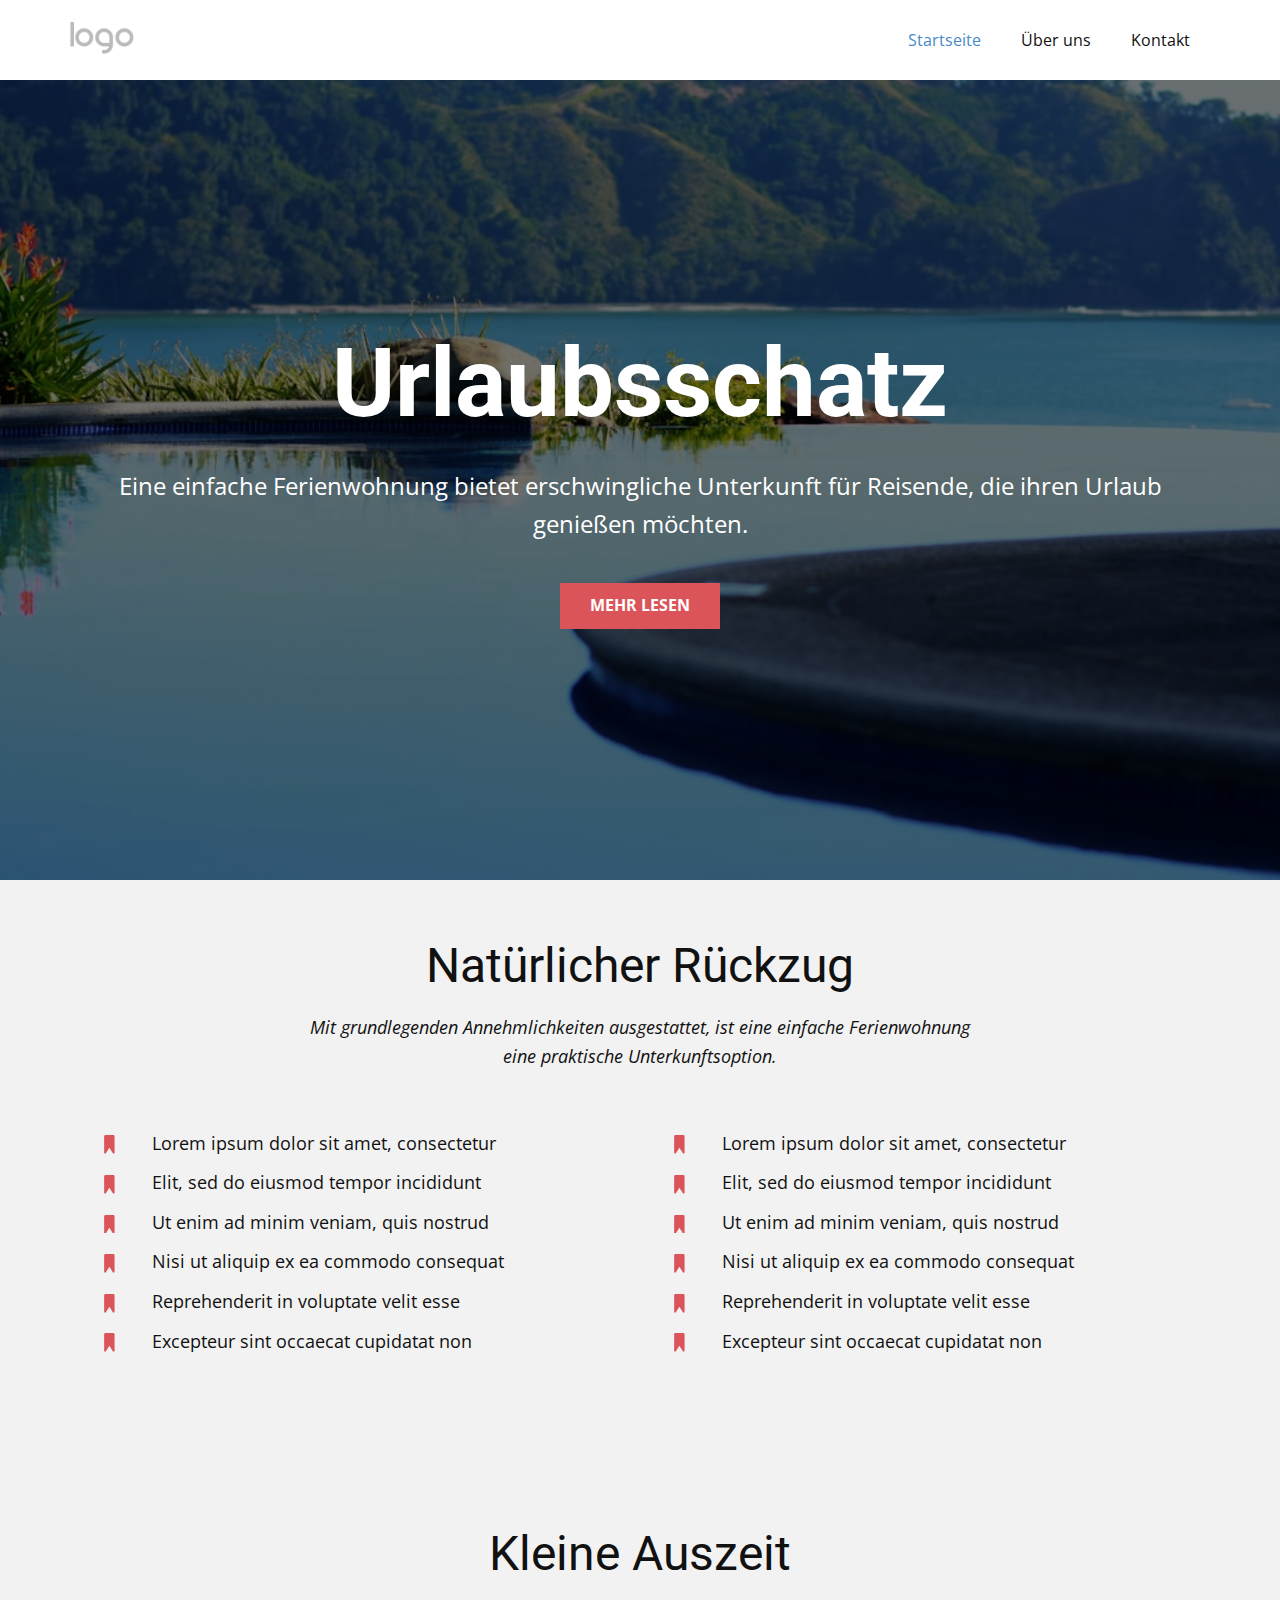
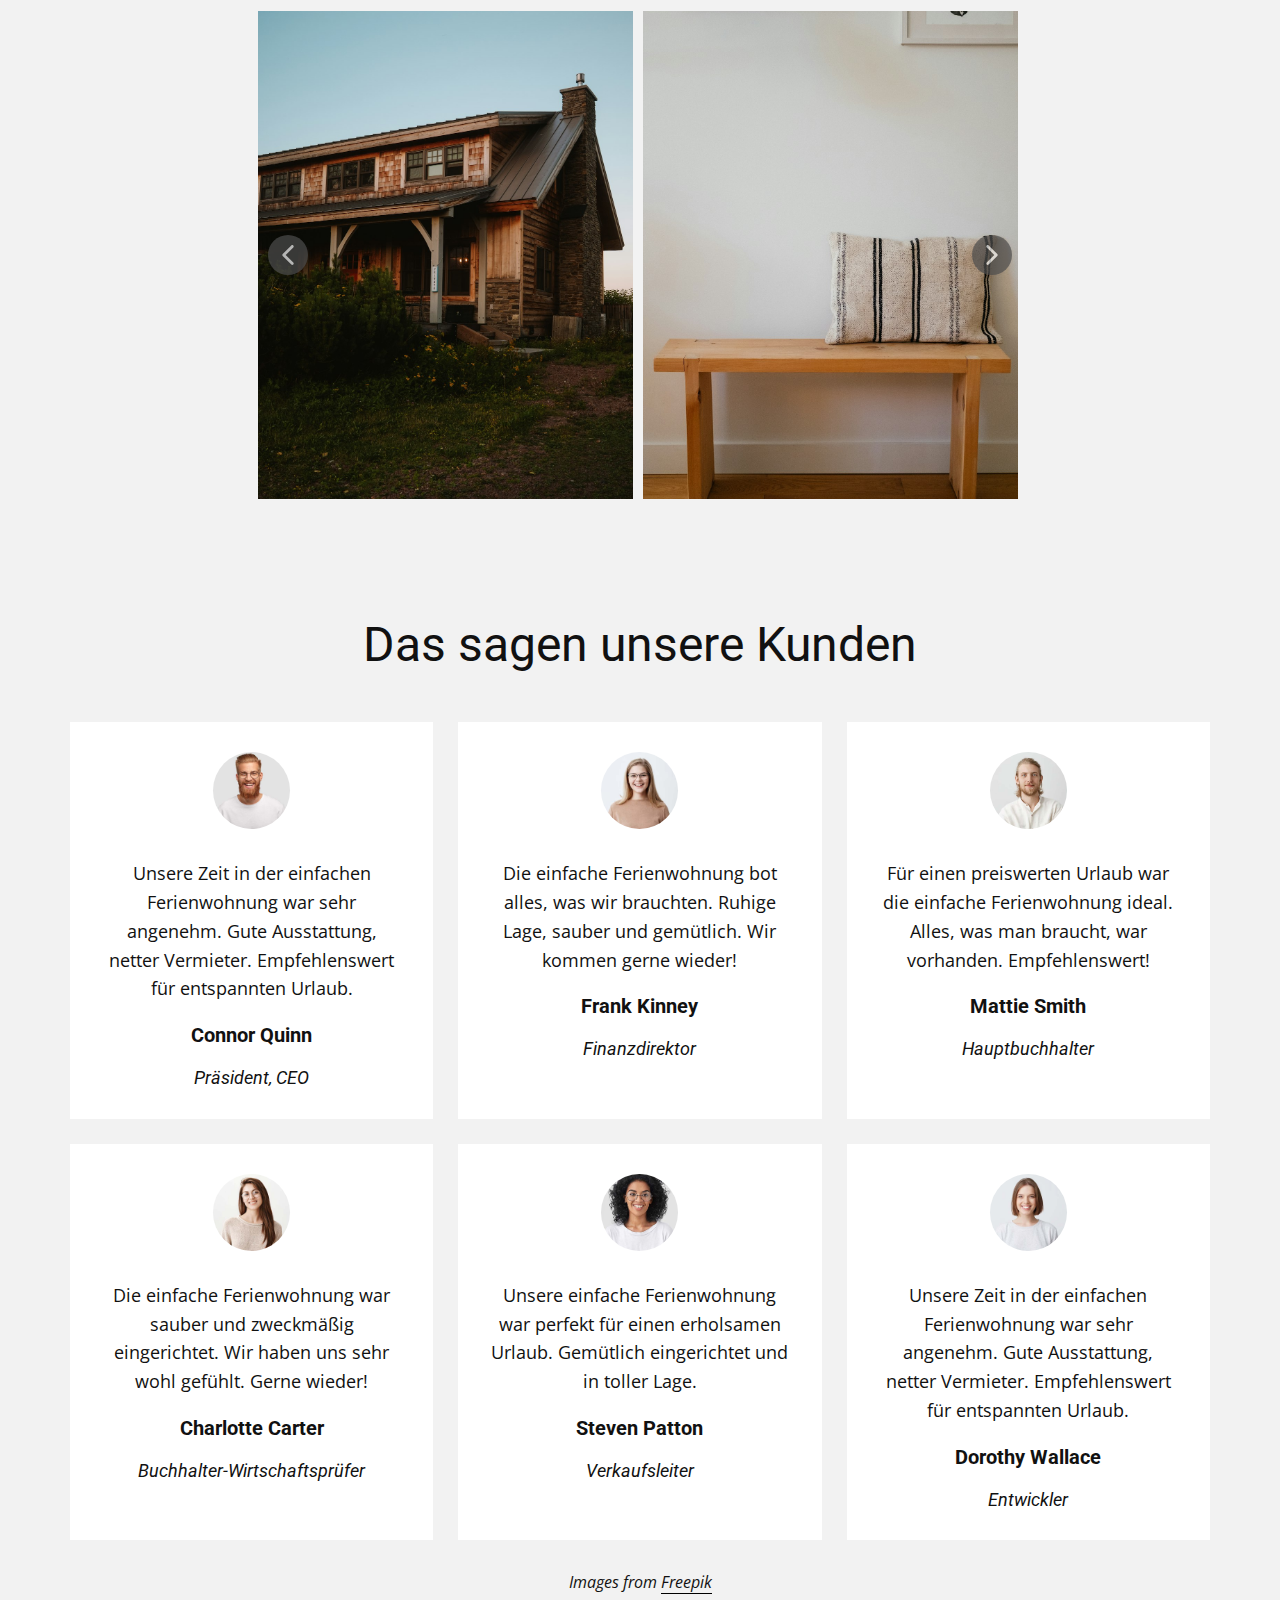
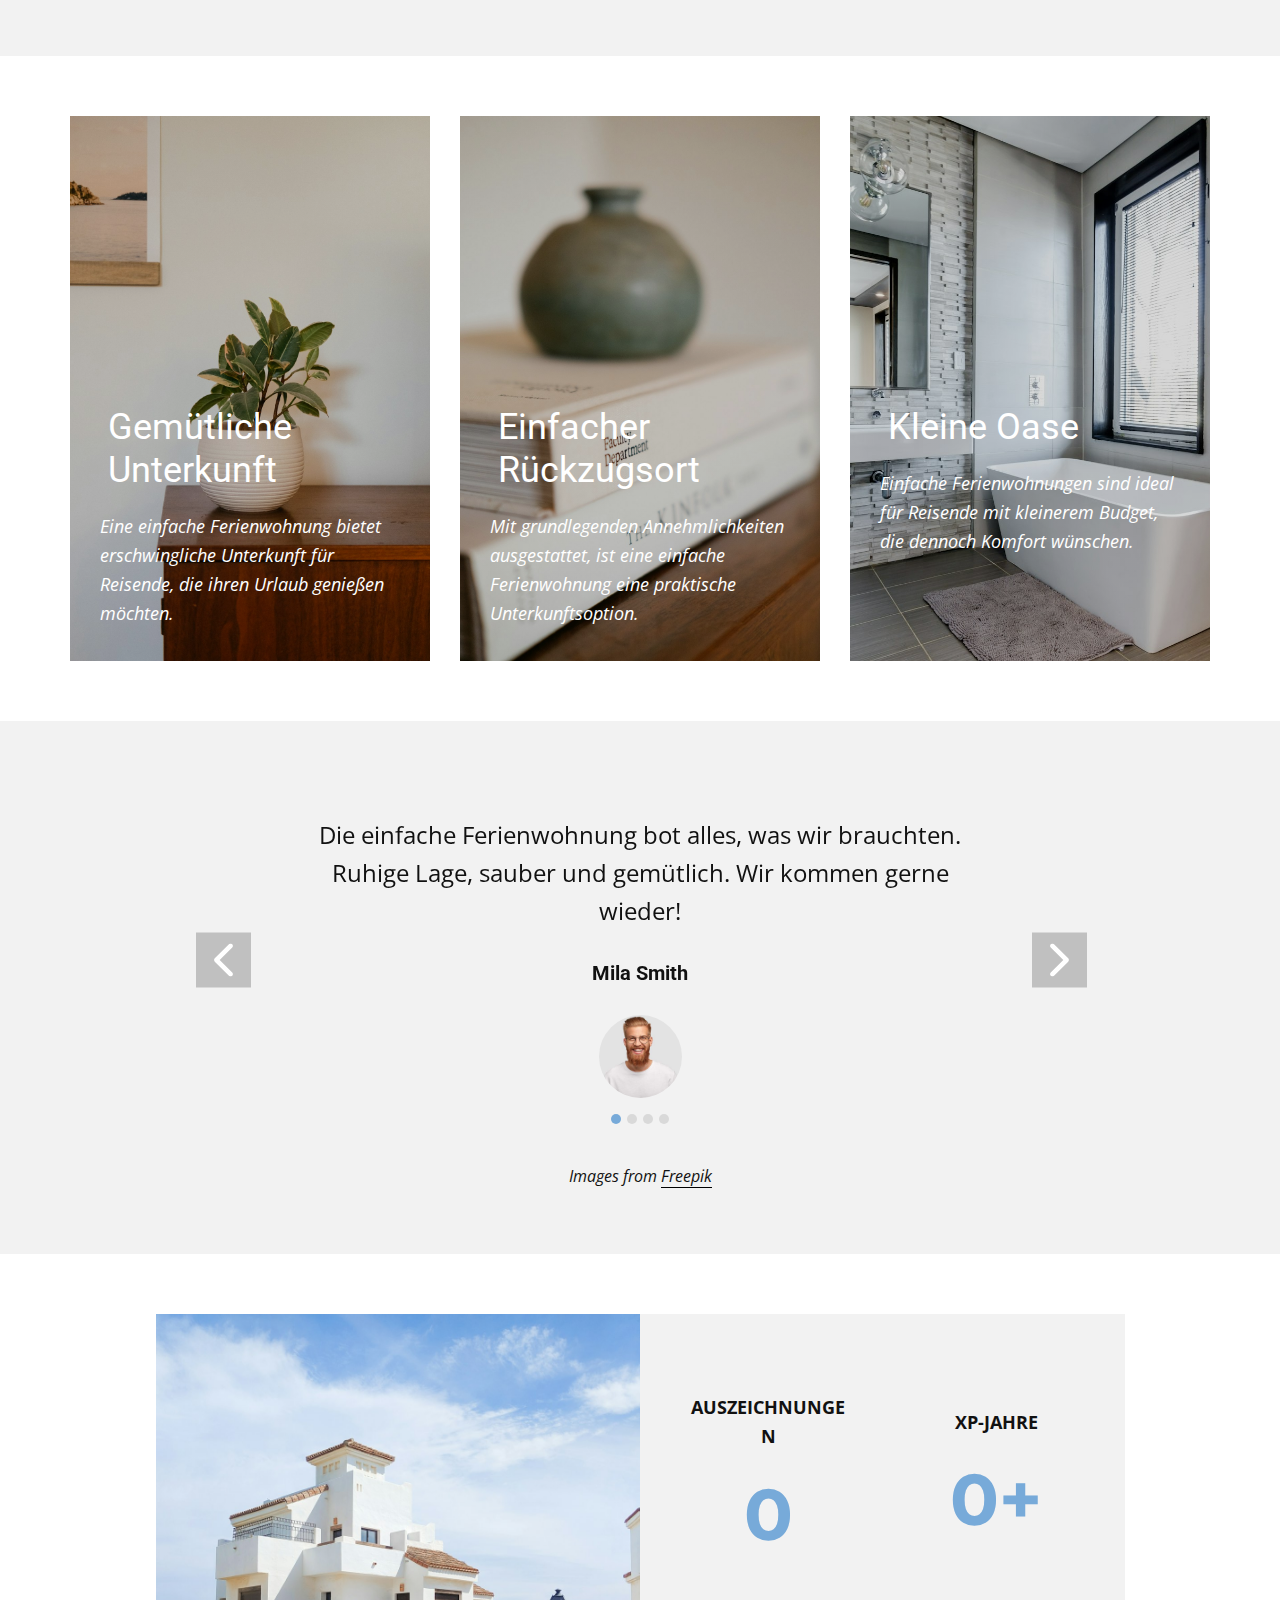
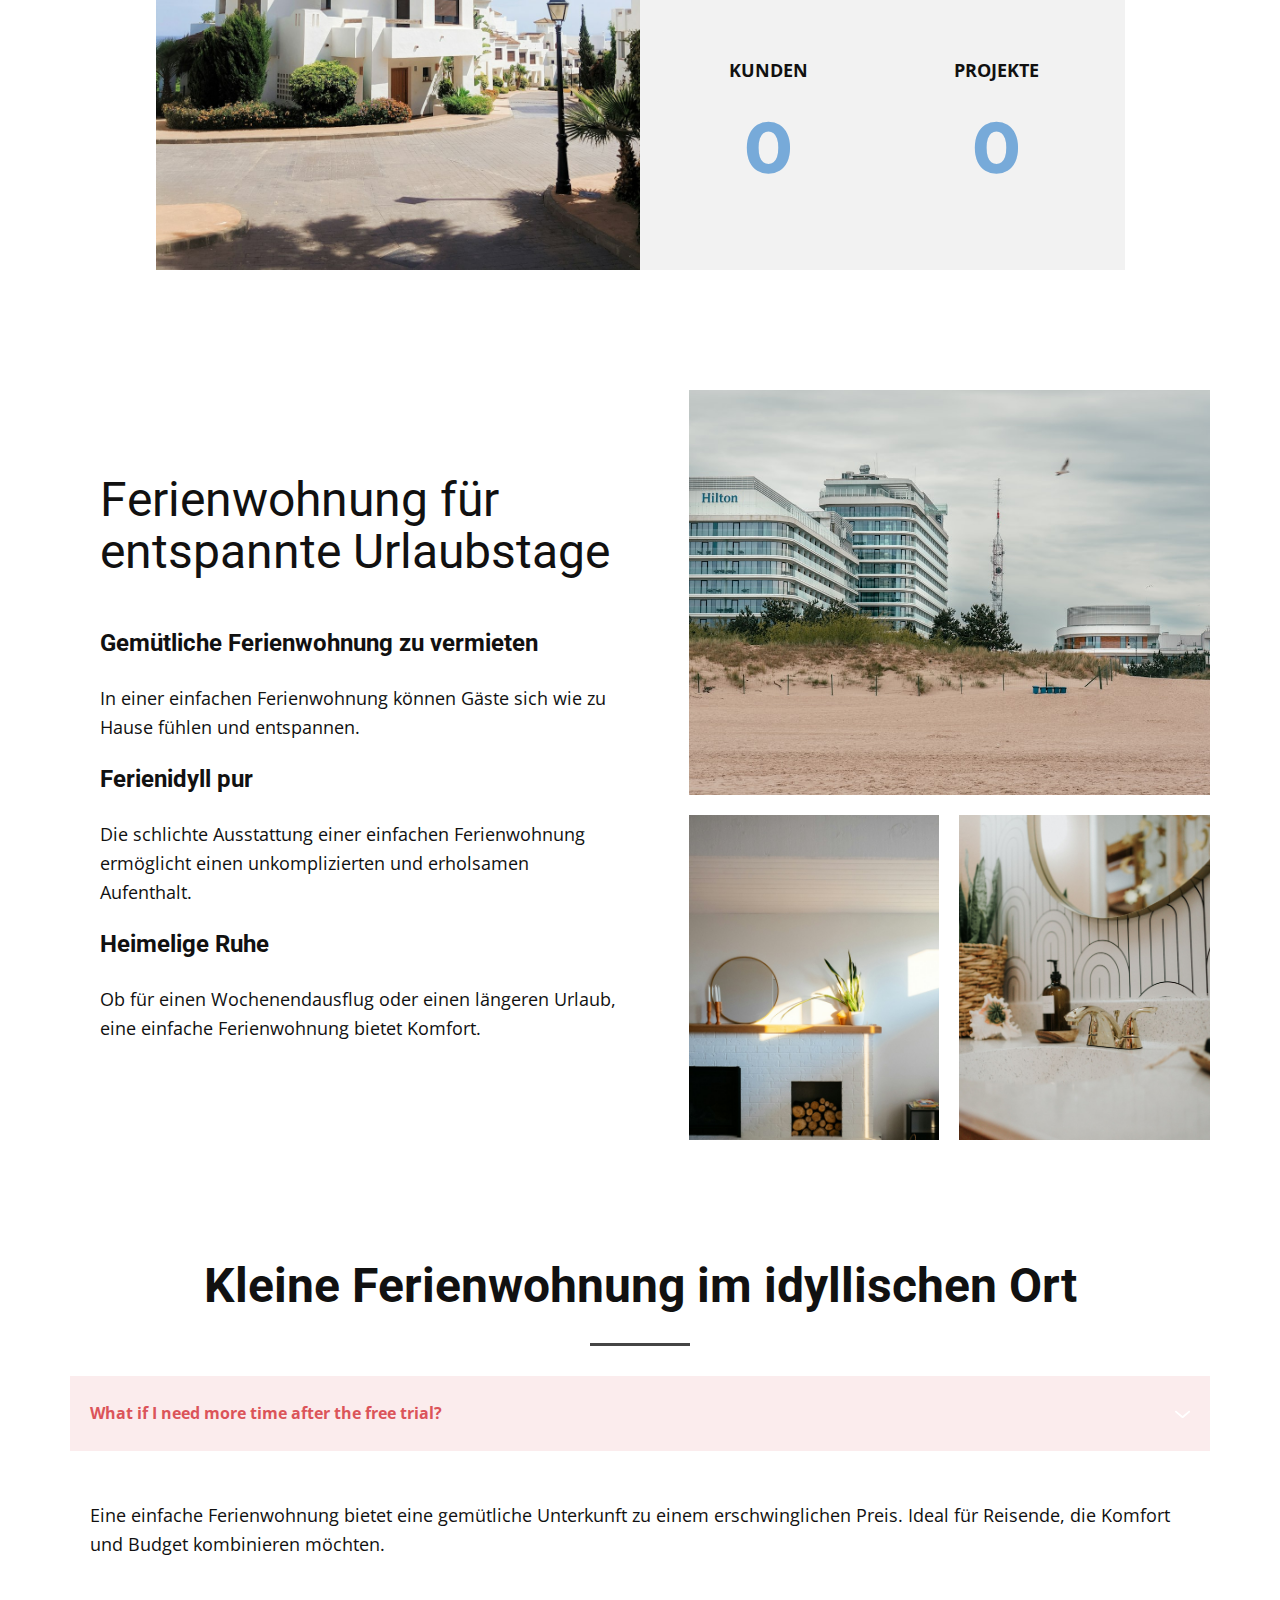
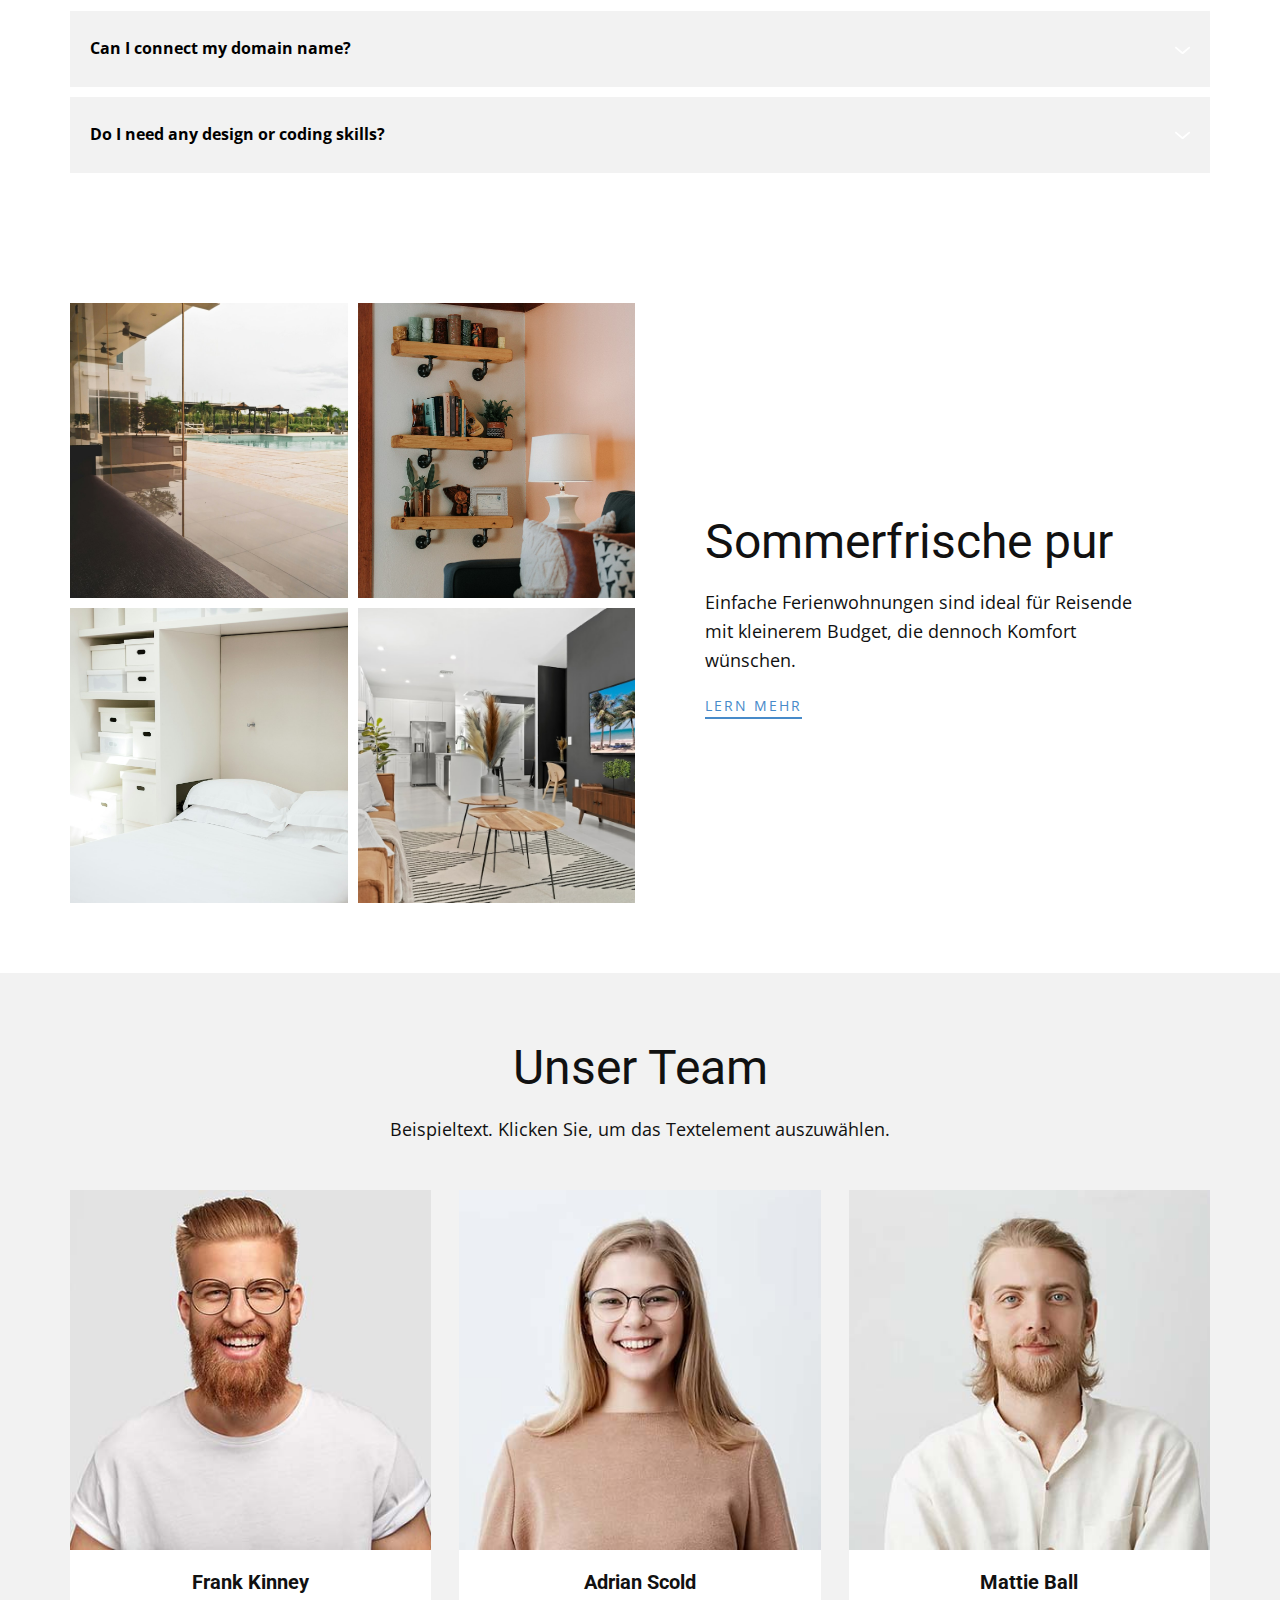
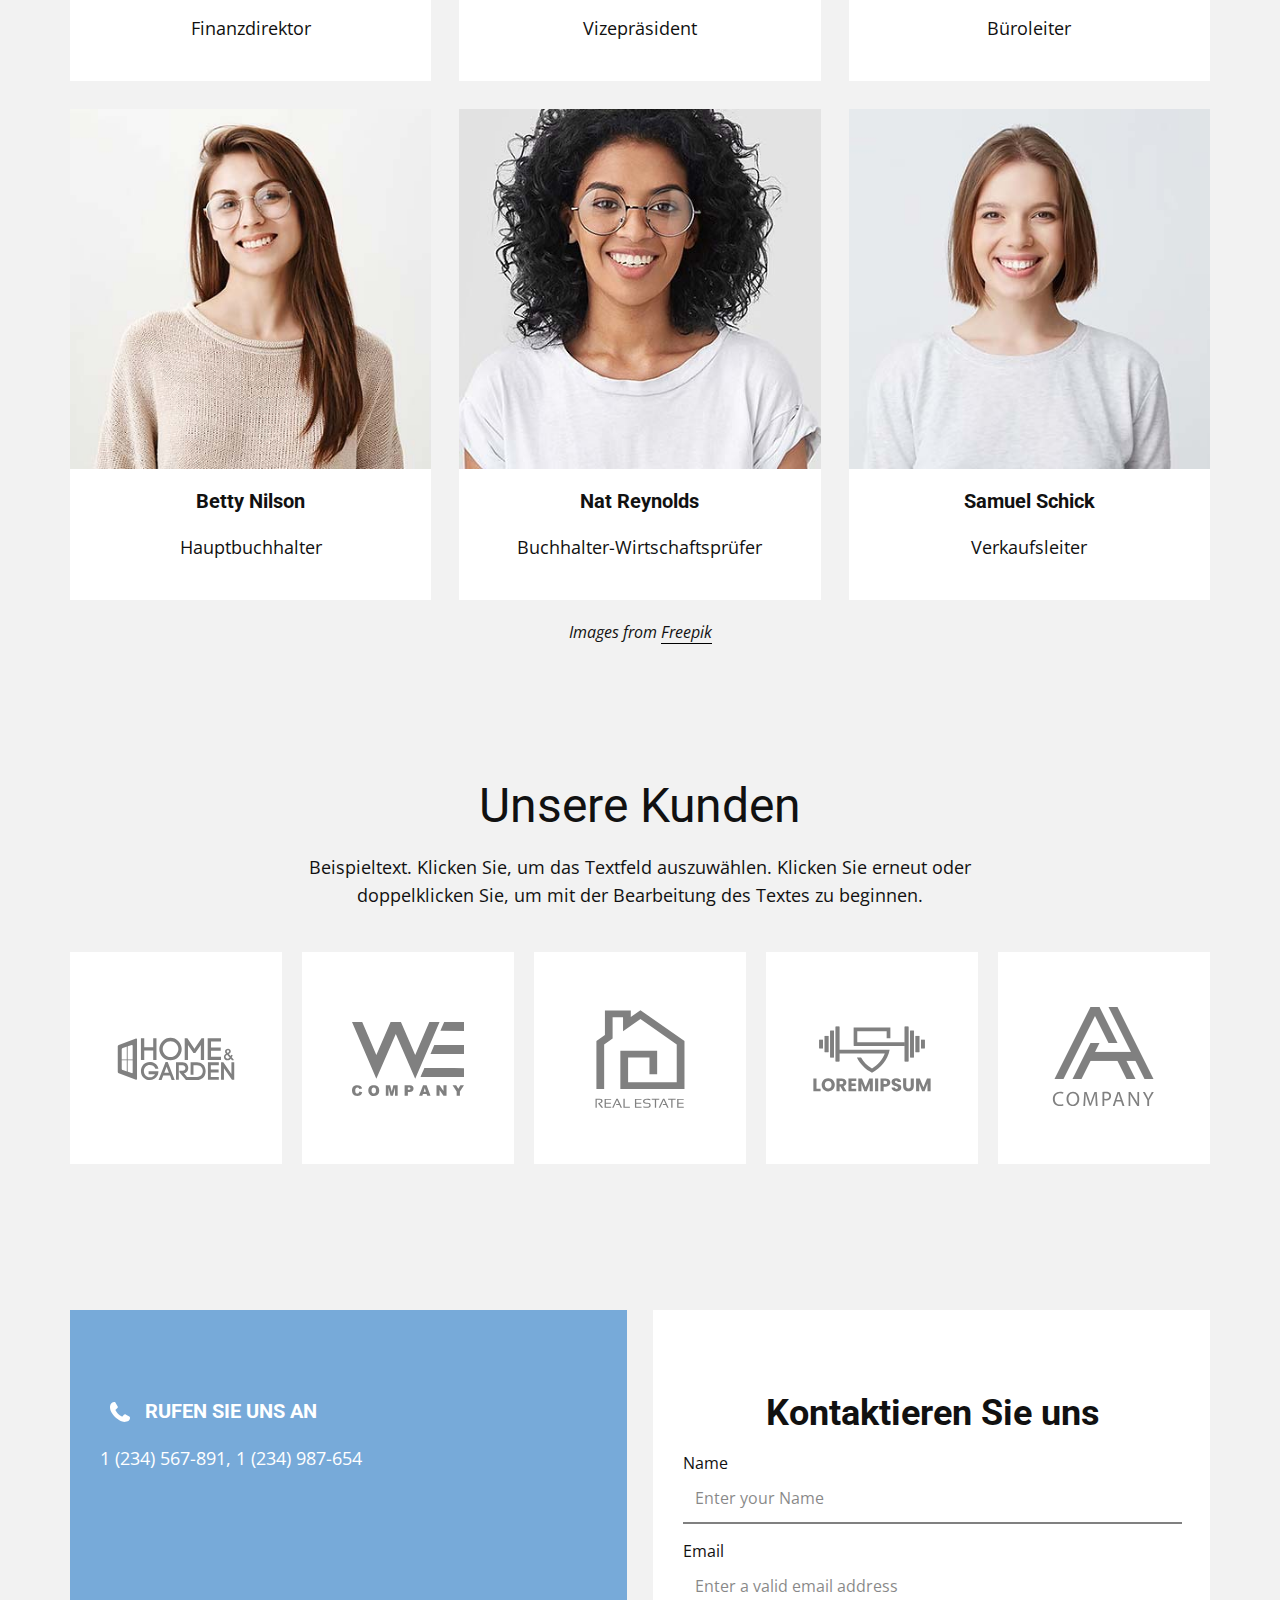
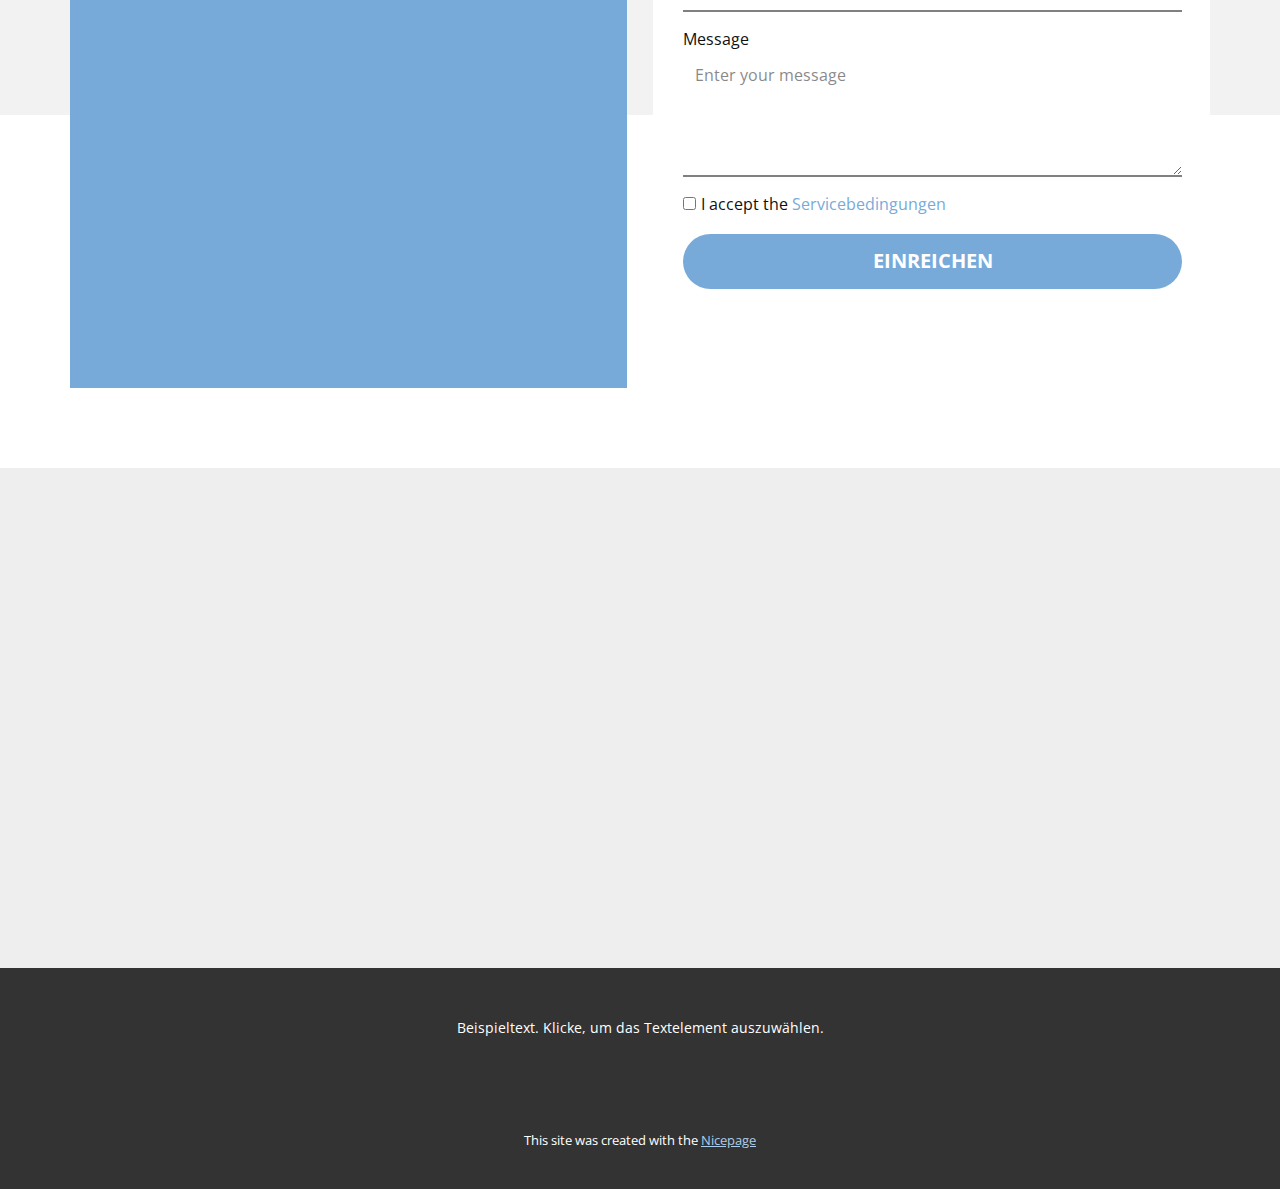
==== index.html @ 091677b6 "vacation apartment template" ====
<!DOCTYPE html>
<html style="font-size: 16px;" lang="de"><head>
    <meta name="viewport" content="width=device-width, initial-scale=1.0">
    <meta charset="utf-8">
    <meta name="keywords" content="Urlaubsschatz, Natürlicher Rückzug, Kleine Auszeit, Das sagen unsere Kunden, Ferienwohnung für entspannte Urlaubstage, Kleine Ferienwohnung im idyllischen Ort, Sommerfrische pur, Unser Team, Unsere Kunden">
    <meta name="description" content="">
    <title>Startseite</title>
    <link rel="stylesheet" href="nicepage.css" media="screen">
<link rel="stylesheet" href="index.css" media="screen">
    <script class="u-script" type="text/javascript" src="jquery.js" defer=""></script>
    <script class="u-script" type="text/javascript" src="nicepage.js" defer=""></script>
    <meta name="generator" content="Nicepage 7.1.0, nicepage.com">
    <meta name="referrer" content="origin">
    <link id="u-theme-google-font" rel="stylesheet" href="https://fonts.googleapis.com/css?family=Roboto:100,100i,300,300i,400,400i,500,500i,700,700i,900,900i|Open+Sans:300,300i,400,400i,500,500i,600,600i,700,700i,800,800i">
    <link id="u-page-google-font" rel="stylesheet" href="https://fonts.googleapis.com/css?family=Montserrat:100,100i,200,200i,300,300i,400,400i,500,500i,600,600i,700,700i,800,800i,900,900i">
    
    
    
    
    
    
    
    
    
    
    
    
    
    
    
    
    <script type="application/ld+json">{
		"@context": "http://schema.org",
		"@type": "Organization",
		"name": "Ferienwohnung",
		"logo": "images/default-logo.png"
}</script>
    <meta name="theme-color" content="#478ac9">
    <meta property="og:title" content="Startseite">
    <meta property="og:type" content="website">
  <meta data-intl-tel-input-cdn-path="intlTelInput/"></head>
  <body data-home-page="Startseite.html" data-home-page-title="Startseite" data-path-to-root="./" data-include-products="false" class="u-body u-xl-mode" data-lang="de"><header class="u-clearfix u-header u-header" id="sec-587d"><div class="u-clearfix u-sheet u-valign-middle u-sheet-1">
        <a href="#" class="u-image u-logo u-image-1">
          <img src="images/default-logo.png" class="u-logo-image u-logo-image-1">
        </a>
        <nav class="u-menu u-menu-one-level u-offcanvas u-menu-1">
          <div class="menu-collapse" style="font-size: 1rem; letter-spacing: 0px;">
            <a class="u-button-style u-custom-left-right-menu-spacing u-custom-padding-bottom u-custom-top-bottom-menu-spacing u-hamburger-link u-nav-link u-text-active-palette-1-base u-text-hover-palette-2-base" href="#">
              <svg class="u-svg-link" viewBox="0 0 24 24"><use xlink:href="#menu-hamburger"></use></svg>
              <svg class="u-svg-content" version="1.1" id="menu-hamburger" viewBox="0 0 16 16" x="0px" y="0px" xmlns:xlink="http://www.w3.org/1999/xlink" xmlns="http://www.w3.org/2000/svg"><g><rect y="1" width="16" height="2"></rect><rect y="7" width="16" height="2"></rect><rect y="13" width="16" height="2"></rect>
</g></svg>
            </a>
          </div>
          <div class="u-nav-container">
            <ul class="u-nav u-unstyled u-nav-1"><li class="u-nav-item"><a class="u-button-style u-nav-link u-text-active-palette-1-base u-text-hover-palette-2-base" href="./" style="padding: 10px 20px;">Startseite</a>
</li><li class="u-nav-item"><a class="u-button-style u-nav-link u-text-active-palette-1-base u-text-hover-palette-2-base" href="Über-uns.html" style="padding: 10px 20px;">Über uns</a>
</li><li class="u-nav-item"><a class="u-button-style u-nav-link u-text-active-palette-1-base u-text-hover-palette-2-base" href="Kontakt.html" style="padding: 10px 20px;">Kontakt</a>
</li></ul>
          </div>
          <div class="u-nav-container-collapse">
            <div class="u-black u-container-style u-inner-container-layout u-opacity u-opacity-95 u-sidenav">
              <div class="u-inner-container-layout u-sidenav-overflow">
                <div class="u-menu-close"></div>
                <ul class="u-align-center u-nav u-popupmenu-items u-unstyled u-nav-2"><li class="u-nav-item"><a class="u-button-style u-nav-link" href="./">Startseite</a>
</li><li class="u-nav-item"><a class="u-button-style u-nav-link" href="Über-uns.html">Über uns</a>
</li><li class="u-nav-item"><a class="u-button-style u-nav-link" href="Kontakt.html">Kontakt</a>
</li></ul>
              </div>
            </div>
            <div class="u-black u-menu-overlay u-opacity u-opacity-70"></div>
          </div>
        </nav>
      </div></header> 
    <section class="u-align-center u-clearfix u-container-align-center u-image u-shading u-section-1" id="sec-e8f2">
      <div class="u-clearfix u-sheet u-valign-middle u-sheet-1">
        <h1 class="u-align-center u-text u-text-default u-title u-text-1">Urlaubsschatz</h1>
        <p class="u-align-center u-large-text u-text u-text-default u-text-variant u-text-2">Eine einfache Ferienwohnung bietet erschwingliche Unterkunft für Reisende, die ihren Urlaub genießen möchten.</p>
        <a href="#" class="u-align-center u-btn u-button-style u-palette-2-base u-btn-1">Mehr lesen</a>
      </div>
    </section>
    <section class="u-align-center u-clearfix u-container-align-center u-container-align-center-lg u-container-align-center-md u-container-align-center-xl u-container-align-left-sm u-container-align-left-xs u-grey-5 u-section-2" id="sec-e6a4">
      <div class="u-clearfix u-sheet u-valign-middle u-sheet-1">
        <h2 class="u-align-center-lg u-align-center-md u-align-center-xl u-align-left-sm u-align-left-xs u-text u-text-default u-text-1">Natürlicher Rückzug</h2>
        <p class="u-align-center-lg u-align-center-md u-align-center-xl u-align-left-sm u-align-left-xs u-text u-text-2">Mit grundlegenden Annehmlichkeiten ausgestattet, ist eine einfache Ferienwohnung eine praktische Unterkunftsoption.</p>
        <div class="data-layout-selected u-clearfix u-expanded-width u-layout-wrap u-layout-wrap-1">
          <div class="u-layout">
            <div class="u-layout-row">
              <div class="u-container-style u-layout-cell u-left-cell u-size-30 u-layout-cell-1">
                <div class="u-container-layout u-valign-middle u-container-layout-1">
                  <ul class="u-align-left u-custom-list u-text u-text-3">
                    <li style="">
                      <div class="u-list-icon u-text-palette-2-base u-list-icon-1">
                        <svg xmlns="http://www.w3.org/2000/svg" xmlns:xlink="http://www.w3.org/1999/xlink" version="1.1" id="svg-7fbc" x="0px" y="0px" viewBox="0 0 344.406 344.406" style="margin: -0.2em; height: 1.3em; width: 1.3em;" xml:space="preserve" class="u-svg-content"><g><g><path d="M243.243,0h-142.08c-13.767,0.044-24.916,11.193-24.96,24.96v298.8c0,21,21.04,31.2,37.48,5l58.52-93.28l58.52,93.28    c16.44,26.2,37.48,15.96,37.48-5V24.96C268.159,11.193,257.01,0.044,243.243,0z"></path>
</g>
</g></svg>
                      </div> Lorem ipsum dolor sit amet, consectetur 
                    </li>
                    <li style="">
                      <div class="u-list-icon u-text-palette-2-base u-list-icon-2">
                        <svg xmlns="http://www.w3.org/2000/svg" xmlns:xlink="http://www.w3.org/1999/xlink" version="1.1" id="svg-e7c4" x="0px" y="0px" viewBox="0 0 344.406 344.406" style="margin: -0.2em; height: 1.3em; width: 1.3em;" xml:space="preserve" class="u-svg-content"><g><g><path d="M243.243,0h-142.08c-13.767,0.044-24.916,11.193-24.96,24.96v298.8c0,21,21.04,31.2,37.48,5l58.52-93.28l58.52,93.28    c16.44,26.2,37.48,15.96,37.48-5V24.96C268.159,11.193,257.01,0.044,243.243,0z"></path>
</g>
</g></svg>
                      </div> Elit, sed do eiusmod tempor incididunt 
                    </li>
                    <li style="">
                      <div class="u-list-icon u-text-palette-2-base u-list-icon-3">
                        <svg xmlns="http://www.w3.org/2000/svg" xmlns:xlink="http://www.w3.org/1999/xlink" version="1.1" id="svg-502c" x="0px" y="0px" viewBox="0 0 344.406 344.406" style="margin: -0.2em; height: 1.3em; width: 1.3em;" xml:space="preserve" class="u-svg-content"><g><g><path d="M243.243,0h-142.08c-13.767,0.044-24.916,11.193-24.96,24.96v298.8c0,21,21.04,31.2,37.48,5l58.52-93.28l58.52,93.28    c16.44,26.2,37.48,15.96,37.48-5V24.96C268.159,11.193,257.01,0.044,243.243,0z"></path>
</g>
</g></svg>
                      </div> Ut enim ad minim veniam, quis nostrud 
                    </li>
                    <li style="">
                      <div class="u-list-icon u-text-palette-2-base u-list-icon-4">
                        <svg xmlns="http://www.w3.org/2000/svg" xmlns:xlink="http://www.w3.org/1999/xlink" version="1.1" id="svg-bbcc" x="0px" y="0px" viewBox="0 0 344.406 344.406" style="margin: -0.2em; height: 1.3em; width: 1.3em;" xml:space="preserve" class="u-svg-content"><g><g><path d="M243.243,0h-142.08c-13.767,0.044-24.916,11.193-24.96,24.96v298.8c0,21,21.04,31.2,37.48,5l58.52-93.28l58.52,93.28    c16.44,26.2,37.48,15.96,37.48-5V24.96C268.159,11.193,257.01,0.044,243.243,0z"></path>
</g>
</g></svg>
                      </div> Nisi ut aliquip ex ea commodo consequat 
                    </li>
                    <li style="">
                      <div class="u-list-icon u-text-palette-2-base u-list-icon-5">
                        <svg xmlns="http://www.w3.org/2000/svg" xmlns:xlink="http://www.w3.org/1999/xlink" version="1.1" id="svg-3c6f" x="0px" y="0px" viewBox="0 0 344.406 344.406" style="margin: -0.2em; height: 1.3em; width: 1.3em;" xml:space="preserve" class="u-svg-content"><g><g><path d="M243.243,0h-142.08c-13.767,0.044-24.916,11.193-24.96,24.96v298.8c0,21,21.04,31.2,37.48,5l58.52-93.28l58.52,93.28    c16.44,26.2,37.48,15.96,37.48-5V24.96C268.159,11.193,257.01,0.044,243.243,0z"></path>
</g>
</g></svg>
                      </div> Reprehenderit in voluptate velit esse&nbsp; &nbsp; &nbsp; &nbsp;&nbsp; 
                    </li>
                    <li style="">
                      <div class="u-list-icon u-text-palette-2-base u-list-icon-6">
                        <svg xmlns="http://www.w3.org/2000/svg" xmlns:xlink="http://www.w3.org/1999/xlink" version="1.1" id="svg-754d" x="0px" y="0px" viewBox="0 0 344.406 344.406" style="margin: -0.2em; height: 1.3em; width: 1.3em;" xml:space="preserve" class="u-svg-content"><g><g><path d="M243.243,0h-142.08c-13.767,0.044-24.916,11.193-24.96,24.96v298.8c0,21,21.04,31.2,37.48,5l58.52-93.28l58.52,93.28    c16.44,26.2,37.48,15.96,37.48-5V24.96C268.159,11.193,257.01,0.044,243.243,0z"></path>
</g>
</g></svg>
                      </div> Excepteur sint occaecat cupidatat non 
                    </li>
                  </ul>
                </div>
              </div>
              <div class="u-container-align-left u-container-style u-layout-cell u-right-cell u-size-30 u-layout-cell-2">
                <div class="u-container-layout u-valign-middle u-container-layout-2">
                  <ul class="u-align-left u-custom-list u-text u-text-4">
                    <li style="">
                      <div class="u-list-icon u-text-palette-2-base u-list-icon-7">
                        <svg xmlns="http://www.w3.org/2000/svg" xmlns:xlink="http://www.w3.org/1999/xlink" version="1.1" id="svg-7fbc" x="0px" y="0px" viewBox="0 0 344.406 344.406" style="margin: -0.2em; height: 1.3em; width: 1.3em;" xml:space="preserve" class="u-svg-content"><g><g><path d="M243.243,0h-142.08c-13.767,0.044-24.916,11.193-24.96,24.96v298.8c0,21,21.04,31.2,37.48,5l58.52-93.28l58.52,93.28    c16.44,26.2,37.48,15.96,37.48-5V24.96C268.159,11.193,257.01,0.044,243.243,0z"></path>
</g>
</g></svg>
                      </div> Lorem ipsum dolor sit amet, consectetur 
                    </li>
                    <li style="">
                      <div class="u-list-icon u-text-palette-2-base u-list-icon-8">
                        <svg xmlns="http://www.w3.org/2000/svg" xmlns:xlink="http://www.w3.org/1999/xlink" version="1.1" id="svg-e7c4" x="0px" y="0px" viewBox="0 0 344.406 344.406" style="margin: -0.2em; height: 1.3em; width: 1.3em;" xml:space="preserve" class="u-svg-content"><g><g><path d="M243.243,0h-142.08c-13.767,0.044-24.916,11.193-24.96,24.96v298.8c0,21,21.04,31.2,37.48,5l58.52-93.28l58.52,93.28    c16.44,26.2,37.48,15.96,37.48-5V24.96C268.159,11.193,257.01,0.044,243.243,0z"></path>
</g>
</g></svg>
                      </div> Elit, sed do eiusmod tempor incididunt 
                    </li>
                    <li style="">
                      <div class="u-list-icon u-text-palette-2-base u-list-icon-9">
                        <svg xmlns="http://www.w3.org/2000/svg" xmlns:xlink="http://www.w3.org/1999/xlink" version="1.1" id="svg-502c" x="0px" y="0px" viewBox="0 0 344.406 344.406" style="margin: -0.2em; height: 1.3em; width: 1.3em;" xml:space="preserve" class="u-svg-content"><g><g><path d="M243.243,0h-142.08c-13.767,0.044-24.916,11.193-24.96,24.96v298.8c0,21,21.04,31.2,37.48,5l58.52-93.28l58.52,93.28    c16.44,26.2,37.48,15.96,37.48-5V24.96C268.159,11.193,257.01,0.044,243.243,0z"></path>
</g>
</g></svg>
                      </div> Ut enim ad minim veniam, quis nostrud 
                    </li>
                    <li style="">
                      <div class="u-list-icon u-text-palette-2-base u-list-icon-10">
                        <svg xmlns="http://www.w3.org/2000/svg" xmlns:xlink="http://www.w3.org/1999/xlink" version="1.1" id="svg-bbcc" x="0px" y="0px" viewBox="0 0 344.406 344.406" style="margin: -0.2em; height: 1.3em; width: 1.3em;" xml:space="preserve" class="u-svg-content"><g><g><path d="M243.243,0h-142.08c-13.767,0.044-24.916,11.193-24.96,24.96v298.8c0,21,21.04,31.2,37.48,5l58.52-93.28l58.52,93.28    c16.44,26.2,37.48,15.96,37.48-5V24.96C268.159,11.193,257.01,0.044,243.243,0z"></path>
</g>
</g></svg>
                      </div> Nisi ut aliquip ex ea commodo consequat 
                    </li>
                    <li style="">
                      <div class="u-list-icon u-text-palette-2-base u-list-icon-11">
                        <svg xmlns="http://www.w3.org/2000/svg" xmlns:xlink="http://www.w3.org/1999/xlink" version="1.1" id="svg-3c6f" x="0px" y="0px" viewBox="0 0 344.406 344.406" style="margin: -0.2em; height: 1.3em; width: 1.3em;" xml:space="preserve" class="u-svg-content"><g><g><path d="M243.243,0h-142.08c-13.767,0.044-24.916,11.193-24.96,24.96v298.8c0,21,21.04,31.2,37.48,5l58.52-93.28l58.52,93.28    c16.44,26.2,37.48,15.96,37.48-5V24.96C268.159,11.193,257.01,0.044,243.243,0z"></path>
</g>
</g></svg>
                      </div> Reprehenderit in voluptate velit esse&nbsp; &nbsp; &nbsp; &nbsp;&nbsp; 
                    </li>
                    <li style="">
                      <div class="u-list-icon u-text-palette-2-base u-list-icon-12">
                        <svg xmlns="http://www.w3.org/2000/svg" xmlns:xlink="http://www.w3.org/1999/xlink" version="1.1" id="svg-754d" x="0px" y="0px" viewBox="0 0 344.406 344.406" style="margin: -0.2em; height: 1.3em; width: 1.3em;" xml:space="preserve" class="u-svg-content"><g><g><path d="M243.243,0h-142.08c-13.767,0.044-24.916,11.193-24.96,24.96v298.8c0,21,21.04,31.2,37.48,5l58.52-93.28l58.52,93.28    c16.44,26.2,37.48,15.96,37.48-5V24.96C268.159,11.193,257.01,0.044,243.243,0z"></path>
</g>
</g></svg>
                      </div> Excepteur sint occaecat cupidatat non 
                    </li>
                  </ul>
                </div>
              </div>
            </div>
          </div>
        </div>
      </div>
    </section>
    <section class="u-align-center u-clearfix u-container-align-center u-grey-5 u-section-3" id="sec-f512">
      <div class="u-clearfix u-sheet u-valign-middle u-sheet-1">
        <h2 class="u-align-center u-text u-text-default u-text-1">Kleine Auszeit</h2>
        <div class="custom-expanded u-gallery u-layout-horizontal u-lightbox u-no-transition u-show-text-on-hover u-width-fixed u-gallery-1">
          <div class="u-gallery-inner"><div class="u-effect-fade u-gallery-item u-gallery-item-1"><div class="u-back-slide"><img class="u-back-image u-back-image-1" src="images/photo-1725550454765-04f807df5140.jpeg">
</div><div class="u-over-slide u-shading u-over-slide-1"></div>
</div><div class="u-effect-fade u-gallery-item u-gallery-item-2"><div class="u-back-slide"><img class="u-back-image u-back-image-2" src="images/photo-1629359329133-8b4c26d396cf.jpeg">
</div><div class="u-over-slide u-shading u-over-slide-2"></div>
</div><div class="u-effect-fade u-gallery-item u-gallery-item-3"><div class="u-back-slide"><img class="u-back-image u-back-image-3" src="images/photo-1635286708396-8b87478aa221.jpeg">
</div><div class="u-over-slide u-shading u-over-slide-3"></div>
</div></div>
          <a class="u-absolute-vcenter u-gallery-nav u-gallery-nav-prev u-grey-70 u-icon-circle u-opacity u-opacity-70 u-spacing-10 u-text-white u-gallery-nav-1" href="#" role="button">
            <span aria-hidden="true">
              <svg viewBox="0 0 451.847 451.847"><path d="M97.141,225.92c0-8.095,3.091-16.192,9.259-22.366L300.689,9.27c12.359-12.359,32.397-12.359,44.751,0
c12.354,12.354,12.354,32.388,0,44.748L173.525,225.92l171.903,171.909c12.354,12.354,12.354,32.391,0,44.744
c-12.354,12.365-32.386,12.365-44.745,0l-194.29-194.281C100.226,242.115,97.141,234.018,97.141,225.92z"></path></svg>
            </span>
            <span class="sr-only">
              <svg viewBox="0 0 451.847 451.847"><path d="M97.141,225.92c0-8.095,3.091-16.192,9.259-22.366L300.689,9.27c12.359-12.359,32.397-12.359,44.751,0
c12.354,12.354,12.354,32.388,0,44.748L173.525,225.92l171.903,171.909c12.354,12.354,12.354,32.391,0,44.744
c-12.354,12.365-32.386,12.365-44.745,0l-194.29-194.281C100.226,242.115,97.141,234.018,97.141,225.92z"></path></svg>
            </span>
          </a>
          <a class="u-absolute-vcenter u-gallery-nav u-gallery-nav-next u-grey-70 u-icon-circle u-opacity u-opacity-70 u-spacing-10 u-text-white u-gallery-nav-2" href="#" role="button">
            <span aria-hidden="true">
              <svg viewBox="0 0 451.846 451.847"><path d="M345.441,248.292L151.154,442.573c-12.359,12.365-32.397,12.365-44.75,0c-12.354-12.354-12.354-32.391,0-44.744
L278.318,225.92L106.409,54.017c-12.354-12.359-12.354-32.394,0-44.748c12.354-12.359,32.391-12.359,44.75,0l194.287,194.284
c6.177,6.18,9.262,14.271,9.262,22.366C354.708,234.018,351.617,242.115,345.441,248.292z"></path></svg>
            </span>
            <span class="sr-only">
              <svg viewBox="0 0 451.846 451.847"><path d="M345.441,248.292L151.154,442.573c-12.359,12.365-32.397,12.365-44.75,0c-12.354-12.354-12.354-32.391,0-44.744
L278.318,225.92L106.409,54.017c-12.354-12.359-12.354-32.394,0-44.748c12.354-12.359,32.391-12.359,44.75,0l194.287,194.284
c6.177,6.18,9.262,14.271,9.262,22.366C354.708,234.018,351.617,242.115,345.441,248.292z"></path></svg>
            </span>
          </a>
        </div>
      </div>
    </section>
    <section class="u-align-center u-clearfix u-container-align-center u-grey-5 u-section-4" id="sec-7cd7">
      <div class="u-clearfix u-sheet u-valign-middle u-sheet-1">
        <h2 class="u-text u-text-default u-text-1">Das sagen unsere Kunden</h2>
        <div class="u-expanded-width u-list u-list-1">
          <div class="u-repeater u-repeater-1">
            <div class="u-align-center u-container-align-center u-container-style u-list-item u-repeater-item u-video-cover u-white">
              <div class="u-container-layout u-similar-container u-valign-top u-container-layout-1">
                <div alt="" class="u-image u-image-circle u-image-1" src=""></div>
                <p class="u-align-center u-text u-text-2">Unsere Zeit in der einfachen Ferienwohnung war sehr angenehm. Gute Ausstattung, netter Vermieter. Empfehlenswert für entspannten Urlaub.</p>
                <h5 class="u-align-center u-text u-text-default u-text-3">Connor Quinn</h5>
                <h6 class="u-align-center u-text u-text-default u-text-4">Präsident, CEO</h6>
              </div>
            </div>
            <div class="u-align-center u-container-align-center u-container-style u-list-item u-repeater-item u-white u-list-item-2">
              <div class="u-container-layout u-similar-container u-valign-top u-container-layout-2">
                <div alt="" class="u-image u-image-circle u-image-2" src=""></div>
                <p class="u-align-center u-text u-text-5">Die einfache Ferienwohnung bot alles, was wir brauchten. Ruhige Lage, sauber und gemütlich. Wir kommen gerne wieder!</p>
                <h5 class="u-align-center u-text u-text-default u-text-6">Frank Kinney</h5>
                <h6 class="u-align-center u-text u-text-default u-text-7">Finanzdirektor</h6>
              </div>
            </div>
            <div class="u-align-center u-container-align-center u-container-style u-list-item u-repeater-item u-white u-list-item-3">
              <div class="u-container-layout u-similar-container u-valign-top u-container-layout-3">
                <img alt="" class="u-image u-image-circle u-image-3" src="images/d2fed6d9.jpeg">
                <p class="u-align-center u-text u-text-8">Für einen preiswerten Urlaub war die einfache Ferienwohnung ideal. Alles, was man braucht, war vorhanden. Empfehlenswert!</p>
                <h5 class="u-align-center u-text u-text-default u-text-9">Mattie Smith</h5>
                <h6 class="u-align-center u-text u-text-default u-text-10">Hauptbuchhalter</h6>
              </div>
            </div>
            <div class="u-align-center u-container-align-center u-container-style u-list-item u-repeater-item u-white u-list-item-4">
              <div class="u-container-layout u-similar-container u-valign-top u-container-layout-4">
                <div alt="" class="u-image u-image-circle u-image-4" src=""></div>
                <p class="u-align-center u-text u-text-11">Die einfache Ferienwohnung war sauber und zweckmäßig eingerichtet. Wir haben uns sehr wohl gefühlt. Gerne wieder!</p>
                <h5 class="u-align-center u-text u-text-default u-text-12">Charlotte Carter</h5>
                <h6 class="u-align-center u-text u-text-default u-text-13">Buchhalter-Wirtschaftsprüfer</h6>
              </div>
            </div>
            <div class="u-align-center u-container-align-center u-container-style u-list-item u-repeater-item u-white u-list-item-5">
              <div class="u-container-layout u-similar-container u-valign-top u-container-layout-5">
                <img alt="" class="u-image u-image-circle u-image-5" src="images/7e4ea1ca.jpeg">
                <p class="u-align-center u-text u-text-14">Unsere einfache Ferienwohnung war perfekt für einen erholsamen Urlaub. Gemütlich eingerichtet und in toller Lage.</p>
                <h5 class="u-align-center u-text u-text-default u-text-15">Steven Patton</h5>
                <h6 class="u-align-center u-text u-text-default u-text-16">Verkaufsleiter</h6>
              </div>
            </div>
            <div class="u-align-center u-container-align-center u-container-style u-list-item u-repeater-item u-white u-list-item-6">
              <div class="u-container-layout u-similar-container u-valign-top u-container-layout-6">
                <div alt="" class="u-image u-image-circle u-image-6"></div>
                <p class="u-align-center u-text u-text-17">Unsere Zeit in der einfachen Ferienwohnung war sehr angenehm. Gute Ausstattung, netter Vermieter. Empfehlenswert für entspannten Urlaub.</p>
                <h5 class="u-align-center u-text u-text-default u-text-18">Dorothy Wallace</h5>
                <h6 class="u-align-center u-text u-text-default u-text-19">Entwickler</h6>
              </div>
            </div>
          </div>
        </div>
        <p class="u-align-center u-text u-text-default u-text-20">Images from&nbsp;<a href="https://freepik.com/photos/people" class="u-border-1 u-border-active-palette-1-base u-border-black u-border-hover-palette-1-base u-border-no-left u-border-no-right u-border-no-top u-btn u-button-link u-button-style u-none u-text-body-color u-btn-1" data-animation-name="" data-animation-duration="0" data-animation-delay="0" data-animation-direction="" target="_blank">Freepik</a>
        </p>
      </div>
    </section>
    <section class="u-clearfix u-container-align-center u-valign-middle-md u-valign-middle-xs u-section-5" id="sec-5db7">
      <div class="u-clearfix u-sheet u-valign-middle-lg u-valign-middle-md u-valign-middle-xl u-valign-middle-xs u-sheet-1">
        <div class="u-expanded-width u-list u-list-1">
          <div class="u-repeater u-repeater-1">
            <div class="u-container-style u-custom-item u-image u-list-item u-repeater-item u-shading u-image-1" data-animation-name="" data-animation-duration="0" data-animation-delay="0" data-animation-direction="">
              <div class="u-container-layout u-similar-container u-container-layout-1">
                <h3 class="u-text u-text-1">Gemütliche Unterkunft</h3>
                <p class="u-text u-text-default u-text-2">Eine einfache Ferienwohnung bietet erschwingliche Unterkunft für Reisende, die ihren Urlaub genießen möchten.</p>
              </div>
            </div>
            <div class="u-container-style u-custom-item u-image u-list-item u-repeater-item u-shading u-image-2" data-animation-name="" data-animation-duration="0" data-animation-delay="0" data-animation-direction="">
              <div class="u-container-layout u-similar-container u-container-layout-2">
                <h3 class="u-text u-text-3">Einfacher Rückzugsort</h3>
                <p class="u-text u-text-default u-text-4">Mit grundlegenden Annehmlichkeiten ausgestattet, ist eine einfache Ferienwohnung eine praktische Unterkunftsoption.</p>
              </div>
            </div>
            <div class="u-container-style u-custom-item u-image u-list-item u-repeater-item u-shading u-image-3" data-animation-name="" data-animation-duration="0" data-animation-delay="0" data-animation-direction="">
              <div class="u-container-layout u-similar-container u-container-layout-3">
                <h3 class="u-text u-text-5">Kleine Oase</h3>
                <p class="u-text u-text-default u-text-6">Einfache Ferienwohnungen sind ideal für Reisende mit kleinerem Budget, die dennoch Komfort wünschen.</p>
              </div>
            </div>
          </div>
        </div>
      </div>
    </section>
    <section class="u-clearfix u-container-align-center u-grey-5 u-section-6" id="sec-fe42">
      <div class="u-clearfix u-sheet u-valign-middle u-sheet-1">
        <div id="carousel-b93c" data-interval="5000" data-u-ride="carousel" class="u-carousel u-expanded-width-xs u-slider u-slider-1">
          <ol class="u-absolute-hcenter u-carousel-indicators u-carousel-indicators-1">
            <li data-u-target="#carousel-b93c" class="u-active u-active-palette-1-light-1 u-grey-15 u-hover-palette-1-light-1 u-shape-circle" data-u-slide-to="0" style="width: 10px; height: 10px;"></li>
            <li data-u-target="#carousel-b93c" class="u-active-palette-1-light-1 u-grey-15 u-hover-palette-1-light-1 u-shape-circle" data-u-slide-to="1" style="width: 10px; height: 10px;"></li>
            <li data-u-target="#carousel-b93c" class="u-active-palette-1-light-1 u-grey-15 u-hover-palette-1-light-1 u-shape-circle" data-u-slide-to="2" style="width: 10px; height: 10px;"></li>
            <li data-u-target="#carousel-b93c" class="u-active-palette-1-light-1 u-grey-15 u-hover-palette-1-light-1 u-shape-circle" data-u-slide-to="3" style="width: 10px; height: 10px;"></li>
          </ol>
          <div class="u-carousel-inner" role="listbox">
            <div class="u-active u-align-center u-carousel-item u-container-align-center u-container-style u-slide">
              <div class="u-container-layout u-valign-top u-container-layout-1">
                <p class="u-align-center u-text u-text-default u-text-1">Die einfache Ferienwohnung bot alles, was wir brauchten. Ruhige Lage, sauber und gemütlich. Wir kommen gerne wieder!</p>
                <h5 class="u-align-center u-text u-text-default u-text-2">Mila Smith</h5>
                <div alt="" class="u-image u-image-circle u-image-1" src=""></div>
              </div>
            </div>
            <div class="u-align-center u-carousel-item u-container-align-center u-container-style u-slide">
              <div class="u-container-layout u-valign-top u-container-layout-2">
                <p class="u-align-center u-text u-text-default u-text-3">Für einen preiswerten Urlaub war die einfache Ferienwohnung ideal. Alles, was man braucht, war vorhanden. Empfehlenswert!</p>
                <h5 class="u-align-center u-text u-text-default u-text-4">Douglas L. Wise</h5>
                <img alt="" class="u-image u-image-circle u-image-2" src="images/d8e17dd9.jpeg">
              </div>
            </div>
            <div class="u-align-center u-carousel-item u-container-align-center u-container-style u-slide">
              <div class="u-container-layout u-valign-top u-container-layout-3">
                <p class="u-align-center u-text u-text-default u-text-5">Die einfache Ferienwohnung war sauber und zweckmäßig eingerichtet. Wir haben uns sehr wohl gefühlt. Gerne wieder!</p>
                <h5 class="u-align-center u-text u-text-default u-text-6">Amy Landrum</h5>
                <div alt="" class="u-image u-image-circle u-image-3" src=""></div>
              </div>
            </div>
            <div class="u-align-center u-carousel-item u-container-align-center u-container-style u-slide">
              <div class="u-container-layout u-valign-top u-container-layout-4">
                <p class="u-align-center u-text u-text-default u-text-7">Unsere einfache Ferienwohnung war perfekt für einen erholsamen Urlaub. Gemütlich eingerichtet und in toller Lage.</p>
                <h5 class="u-align-center u-text u-text-default u-text-8">Chris Garrett</h5>
                <img alt="" class="u-image u-image-circle u-image-4" src="images/57faf1e6.jpeg">
              </div>
            </div>
          </div>
          <a class="u-absolute-vcenter u-carousel-control u-carousel-control-prev u-grey-25 u-hover-grey-50 u-icon-rectangle u-spacing-10 u-text-body-alt-color u-text-hover-white u-carousel-control-1" href="#carousel-b93c" role="button" data-u-slide="prev">
            <span aria-hidden="true">
              <svg viewBox="0 0 451.847 451.847"><path d="M97.141,225.92c0-8.095,3.091-16.192,9.259-22.366L300.689,9.27c12.359-12.359,32.397-12.359,44.751,0
c12.354,12.354,12.354,32.388,0,44.748L173.525,225.92l171.903,171.909c12.354,12.354,12.354,32.391,0,44.744
c-12.354,12.365-32.386,12.365-44.745,0l-194.29-194.281C100.226,242.115,97.141,234.018,97.141,225.92z"></path></svg>
            </span>
            <span class="sr-only">
              <svg viewBox="0 0 451.847 451.847"><path d="M97.141,225.92c0-8.095,3.091-16.192,9.259-22.366L300.689,9.27c12.359-12.359,32.397-12.359,44.751,0
c12.354,12.354,12.354,32.388,0,44.748L173.525,225.92l171.903,171.909c12.354,12.354,12.354,32.391,0,44.744
c-12.354,12.365-32.386,12.365-44.745,0l-194.29-194.281C100.226,242.115,97.141,234.018,97.141,225.92z"></path></svg>
            </span>
          </a>
          <a class="u-absolute-vcenter u-carousel-control u-carousel-control-next u-grey-25 u-hover-grey-50 u-icon-rectangle u-spacing-10 u-text-body-alt-color u-text-hover-white u-carousel-control-2" href="#carousel-b93c" role="button" data-u-slide="next">
            <span aria-hidden="true">
              <svg viewBox="0 0 451.846 451.847"><path d="M345.441,248.292L151.154,442.573c-12.359,12.365-32.397,12.365-44.75,0c-12.354-12.354-12.354-32.391,0-44.744
L278.318,225.92L106.409,54.017c-12.354-12.359-12.354-32.394,0-44.748c12.354-12.359,32.391-12.359,44.75,0l194.287,194.284
c6.177,6.18,9.262,14.271,9.262,22.366C354.708,234.018,351.617,242.115,345.441,248.292z"></path></svg>
            </span>
            <span class="sr-only">
              <svg viewBox="0 0 451.846 451.847"><path d="M345.441,248.292L151.154,442.573c-12.359,12.365-32.397,12.365-44.75,0c-12.354-12.354-12.354-32.391,0-44.744
L278.318,225.92L106.409,54.017c-12.354-12.359-12.354-32.394,0-44.748c12.354-12.359,32.391-12.359,44.75,0l194.287,194.284
c6.177,6.18,9.262,14.271,9.262,22.366C354.708,234.018,351.617,242.115,345.441,248.292z"></path></svg>
            </span>
          </a>
        </div>
        <p class="u-align-center u-text u-text-default u-text-9">Images from&nbsp;<a href="https://freepik.com/photos/people" class="u-border-1 u-border-active-palette-1-base u-border-black u-border-hover-palette-1-base u-border-no-left u-border-no-right u-border-no-top u-btn u-button-link u-button-style u-none u-text-body-color u-btn-1" data-animation-name="" data-animation-duration="0" data-animation-delay="0" data-animation-direction="" target="_blank">Freepik</a>
        </p>
      </div>
    </section>
    <section class="u-align-center u-clearfix u-container-align-center u-white u-section-7" id="sec-bc1a">
      <div class="u-clearfix u-sheet u-valign-middle u-sheet-1">
        <div class="data-layout-selected u-clearfix u-gutter-0 u-layout-wrap u-layout-wrap-1">
          <div class="u-gutter-0 u-layout">
            <div class="u-layout-row">
              <div class="u-align-center u-container-align-center u-container-style u-image u-layout-cell u-size-30-lg u-size-30-xl u-size-60-md u-size-60-sm u-size-60-xs u-image-1">
                <div class="u-container-layout u-valign-middle u-container-layout-1"></div>
              </div>
              <div class="u-container-style u-grey-5 u-layout-cell u-size-30-lg u-size-30-xl u-size-60-md u-size-60-sm u-size-60-xs u-layout-cell-2">
                <div class="u-container-layout u-valign-middle u-container-layout-2">
                  <div class="u-expanded-width u-list u-list-1">
                    <div class="u-repeater u-repeater-1">
                      <div class="u-container-align-center u-container-style u-list-item u-repeater-item u-shape-rectangle">
                        <div class="u-container-layout u-similar-container u-valign-middle u-container-layout-3">
                          <p class="u-align-center u-text u-text-1">Auszeichnungen</p>
                          <h3 class="u-align-left u-custom-font u-font-montserrat u-text u-text-default u-text-palette-1-light-1 u-text-2" data-animation-name="counter" data-animation-event="scroll" data-animation-duration="3000">17</h3>
                        </div>
                      </div>
                      <div class="u-container-align-center u-container-style u-list-item u-repeater-item u-shape-rectangle">
                        <div class="u-container-layout u-similar-container u-valign-middle u-container-layout-4">
                          <p class="u-align-center u-text u-text-3">XP-JAHRE</p>
                          <h3 class="u-align-left u-custom-font u-font-montserrat u-text u-text-default u-text-palette-1-light-1 u-text-4" data-animation-name="counter" data-animation-event="scroll" data-animation-duration="3000">12+</h3>
                        </div>
                      </div>
                      <div class="u-container-align-center u-container-style u-list-item u-repeater-item u-shape-rectangle">
                        <div class="u-container-layout u-similar-container u-valign-middle u-container-layout-5">
                          <p class="u-align-center u-text u-text-5">Kunden</p>
                          <h3 class="u-align-left u-custom-font u-font-montserrat u-text u-text-default u-text-palette-1-light-1 u-text-6" data-animation-name="counter" data-animation-event="scroll" data-animation-duration="3000">138</h3>
                        </div>
                      </div>
                      <div class="u-container-style u-list-item u-repeater-item u-shape-rectangle">
                        <div class="u-container-layout u-similar-container u-valign-middle u-container-layout-6">
                          <p class="u-align-center u-text u-text-7">Projekte</p>
                          <h3 class="u-align-left u-custom-font u-font-montserrat u-text u-text-default u-text-palette-1-light-1 u-text-8" data-animation-name="counter" data-animation-event="scroll" data-animation-duration="3000">350</h3>
                        </div>
                      </div>
                    </div>
                  </div>
                </div>
              </div>
            </div>
          </div>
        </div>
      </div>
    </section>
    <section class="u-align-center u-clearfix u-container-align-center u-section-8" id="sec-c0a8">
      <div class="u-clearfix u-sheet u-valign-middle u-sheet-1">
        <div class="data-layout-selected u-clearfix u-expanded-width u-gutter-20 u-layout-wrap u-layout-wrap-1">
          <div class="u-gutter-0 u-layout">
            <div class="u-layout-row">
              <div class="u-size-31-sm u-size-31-xs u-size-32-lg u-size-32-xl u-size-60-md">
                <div class="u-layout-col">
                  <div class="u-align-left u-container-align-left u-container-style u-layout-cell u-size-60 u-layout-cell-1">
                    <div class="u-container-layout u-valign-middle u-container-layout-1">
                      <h2 class="u-align-left u-text u-text-1">Ferienwohnung für entspannte Urlaubstage</h2>
                      <div class="u-expanded-width u-list u-list-1">
                        <div class="u-repeater u-repeater-1">
                          <div class="u-container-style u-list-item u-repeater-item u-list-item-1">
                            <div class="u-container-layout u-similar-container u-container-layout-2">
                              <h4 class="u-align-left u-text u-text-default u-text-2">Gemütliche Ferienwohnung zu vermieten</h4>
                              <p class="u-text u-text-3">In einer einfachen Ferienwohnung können Gäste sich wie zu Hause fühlen und entspannen.</p>
                            </div>
                          </div>
                          <div class="u-container-style u-list-item u-repeater-item u-list-item-2">
                            <div class="u-container-layout u-similar-container u-container-layout-3">
                              <h4 class="u-align-left u-text u-text-default u-text-4">Ferienidyll pur</h4>
                              <p class="u-text u-text-5">Die schlichte Ausstattung einer einfachen Ferienwohnung ermöglicht einen unkomplizierten und erholsamen Aufenthalt.</p>
                            </div>
                          </div>
                          <div class="u-container-style u-list-item u-repeater-item u-list-item-3">
                            <div class="u-container-layout u-similar-container u-container-layout-4">
                              <h4 class="u-align-left u-text u-text-default u-text-6">Heimelige Ruhe</h4>
                              <p class="u-text u-text-7">Ob für einen Wochenendausflug oder einen längeren Urlaub, eine einfache Ferienwohnung bietet Komfort.</p>
                            </div>
                          </div>
                        </div>
                      </div>
                    </div>
                  </div>
                </div>
              </div>
              <div class="u-size-28-lg u-size-28-xl u-size-29-sm u-size-29-xs u-size-60-md">
                <div class="u-layout-col">
                  <div class="u-size-40">
                    <div class="u-layout-row">
                      <div class="u-container-style u-image u-layout-cell u-size-60 u-image-1">
                        <div class="u-container-layout u-container-layout-5"></div>
                      </div>
                    </div>
                  </div>
                  <div class="u-size-20">
                    <div class="u-layout-row">
                      <div class="u-container-style u-image u-layout-cell u-size-30 u-image-2">
                        <div class="u-container-layout u-container-layout-6"></div>
                      </div>
                      <div class="u-container-style u-image u-layout-cell u-size-30 u-image-3">
                        <div class="u-container-layout u-container-layout-7"></div>
                      </div>
                    </div>
                  </div>
                </div>
              </div>
            </div>
          </div>
        </div>
      </div>
    </section>
    <section class="u-align-center u-clearfix u-container-align-center u-white u-section-9" id="sec-7528">
      <div class="u-clearfix u-sheet u-valign-middle u-sheet-1">
        <h2 class="u-text u-text-default u-text-1">Kleine Ferienwohnung im idyllischen Ort</h2>
        <div class="u-border-3 u-border-grey-dark-1 u-line u-line-horizontal u-line-1"></div>
        <div class="u-accordion u-faq u-spacing-10 u-accordion-1">
          <div class="u-accordion-item">
            <a class="active u-accordion-link u-active-palette-2-light-3 u-button-style u-grey-5 u-hover-palette-2-light-3 u-text-active-palette-2-base u-text-black u-text-hover-palette-2-base u-accordion-link-1" id="link-accordion-ae6a" aria-controls="accordion-ae6a" aria-selected="true">
              <span class="u-accordion-link-text">What if I need more time after the free trial?</span>
              <span class="u-accordion-link-icon u-icon u-icon-circle u-text-palette-1-base u-icon-1">
                <svg class="u-svg-link" preserveAspectRatio="xMidYMin slice" viewBox="0 0 16 16" style=""><use xmlns:xlink="http://www.w3.org/1999/xlink" xlink:href="#svg-a823"></use></svg>
                <svg class="u-svg-content" viewBox="0 0 16 16" x="0px" y="0px" id="svg-a823" style=""><path d="M8,10.7L1.6,5.3c-0.4-0.4-1-0.4-1.3,0c-0.4,0.4-0.4,0.9,0,1.3l7.2,6.1c0.1,0.1,0.4,0.2,0.6,0.2s0.4-0.1,0.6-0.2l7.1-6
	c0.4-0.4,0.4-0.9,0-1.3c-0.4-0.4-1-0.4-1.3,0L8,10.7z"></path></svg>
              </span>
            </a>
            <div class="u-accordion-active u-accordion-pane u-container-style u-accordion-pane-1" id="accordion-ae6a" aria-labelledby="link-accordion-ae6a">
              <div class="u-container-layout u-container-layout-1">
                <div class="fr-view u-clearfix u-rich-text u-text">
                  <p>Eine einfache Ferienwohnung bietet eine gemütliche Unterkunft zu einem erschwinglichen Preis. Ideal für Reisende, die Komfort und Budget kombinieren möchten.</p>
                </div>
              </div>
            </div>
          </div>
          <div class="u-accordion-item">
            <a class="u-accordion-link u-active-palette-2-light-3 u-button-style u-grey-5 u-hover-palette-2-light-3 u-text-active-palette-2-base u-text-black u-text-hover-palette-2-base u-accordion-link-2" id="link-accordion-8339" aria-controls="accordion-8339" aria-selected="false">
              <span class="u-accordion-link-text">Can I connect my domain name?&nbsp;<br>
              </span>
              <span class="u-accordion-link-icon u-icon u-icon-circle u-text-palette-1-base u-icon-2">
                <svg class="u-svg-link" preserveAspectRatio="xMidYMin slice" viewBox="0 0 16 16" style=""><use xmlns:xlink="http://www.w3.org/1999/xlink" xlink:href="#svg-7d7e"></use></svg>
                <svg class="u-svg-content" viewBox="0 0 16 16" x="0px" y="0px" id="svg-7d7e" style=""><path d="M8,10.7L1.6,5.3c-0.4-0.4-1-0.4-1.3,0c-0.4,0.4-0.4,0.9,0,1.3l7.2,6.1c0.1,0.1,0.4,0.2,0.6,0.2s0.4-0.1,0.6-0.2l7.1-6
	c0.4-0.4,0.4-0.9,0-1.3c-0.4-0.4-1-0.4-1.3,0L8,10.7z"></path></svg>
              </span>
            </a>
            <div class="u-accordion-pane u-container-style u-accordion-pane-2" id="accordion-8339" aria-labelledby="link-accordion-8339">
              <div class="u-container-layout u-container-layout-2">
                <div class="fr-view u-clearfix u-rich-text u-text">
                  <p>Die Ausstattung umfasst in der Regel die grundlegenden Annehmlichkeiten für einen angenehmen Aufenthalt. Perfekt für Selbstversorger und unkomplizierte Urlauber.</p>
                </div>
              </div>
            </div>
          </div>
          <div class="u-accordion-item">
            <a class="u-accordion-link u-active-palette-2-light-3 u-button-style u-grey-5 u-hover-palette-2-light-3 u-text-active-palette-2-base u-text-black u-text-hover-palette-2-base u-accordion-link-3" id="link-accordion-1c17" aria-controls="accordion-1c17" aria-selected="false">
              <span class="u-accordion-link-text">Do I need any design or coding skills?&nbsp;<br>
              </span>
              <span class="u-accordion-link-icon u-icon u-icon-circle u-text-palette-1-base u-icon-3">
                <svg class="u-svg-link" preserveAspectRatio="xMidYMin slice" viewBox="0 0 16 16" style=""><use xmlns:xlink="http://www.w3.org/1999/xlink" xlink:href="#svg-d58c"></use></svg>
                <svg class="u-svg-content" viewBox="0 0 16 16" x="0px" y="0px" id="svg-d58c" style=""><path d="M8,10.7L1.6,5.3c-0.4-0.4-1-0.4-1.3,0c-0.4,0.4-0.4,0.9,0,1.3l7.2,6.1c0.1,0.1,0.4,0.2,0.6,0.2s0.4-0.1,0.6-0.2l7.1-6
	c0.4-0.4,0.4-0.9,0-1.3c-0.4-0.4-1-0.4-1.3,0L8,10.7z"></path></svg>
              </span>
            </a>
            <div class="u-accordion-pane u-container-style u-accordion-pane-3" id="accordion-1c17" aria-labelledby="link-accordion-1c17">
              <div class="u-container-layout u-container-layout-3">
                <div class="fr-view u-clearfix u-rich-text u-text">
                  <p>Einfache Ferienwohnungen sind eine praktische Option für Reisende, die eine erschwingliche Unterkunft in einer schönen Umgebung suchen. Ideal für einen entspannten Urlaub ohne Schnickschnack.</p>
                </div>
              </div>
            </div>
          </div>
        </div>
      </div>
    </section>
    <section class="u-clearfix u-container-align-center u-section-10" id="sec-4ce9">
      <div class="u-clearfix u-sheet u-valign-middle u-sheet-1">
        <div class="data-layout-selected u-clearfix u-expanded-width u-gutter-10 u-layout-wrap u-layout-wrap-1">
          <div class="u-gutter-0 u-layout">
            <div class="u-layout-row">
              <div class="u-size-30 u-size-60-md">
                <div class="u-layout-col">
                  <div class="u-size-30">
                    <div class="u-layout-row">
                      <div class="u-align-left u-container-align-left u-container-style u-image u-layout-cell u-left-cell u-size-30 u-image-1" src="">
                        <div class="u-container-layout u-valign-middle u-container-layout-1" src=""></div>
                      </div>
                      <div class="u-align-left u-container-align-left u-container-style u-image u-layout-cell u-size-30 u-image-2" src="">
                        <div class="u-container-layout u-valign-middle u-container-layout-2" src=""></div>
                      </div>
                    </div>
                  </div>
                  <div class="u-size-30">
                    <div class="u-layout-row">
                      <div class="u-align-left u-container-align-left u-container-style u-image u-layout-cell u-left-cell u-size-30 u-image-3" src="">
                        <div class="u-container-layout u-valign-middle u-container-layout-3" src=""></div>
                      </div>
                      <div class="u-align-left u-container-align-left u-container-style u-image u-layout-cell u-size-30 u-image-4" src="">
                        <div class="u-container-layout u-valign-middle u-container-layout-4" src=""></div>
                      </div>
                    </div>
                  </div>
                </div>
              </div>
              <div class="u-size-30 u-size-60-md">
                <div class="u-layout-col">
                  <div class="u-align-left u-container-align-left u-container-style u-layout-cell u-right-cell u-size-60 u-white u-layout-cell-5">
                    <div class="u-container-layout u-container-layout-5">
                      <h2 class="u-align-left u-text u-text-default u-text-1">Sommerfrische pur</h2>
                      <p class="u-align-left u-text u-text-2">Einfache Ferienwohnungen sind ideal für Reisende mit kleinerem Budget, die dennoch Komfort wünschen.</p>
                      <a href="" class="u-align-left u-border-2 u-border-active-black u-border-hover-black u-border-no-left u-border-no-right u-border-no-top u-border-palette-1-base u-btn u-btn-rectangle u-button-style u-none u-text-active-black u-text-hover-black u-btn-1">Lern mehr</a>
                    </div>
                  </div>
                </div>
              </div>
            </div>
          </div>
        </div>
      </div>
    </section>
    <section class="u-clearfix u-container-align-center u-grey-5 u-section-11" id="sec-4813">
      <div class="u-clearfix u-sheet u-valign-middle u-sheet-1">
        <h2 class="u-align-center u-text u-text-default u-text-1">Unser Team</h2>
        <p class="u-align-center u-text u-text-2">Beispieltext. Klicken Sie, um das Textelement auszuwählen.</p>
        <div class="u-expanded-width u-list u-list-1">
          <div class="u-repeater u-repeater-1">
            <div class="u-align-center u-container-align-center u-list-item u-repeater-item u-white u-list-item-1">
              <div class="u-container-layout u-similar-container u-valign-top u-container-layout-1">
                <img alt="" class="u-expanded-width u-image u-image-default u-image-1" src="images/6adc50df.jpeg">
                <h5 class="u-align-center u-text u-text-3">Frank Kinney</h5>
                <p class="u-align-center u-text u-text-4">Finanzdirektor</p>
              </div>
            </div>
            <div class="u-align-center u-container-align-center u-list-item u-repeater-item u-white u-list-item-2">
              <div class="u-container-layout u-similar-container u-valign-top u-container-layout-2">
                <img alt="" class="u-expanded-width u-image u-image-default u-image-2" src="images/d8e17dd9.jpeg">
                <h5 class="u-align-center u-text u-text-5">Adrian Scold</h5>
                <p class="u-align-center u-text u-text-6"> Vizepräsident</p>
              </div>
            </div>
            <div class="u-align-center u-container-align-center u-list-item u-repeater-item u-white u-list-item-3">
              <div class="u-container-layout u-similar-container u-valign-top u-container-layout-3">
                <img alt="" class="u-expanded-width u-image u-image-default u-image-3" src="images/d2fed6d9.jpeg">
                <h5 class="u-align-center u-text u-text-7">Mattie Ball</h5>
                <p class="u-align-center u-text u-text-8">Büroleiter</p>
              </div>
            </div>
            <div class="u-align-center u-container-align-center u-list-item u-repeater-item u-white u-list-item-4">
              <div class="u-container-layout u-similar-container u-valign-top u-container-layout-4">
                <img alt="" class="u-expanded-width u-image u-image-default u-image-4" src="images/57faf1e6.jpeg">
                <h5 class="u-align-center u-text u-text-9">Betty Nilson</h5>
                <p class="u-align-center u-text u-text-10">Hauptbuchhalter</p>
              </div>
            </div>
            <div class="u-align-center u-container-align-center u-list-item u-repeater-item u-white u-list-item-5">
              <div class="u-container-layout u-similar-container u-valign-top u-container-layout-5">
                <img alt="" class="u-expanded-width u-image u-image-default u-image-5" src="images/7e4ea1ca.jpeg">
                <h5 class="u-align-center u-text u-text-11">Nat Reynolds</h5>
                <p class="u-align-center u-text u-text-12">Buchhalter-Wirtschaftsprüfer</p>
              </div>
            </div>
            <div class="u-align-center u-container-align-center u-list-item u-repeater-item u-white u-list-item-6">
              <div class="u-container-layout u-similar-container u-valign-top u-container-layout-6">
                <img alt="" class="u-expanded-width u-image u-image-default u-image-6" src="images/86863174.jpeg">
                <h5 class="u-align-center u-text u-text-13">Samuel Schick</h5>
                <p class="u-align-center u-text u-text-14">Verkaufsleiter</p>
              </div>
            </div>
          </div>
        </div>
        <p class="u-align-center u-text u-text-default u-text-15">Images from&nbsp;<a href="https://freepik.com/photos/people" class="u-border-1 u-border-active-palette-1-base u-border-black u-border-hover-palette-1-base u-border-no-left u-border-no-right u-border-no-top u-btn u-button-link u-button-style u-none u-text-body-color u-btn-1" data-animation-name="" data-animation-duration="0" data-animation-delay="0" data-animation-direction="" target="_blank">Freepik</a>
        </p>
      </div>
    </section>
    <section class="u-align-center u-clearfix u-container-align-center u-grey-5 u-section-12" id="sec-f136">
      <div class="u-clearfix u-sheet u-valign-middle u-sheet-1">
        <h2 class="u-align-center u-text u-text-default u-text-1">Unsere Kunden</h2>
        <p class="u-align-center u-text u-text-2">Beispieltext. Klicken Sie, um das Textfeld auszuwählen. Klicken Sie erneut oder doppelklicken Sie, um mit der Bearbeitung des Textes zu beginnen.</p>
        <div class="u-expanded-width u-list u-list-1">
          <div class="u-repeater u-repeater-1">
            <div class="u-container-align-center u-container-style u-list-item u-repeater-item u-white u-list-item-1">
              <div class="u-container-layout u-similar-container u-valign-middle u-container-layout-1">
                <span class="u-align-center u-icon u-text-grey-50 u-icon-1">
                  <svg class="u-svg-link" preserveAspectRatio="xMidYMin slice" viewBox="0 0 200 200" style=""><use xlink:href="#svg-55da"></use></svg>
                  <svg class="u-svg-content" viewBox="0 0 200 200" x="0px" y="0px" id="svg-55da" style="enable-background:new 0 0 200 200;"><path d="M190.1,101.8h-2.6l-2-2.3c-1.3,1.6-2.8,2.5-5,2.5c-3.1,0-5.6-2.1-5.6-5.3c0-2.5,1.6-3.8,3.3-4.9
	c-0.9-1.1-1.6-2.2-1.6-3.7c0-2.7,2.3-4.3,4.7-4.3c2.2,0,4.3,1.7,4.3,4.1c0,2.3-1.6,3.5-3.2,4.4l2.9,3l1.2-2l2.2,1.1l-1.7,2.8
	l3.1,3.5V101.8z M179.9,93.5c-1.2,0.7-2.5,1.8-2.5,3.1c0,1.7,1.5,2.9,3.2,2.9c1.3,0,2.4-0.8,3.2-1.9L179.9,93.5z M179.2,88
	c0,0.8,0.7,1.9,1.4,2.7c1.1-0.6,2.5-1.5,2.5-2.8c0-1-0.8-1.7-1.9-1.7C180.1,86.2,179.2,87,179.2,88z"></path><polygon points="64.4,81.8 50.4,81.8 50.4,67.6 45.2,67.6 45.2,101.5 50.4,101.5 50.4,86.9 64.4,86.9 64.4,101.5 
	69.5,101.5 69.5,67.6 64.4,67.6 "></polygon><path d="M91.4,66.9c-4.6,0-9.1,1.9-12.4,5.2c-3.3,3.4-5.1,7.8-5.1,12.4c0,4.6,1.8,9,5.1,12.4c3.2,3.3,7.6,5.2,12.4,5.2
	c4.7,0,9.1-1.8,12.4-5.2c3.3-3.4,5.1-7.8,5.1-12.4c0-4.6-1.8-9-5.1-12.4C100.5,68.7,96.1,66.9,91.4,66.9z M91.4,96.9
	c-3.2,0-6.3-1.3-8.6-3.7c-2.3-2.3-3.6-5.4-3.6-8.7c0-3.3,1.3-6.4,3.6-8.7c2.3-2.4,5.4-3.7,8.6-3.7c3.3,0,6.4,1.3,8.7,3.7
	c2.3,2.3,3.6,5.4,3.6,8.7c0,3.3-1.3,6.4-3.6,8.7C97.8,95.6,94.7,96.9,91.4,96.9z"></path><polygon points="128.8,83.8 117.8,67.6 117.8,67.5 113.6,67.5 113.6,101.5 118.7,101.5 118.7,78.1 127.3,90.8 
	127.3,90.8 130.2,90.8 138.8,78.1 138.8,101.5 143.9,101.5 143.9,67.5 139.9,67.5 "></polygon><polygon points="154.7,96.4 154.7,87.1 169.9,87.1 169.9,81.9 154.7,81.9 154.7,72.7 170.3,72.7 170.3,67.6 149.5,67.6 
	149.5,101.5 170.3,101.5 170.3,96.4 "></polygon><path d="M57.2,123.7h10c-1.4,3.1-4.5,5-8.2,5c-5.3,0-9.2-4.2-9.2-9.8c0-5.5,4-9.7,9.2-9.7c3.4,0,7.5,1.5,8.6,5.8
	l0.1,0.2h4.8l-0.1-0.4c-1.5-7.6-8.2-10.2-13.4-10.2c-7.9,0-13.8,6.1-13.8,14.2c0,8.2,5.8,14.2,13.8,14.2c5,0,10-3.1,12.2-7.5v0.1
	l0.6-1.4c0.4-1,0.6-2.6,0.8-4.9l0-0.3H57.2V123.7z"></path><path d="M83.7,104.8l-11,27.9h4.8l2.6-6.8h10.5l2.6,6.8H98l-11-27.9H83.7z M88.9,121.6h-7.2l3.6-9.5L88.9,121.6z"></path><polygon points="154.4,121.1 166.6,121.1 166.6,116.6 154.4,116.6 154.4,109.6 166.9,109.6 166.9,105.2 149.9,105.2 
	149.9,132.6 166.9,132.6 166.9,128.2 154.4,128.2 "></polygon><polygon points="186.6,105.1 186.6,123.4 174,105.2 173.9,105.1 170.4,105.1 170.4,132.6 174.9,132.6 174.9,114.5 
	187.4,132.5 187.5,132.6 191,132.6 191,105.1 "></polygon><path d="M132.8,105.2h-10v19.5h4.5v-15.1h5.5c6.2,0,9.1,4.8,9.1,9.3c0,4.4-2.8,9.2-9.1,9.2l-15.5,0l-4.8-5.7
	c4.1-0.9,6.7-4.2,6.7-8.4c0-4.3-2.8-8.9-9.1-8.9H100v27.5h4.4v-23h5.7c3.1,0,4.6,2.3,4.6,4.4c0,2.1-1.4,4.4-4.6,4.4h-4.8v2.3
	l9.9,11.9l0.1,0.1h1.4h4.4h11.7c6.5,0,13.5-4.3,13.5-13.7C146.3,109.5,139.3,105.2,132.8,105.2z"></path><path d="M10.6,78.2C9.7,78.5,9,79.6,9,80.5v39.3c0,0.9,0.7,2,1.6,2.3l26.9,10.3c0.9,0.3,1.6-0.2,1.6-1.1V69
	c0-0.9-0.7-1.4-1.6-1.1L10.6,78.2z M32.3,120.9c0,0.9-0.7,1.4-1.6,1.1l-13.9-4.7c-0.9-0.3-1.6-1.3-1.6-2.2V85.2
	c0-0.9,0.7-1.9,1.6-2.2l13.9-4.7c0.9-0.3,1.6,0.2,1.6,1.1V120.9z"></path><path d="M35.7,101.4c0,0.4-0.8,0.7-1.7,0.7H13.6c-0.9,0-1.7-0.3-1.7-0.7c0-0.4,0.8-0.7,1.7-0.7H34
	C34.9,100.7,35.7,101,35.7,101.4z"></path><path d="M23.8,120.7c-0.4,0-0.7-0.8-0.7-1.7V77.8c0-0.9,0.3-1.7,0.7-1.7c0.4,0,0.7,0.8,0.7,1.7V119
	C24.5,119.9,24.2,120.7,23.8,120.7z"></path></svg>
                </span>
              </div>
            </div>
            <div class="u-container-align-center u-container-style u-list-item u-repeater-item u-white u-list-item-2">
              <div class="u-container-layout u-similar-container u-valign-middle u-container-layout-2">
                <span class="u-align-center u-icon u-text-grey-50 u-icon-2">
                  <svg class="u-svg-link" preserveAspectRatio="xMidYMin slice" viewBox="0 0 200 200" style=""><use xlink:href="#svg-9ce3"></use></svg>
                  <svg class="u-svg-content" viewBox="0 0 200 200" x="0px" y="0px" id="svg-9ce3"><path d="M137.51,120.75L137.51,120.75L137.51,120.75L137.51,120.75L137.51,120.75z M123.31,104.35c0.1,0,0.1,0,0.1,0H123.31
	L123.31,104.35z"></path><path d="M169.61,141.14h5.64l3.33,5.5l3.31-5.5h5.61l-6.38,9.49v6.84h-5.1v-6.84
	L169.61,141.14z M144.52,141.14h4.74l6.16,9.02v-9.02h4.8v16.33h-4.8l-6.13-8.97v8.97h-4.77L144.52,141.14L144.52,141.14z
	 M128,151.25l-1.79-5.87l-1.8,5.87H128z M129.08,154.78h-5.76l-0.83,2.69h-5.18l6.19-16.33h5.56l6.16,16.33h-5.32L129.08,154.78z
	 M99.8,148.12h1.25c0.99,0,1.68-0.17,2.08-0.51c0.4-0.34,0.6-0.77,0.6-1.3c0-0.51-0.17-0.95-0.52-1.3
	c-0.34-0.36-0.99-0.54-1.95-0.54H99.8L99.8,148.12L99.8,148.12z M94.7,141.14h8.45c1.84,0,3.22,0.43,4.14,1.3
	c0.91,0.87,1.37,2.11,1.37,3.72c0,1.65-0.5,2.94-1.5,3.87c-1,0.93-2.53,1.39-4.58,1.39H99.8v6.04h-5.1L94.7,141.14L94.7,141.14z
	 M65.36,141.14h6.7l2.55,9.94l2.56-9.94h6.67v16.33h-4.16v-12.45l-3.21,12.45h-3.76l-3.2-12.45v12.45h-4.16V141.14L65.36,141.14z
	 M43.05,149.33c0,1.65,0.31,2.83,0.93,3.55c0.62,0.72,1.46,1.08,2.53,1.08c1.09,0,1.94-0.35,2.54-1.06c0.6-0.71,0.9-1.97,0.9-3.8
	c0-1.54-0.31-2.66-0.94-3.36c-0.63-0.71-1.47-1.06-2.54-1.06c-1.03,0-1.85,0.36-2.47,1.08C43.36,146.48,43.05,147.67,43.05,149.33z
	 M37.98,149.32c0-2.66,0.75-4.74,2.24-6.22c1.5-1.49,3.58-2.23,6.25-2.23c2.74,0,4.84,0.73,6.33,2.19c1.48,1.46,2.22,3.5,2.22,6.13
	c0,1.91-0.32,3.47-0.97,4.69c-0.65,1.22-1.58,2.17-2.8,2.85c-1.22,0.68-2.75,1.02-4.57,1.02c-1.85,0-3.39-0.29-4.6-0.88
	c-1.21-0.59-2.2-1.52-2.95-2.79C38.36,152.82,37.98,151.23,37.98,149.32z M24.06,150.79l4.45,1.33c-0.3,1.24-0.77,2.28-1.42,3.11
	c-0.64,0.83-1.44,1.46-2.4,1.88c-0.95,0.42-2.17,0.63-3.64,0.63c-1.79,0-3.25-0.26-4.39-0.77c-1.13-0.52-2.11-1.43-2.93-2.72
	c-0.82-1.3-1.24-2.96-1.24-4.98c0-2.7,0.72-4.77,2.17-6.23c1.45-1.45,3.5-2.17,6.14-2.17c2.07,0,3.7,0.41,4.89,1.25
	c1.18,0.83,2.07,2.11,2.64,3.84l-4.48,0.98c-0.16-0.49-0.32-0.86-0.49-1.08c-0.29-0.38-0.64-0.68-1.04-0.89
	c-0.41-0.21-0.87-0.31-1.38-0.31c-1.16,0-2.04,0.46-2.65,1.38c-0.46,0.68-0.7,1.75-0.7,3.21c0,1.81,0.28,3.04,0.83,3.72
	c0.55,0.67,1.33,1,2.33,1c0.97,0,1.71-0.27,2.2-0.81C23.47,152.61,23.83,151.82,24.06,150.79z"></path><polygon points="80.91,60.81 111.27,130.78 149.3,42.25 133.36,42.25 111.27,93.67 
	88.96,42.25 72.85,42.25 50.54,93.67 28.45,42.25 12.51,42.25 50.54,130.78 "></polygon><path d="M171.7,114.25c-10.9,0-35.42,0-46.08,0c-0.67,1.55-5.15,12-5.93,13.8l67.8,0.03
	v-13.82L171.7,114.25z"></path><path d="M135.16,92.04l52.33,0.04V78.26c-9.93-0.01-36.35-0.01-46.4-0.01L135.16,92.04z"></path><path d="M150.62,56.05l36.87,0.03V42.26c-4.53-0.01-25.97-0.01-30.94-0.01L150.62,56.05z"></path></svg>
                </span>
              </div>
            </div>
            <div class="u-container-align-center u-container-style u-list-item u-repeater-item u-white u-list-item-3">
              <div class="u-container-layout u-similar-container u-valign-middle u-container-layout-3">
                <span class="u-align-center u-icon u-text-grey-50 u-icon-3">
                  <svg class="u-svg-link" preserveAspectRatio="xMidYMin slice" viewBox="0 0 200 200" style=""><use xlink:href="#svg-6d02"></use></svg>
                  <svg class="u-svg-content" viewBox="0 0 200 200" x="0px" y="0px" id="svg-6d02" style="enable-background:new 0 0 200 200;"><path class="st0" d="M30.5,176.1v-13.9h6.6c3,0,4.4,1.1,4.4,3.3c0,1.8-1.4,3.1-4.3,4l5.3,6.5h-2.7l-5-6.2v-1.2
	c3-0.4,4.5-1.4,4.5-3.1c0-1.3-0.8-1.9-2.5-1.9h-4.4v12.4H30.5z"></path><path class="st0" d="M54.9,162.3v1.5h-8.2v4.7h7.8v1.5h-7.8v4.8h8.3v1.5H44.7v-13.9H54.9z"></path><path class="st0" d="M58.6,176.1h-2.1l6.6-13.9h2.2l6.6,13.9h-2.2l-2-4.4h-5.2l0.6-1.5h3.9l-2.9-6.3L58.6,176.1z"></path><path class="st0" d="M76.1,162.3v12.4h8.1v1.5H74.1v-13.9H76.1z"></path><path class="st0" d="M102.3,162.3v1.5h-8.2v4.7h7.8v1.5h-7.8v4.8h8.3v1.5H92.1v-13.9H102.3z"></path><path class="st0" d="M105.3,175.6V174c1.6,0.5,3.4,0.8,5.3,0.8c2.7,0,4-0.9,4-2.6c0-1.5-1-2.2-3-2.2h-2c-3.3,0-4.9-1.3-4.9-3.8
	c0-2.6,2.1-4,6.3-4c1.8,0,3.5,0.2,5.1,0.6v1.6c-1.6-0.5-3.2-0.8-5.1-0.8c-2.8,0-4.2,0.8-4.2,2.5c0,1.5,1,2.2,2.9,2.2h2
	c3.3,0,5,1.3,5,3.8c0,2.7-2,4.1-6,4.1C108.7,176.2,106.9,176,105.3,175.6z"></path><path class="st0" d="M130.1,162.3v1.5h-4.9v12.4h-2v-12.4h-4.9v-1.5H130.1z"></path><path class="st0" d="M131.4,176.1h-2.1l6.6-13.9h2.2l6.6,13.9h-2.2l-2-4.4h-5.1l0.6-1.5h3.9l-2.9-6.3L131.4,176.1z"></path><path class="st0" d="M155.7,162.3v1.5h-4.9v12.4h-2v-12.4h-4.9v-1.5H155.7z"></path><path class="st0" d="M168.3,162.3v1.5h-8.2v4.7h7.8v1.5h-7.8v4.8h8.3v1.5h-10.3v-13.9H168.3z"></path><polygon class="st0" points="169.5,146.9 69.3,146.9 69.3,87.1 126.8,87.1 126.8,124 114.8,124 114.8,97.8 81.4,97.8 81.4,136.2 
	157.4,136.2 157.4,77.2 100.7,37.4 73.5,56.5 73.5,34.9 57.2,34.9 57.2,67.9 44,77.2 44,146.9 31.9,146.9 31.9,71.9 45.2,62.6 
	45.2,24.2 85.6,24.2 85.6,34.3 100.7,23.8 169.5,71.9 "></polygon></svg>
                </span>
              </div>
            </div>
            <div class="u-container-align-center u-container-style u-list-item u-repeater-item u-white u-list-item-4">
              <div class="u-container-layout u-similar-container u-valign-middle u-container-layout-4">
                <span class="u-align-center u-icon u-text-grey-50 u-icon-4">
                  <svg class="u-svg-link" preserveAspectRatio="xMidYMin slice" viewBox="0 0 200 200" style=""><use xlink:href="#svg-0869"></use></svg>
                  <svg class="u-svg-content" viewBox="0 0 200 200" x="0px" y="0px" id="svg-0869" style="enable-background:new 0 0 200 200;"><path d="M127.6,85.7c-3.2,15.7-13.6,28.7-27.6,35.6c-10.3-5-18.6-13.4-23.6-23.7h6.5c4,7.1,9.8,13,17.1,17.2
	c9.3-5.3,16.3-13.6,20-23.3H47.6v-5.8h74.1H127.6z"></path><path d="M128.7,50.7v16.9h-5.8V56.5c-15.3,0-30.6,0-45.9,0v17.3h74.3v5.8H77.3h-5.8c-0.1-1.4-0.2-2.9-0.2-4.3V50.7
	C90.4,50.7,109.6,50.7,128.7,50.7"></path><rect x="151.1" y="49.4" class="st0" width="5.8" height="54.4"></rect><rect x="151.1" y="49.4" class="st1" width="5.8" height="54.4"></rect><rect x="159.6" y="55.8" class="st0" width="5.8" height="41.7"></rect><rect x="159.6" y="55.8" class="st1" width="5.8" height="41.7"></rect><rect x="168.1" y="64" class="st0" width="5.8" height="25.3"></rect><rect x="168.1" y="64" class="st1" width="5.8" height="25.3"></rect><rect x="176.6" y="70" class="st0" width="5.8" height="13.3"></rect><rect x="176.6" y="70" class="st1" width="5.8" height="13.3"></rect><rect x="43.2" y="49.4" class="st0" width="5.8" height="54.4"></rect><rect x="43.2" y="49.4" class="st1" width="5.8" height="54.4"></rect><rect x="34.7" y="55.8" class="st0" width="5.8" height="41.7"></rect><rect x="34.7" y="55.8" class="st1" width="5.8" height="41.7"></rect><rect x="26.1" y="64" class="st0" width="5.8" height="25.3"></rect><rect x="26.1" y="64" class="st1" width="5.8" height="25.3"></rect><rect x="17.6" y="70" class="st0" width="5.8" height="13.3"></rect><rect x="17.6" y="70" class="st1" width="5.8" height="13.3"></rect><path d="M191.6,130.3v20.1h-4.9v-12l-4.5,12h-3.9l-4.5-12.1v12.1h-4.9v-20.1h5.8l5.6,13.9l5.6-13.9H191.6z M153.5,130.3
	v12c0,1.2,0.3,2.1,0.9,2.8c0.6,0.6,1.5,1,2.6,1c1.1,0,2-0.3,2.6-1c0.6-0.6,0.9-1.6,0.9-2.8v-12h4.9v12c0,1.8-0.4,3.3-1.1,4.5
	c-0.8,1.2-1.8,2.2-3.1,2.8c-1.3,0.6-2.7,0.9-4.3,0.9c-1.6,0-3-0.3-4.2-0.9c-1.2-0.6-2.2-1.6-3-2.8c-0.7-1.2-1.1-2.8-1.1-4.6v-12
	H153.5z M138.4,150.6c-1.5,0-2.8-0.2-3.9-0.7c-1.2-0.5-2.1-1.2-2.8-2.1c-0.7-0.9-1.1-2.1-1.1-3.4h5.2c0.1,0.7,0.3,1.3,0.8,1.7
	c0.4,0.4,1,0.6,1.7,0.6c0.7,0,1.3-0.2,1.7-0.5c0.4-0.3,0.6-0.8,0.6-1.4c0-0.5-0.2-0.9-0.5-1.2c-0.3-0.3-0.7-0.6-1.2-0.8
	c-0.5-0.2-1.2-0.4-2.1-0.7c-1.3-0.4-2.4-0.8-3.2-1.2c-0.8-0.4-1.5-1-2.1-1.8c-0.6-0.8-0.9-1.8-0.9-3.1c0-1.9,0.7-3.3,2-4.4
	c1.4-1.1,3.1-1.6,5.3-1.6c2.2,0,4,0.5,5.3,1.6c1.4,1.1,2.1,2.5,2.2,4.4h-5.3c0-0.6-0.3-1.2-0.7-1.5c-0.4-0.4-1-0.6-1.7-0.6
	c-0.6,0-1.1,0.2-1.4,0.5c-0.4,0.3-0.5,0.8-0.5,1.4c0,0.6,0.3,1.2,0.9,1.5c0.6,0.4,1.6,0.8,2.9,1.2c1.3,0.4,2.3,0.9,3.2,1.3
	c0.8,0.4,1.5,1,2.1,1.7c0.6,0.8,0.9,1.7,0.9,2.9c0,1.1-0.3,2.2-0.9,3.1c-0.6,0.9-1.4,1.7-2.5,2.2
	C141.2,150.3,139.9,150.6,138.4,150.6z M120.8,139.3c0.9,0,1.6-0.2,2.1-0.7c0.5-0.4,0.7-1.1,0.7-1.9c0-0.8-0.2-1.4-0.7-1.9
	c-0.5-0.4-1.2-0.7-2.1-0.7h-2.7v5H120.8z M128.6,136.8c0,1.2-0.3,2.2-0.8,3.2c-0.5,1-1.4,1.7-2.5,2.3c-1.1,0.6-2.5,0.9-4.1,0.9h-3
	v7.2h-4.9v-20.1h7.9c1.6,0,3,0.3,4.1,0.8c1.1,0.6,1.9,1.3,2.5,2.3C128.3,134.4,128.6,135.5,128.6,136.8z M109.7,130.3v20.1h-4.9
	v-20.1H109.7z M101.3,130.3v20.1h-4.9v-12l-4.5,12H88l-4.5-12.1v12.1h-4.9v-20.1h5.8l5.6,13.9l5.6-13.9H101.3z M68,134.2v4.1h6.5
	v3.8H68v4.4h7.4v3.9H63.2v-20.1h12.3v3.9H68z M49.4,139.3h3c0.9,0,1.6-0.2,2-0.7c0.4-0.4,0.7-1.1,0.7-1.9c0-0.8-0.2-1.4-0.7-1.8
	c-0.4-0.4-1.1-0.7-2-0.7h-3V139.3z M54.8,150.4l-4.2-7.6h-1.2v7.6h-4.9v-20.1h8.2c1.6,0,2.9,0.3,4,0.8c1.1,0.6,1.9,1.3,2.5,2.3
	c0.6,1,0.8,2,0.8,3.2c0,1.3-0.4,2.5-1.1,3.6c-0.8,1-1.9,1.8-3.3,2.2l4.6,7.9H54.8z M31.6,146.1c1.6,0,2.9-0.5,3.8-1.6
	c1-1.1,1.4-2.5,1.4-4.2c0-1.8-0.5-3.2-1.4-4.2c-1-1.1-2.2-1.6-3.8-1.6c-1.6,0-2.9,0.5-3.9,1.6c-1,1-1.4,2.5-1.4,4.3
	c0,1.8,0.5,3.2,1.4,4.2C28.6,145.6,29.9,146.1,31.6,146.1z M31.6,150.6c-1.9,0-3.6-0.4-5.2-1.3c-1.6-0.9-2.8-2.1-3.7-3.7
	c-0.9-1.6-1.4-3.3-1.4-5.3c0-2,0.5-3.7,1.4-5.3c0.9-1.6,2.2-2.8,3.7-3.7c1.6-0.9,3.3-1.3,5.2-1.3c1.9,0,3.6,0.4,5.2,1.3
	c1.6,0.9,2.8,2.1,3.7,3.7c0.9,1.6,1.4,3.3,1.4,5.3c0,2-0.5,3.7-1.4,5.3c-0.9,1.6-2.2,2.8-3.7,3.7C35.2,150.1,33.4,150.6,31.6,150.6z
	 M13.3,146.6h6.4v3.8H8.4v-20.1h4.9V146.6z"></path></svg>
                </span>
              </div>
            </div>
            <div class="u-container-align-center u-container-style u-list-item u-repeater-item u-white u-list-item-5">
              <div class="u-container-layout u-similar-container u-valign-middle u-container-layout-5">
                <span class="u-align-center u-icon u-text-grey-50 u-icon-5">
                  <svg class="u-svg-link" preserveAspectRatio="xMidYMin slice" viewBox="0 0 200 200" style=""><use xlink:href="#svg-c931"></use></svg>
                  <svg class="u-svg-content" viewBox="0 0 200 200" x="0px" y="0px" id="svg-c931"><polygon points="22.66,131.13 78.91,18.64 92.97,18.64 36.72,131.13 "></polygon><polygon points="92.97,74.88 64.85,131.13 50.78,131.13 78.91,74.88 "></polygon><polygon points="177.34,131.13 121.09,18.64 107.03,18.64 163.28,131.13 "></polygon><polygon points="121.09,74.88 107.03,74.88 78.91,18.63 92.97,18.63 "></polygon><polygon points="149.22,131.13 135.15,131.13 114.06,88.94 128.12,88.94 "></polygon><rect x="75.97" y="88.94" width="75.05" height="14.06"></rect><path d="M36.63,172.55c-1.04,0.52-3.11,1.04-5.77,1.04c-6.16,0-10.79-3.89-10.79-11.05c0-6.84,4.63-11.47,11.41-11.47
			c2.72,0,4.44,0.58,5.19,0.97l-0.68,2.3c-1.07-0.52-2.59-0.91-4.41-0.91c-5.12,0-8.52,3.27-8.52,9.01c0,5.35,3.08,8.78,8.39,8.78
			c1.72,0,3.47-0.36,4.6-0.91L36.63,172.55z"></path><path d="M61.4,162.12c0,7.52-4.57,11.51-10.14,11.51c-5.77,0-9.82-4.47-9.82-11.08c0-6.94,4.31-11.47,10.14-11.47
			C57.54,151.06,61.4,155.63,61.4,162.12z M44.44,162.47c0,4.67,2.53,8.85,6.97,8.85c4.47,0,7-4.12,7-9.08
			c0-4.34-2.27-8.88-6.97-8.88C46.78,153.37,44.44,157.68,44.44,162.47z"></path><path d="M86.71,163.67c-0.16-3.05-0.36-6.71-0.32-9.43h-0.1c-0.75,2.56-1.65,5.28-2.75,8.3l-3.86,10.6h-2.14L74,162.73
			c-1.04-3.08-1.91-5.9-2.53-8.49h-0.06c-0.06,2.72-0.23,6.38-0.42,9.66l-0.58,9.37h-2.69l1.52-21.84h3.6l3.73,10.57
			c0.91,2.69,1.65,5.09,2.2,7.36h0.1c0.55-2.2,1.33-4.6,2.3-7.36l3.89-10.57h3.6l1.36,21.84h-2.75L86.71,163.67z"></path><path d="M97.6,151.68c1.36-0.23,3.14-0.42,5.41-0.42c2.79,0,4.83,0.65,6.13,1.81c1.2,1.04,1.91,2.63,1.91,4.57
			c0,1.98-0.58,3.53-1.69,4.67c-1.49,1.59-3.92,2.4-6.68,2.4c-0.84,0-1.62-0.03-2.27-0.2v8.75H97.6V151.68z M100.42,162.21
			c0.62,0.16,1.39,0.23,2.33,0.23c3.4,0,5.48-1.65,5.48-4.67c0-2.88-2.04-4.28-5.15-4.28c-1.23,0-2.17,0.1-2.66,0.23V162.21z"></path><path d="M118.9,166.39l-2.27,6.87h-2.92l7.42-21.84h3.4l7.45,21.84h-3.01l-2.33-6.87H118.9z M126.06,164.19l-2.14-6.29
			c-0.49-1.43-0.81-2.72-1.13-3.99h-0.06c-0.32,1.3-0.68,2.63-1.1,3.95l-2.14,6.32H126.06z"></path><path d="M138.44,173.26v-21.84h3.08l7,11.05c1.62,2.56,2.88,4.86,3.92,7.1l0.07-0.03c-0.26-2.92-0.32-5.57-0.32-8.98v-9.14h2.66
			v21.84h-2.85l-6.94-11.08c-1.52-2.43-2.98-4.93-4.08-7.29l-0.1,0.03c0.16,2.75,0.23,5.38,0.23,9.01v9.33H138.44z"></path><path d="M167.64,173.26V164l-6.9-12.57h3.21l3.08,6.03c0.84,1.65,1.49,2.98,2.17,4.5h0.07c0.62-1.43,1.36-2.85,2.2-4.5l3.14-6.03
			h3.21l-7.32,12.54v9.3H167.64z"></path></svg>
                </span>
              </div>
            </div>
          </div>
        </div>
      </div>
    </section>
    <section class="u-clearfix u-container-align-center u-white u-section-13" id="sec-123c">
      <div class="u-expanded-width u-grey-5 u-shape u-shape-rectangle u-shape-1"></div>
      <div class="data-layout-selected u-clearfix u-gutter-26 u-layout-wrap u-layout-wrap-1">
        <div class="u-layout">
          <div class="u-layout-row">
            <div class="u-align-center u-container-align-center u-container-align-left u-container-style u-layout-cell u-palette-1-light-1 u-size-30-lg u-size-30-xl u-size-60-md u-size-60-sm u-size-60-xs u-layout-cell-1">
              <div class="u-container-layout u-valign-middle u-container-layout-1">
                <div class="u-expanded-width u-layout-grid u-list u-list-1">
                  <div class="u-repeater u-repeater-1">
                    <div class="u-align-left u-container-align-left u-container-style u-list-item u-repeater-item u-shape-rectangle">
                      <div class="u-container-layout u-similar-container u-valign-top u-container-layout-2">
                        <h5 class="u-align-left u-text u-text-1"> &nbsp;<span class="u-icon u-icon-1">
                            <svg class="u-svg-content" viewBox="0 0 122.88 122.27" x="0px" y="0px" style="width: 1em; height: 1em;"><path d="M33.84,50.25c4.13,7.45,8.89,14.6,15.07,21.12c6.2,6.56,13.91,12.53,23.89,17.63c0.74,0.36,1.44,0.36,2.07,0.11 c0.95-0.36,1.92-1.15,2.87-2.1c0.74-0.74,1.66-1.92,2.62-3.21c3.84-5.05,8.59-11.32,15.3-8.18c0.15,0.07,0.26,0.15,0.41,0.21 l22.38,12.87c0.07,0.04,0.15,0.11,0.21,0.15c2.95,2.03,4.17,5.16,4.2,8.71c0,3.61-1.33,7.67-3.28,11.1 c-2.58,4.53-6.38,7.53-10.76,9.51c-4.17,1.92-8.81,2.95-13.27,3.61c-7,1.03-13.56,0.37-20.27-1.69 c-6.56-2.03-13.17-5.38-20.39-9.84l-0.53-0.34c-3.31-2.07-6.89-4.28-10.4-6.89C31.12,93.32,18.03,79.31,9.5,63.89 C2.35,50.95-1.55,36.98,0.58,23.67c1.18-7.3,4.31-13.94,9.77-18.32c4.76-3.84,11.17-5.94,19.47-5.2c0.95,0.07,1.8,0.62,2.25,1.44 l14.35,24.26c2.1,2.72,2.36,5.42,1.21,8.12c-0.95,2.21-2.87,4.25-5.49,6.15c-0.77,0.66-1.69,1.33-2.66,2.03 c-3.21,2.33-6.86,5.02-5.61,8.18L33.84,50.25L33.84,50.25L33.84,50.25z"></path></svg>
                          </span>&nbsp;Rufen Sie uns an
                        </h5>
                        <p class="u-align-left u-text u-text-2">1 (234) 567-891,&nbsp;1 (234) 987-654</p>
                      </div>
                    </div>
                    <div class="u-align-left u-container-align-left u-container-style u-list-item u-repeater-item u-shape-rectangle" data-animation-name="bounceIn" data-animation-duration="1500" data-animation-direction="Right" data-animation-delay="500">
                      <div class="u-container-layout u-similar-container u-valign-top u-container-layout-3">
                        <h5 class="u-align-left u-text u-text-3"> &nbsp;<span class="u-icon u-icon-2">
                            <svg class="u-svg-content" viewBox="0 0 122.9 122.9" x="0px" y="0px" style="width: 1em; height: 1em;"><path d="M100.5,21.4c-2.1-3.5-4.7-6.7-7.8-9.5c-8.8-8-19-11.8-29.2-11.9C52.8-0.1,42.1,3.9,32.7,11.3c-4.1,3.3-7.4,7-10,11.1
	C16,32.9,14,45.8,16.1,59.2c2.2,13.1,8.3,26.8,18.2,39.1c7.1,9,16.2,17.2,27,24.1c1,0.6,2.2,0.6,3.1-0.1c7.3-4.4,13.8-9.9,19.4-16.1
	l0,0c11.4-12.5,19.1-27.8,22.2-42.8C109.1,48.2,107.6,33.2,100.5,21.4z M61.4,69.7c-12.7,0-23-10.3-23-23s10.3-23,23-23
	s23,10.3,23,23S74.1,69.7,61.4,69.7z"></path></svg>
                          </span> Standort 
                        </h5>
                        <p class="u-align-left u-text u-text-4">121 Rock Street, 21 Avenue, New York, NY 92103-9000</p>
                      </div>
                    </div>
                    <div class="u-align-left u-container-align-left u-container-style u-list-item u-repeater-item u-shape-rectangle" data-animation-name="bounceIn" data-animation-duration="1500" data-animation-direction="Right" data-animation-delay="500">
                      <div class="u-container-layout u-similar-container u-valign-top u-container-layout-4">
                        <h5 class="u-align-left u-text u-text-5"> &nbsp;<span class="u-icon u-icon-3">
                            <svg class="u-svg-content" viewBox="0 0 800 800" x="0px" y="0px" style="width: 1em; height: 1em;"><path d="M688.9,106.1H111.1C49.7,106.1,0,155.9,0,217.2v365.6c0,61.3,49.7,111.1,111.1,111.1h577.9c61.3,0,111.1-49.7,111.1-111.1
	V217.2C800,155.9,750.3,106.1,688.9,106.1z M278.4,502.7L122.9,635.4c-11,9.4-27.5,8.1-36.8-2.9c-9.4-11-8.1-27.5,2.9-36.8
	l155.5-132.7c11-9.4,27.5-8.1,36.8,2.9C290.7,476.8,289.4,493.3,278.4,502.7z M400,452.2c-20.8-0.1-41-7-56.7-20.6l0,0l0,0
	c0,0,0,0,0,0L104.6,224.5c-10.9-9.5-12.1-26-2.6-36.8c9.5-10.9,26-12.1,36.8-2.6l238.7,207.2c5.1,4.5,13.5,7.8,22.4,7.8
	c8.9,0,17.2-3.2,22.6-7.9l0.1-0.1l238.5-207c10.9-9.5,27.4-8.3,36.8,2.6c9.4,10.9,8.3,27.4-2.6,36.8L456.7,431.7
	C441,445.2,420.8,452.2,400,452.2z M714,632.5c-9.4,11-25.9,12.3-36.8,2.9L521.6,502.7c-11-9.4-12.3-25.9-2.9-36.8
	c9.4-11,25.9-12.3,36.8-2.9l155.5,132.7C722,605,723.3,621.5,714,632.5z"></path></svg>
                          </span>&nbsp;E-Mail
                        </h5>
                        <p class="u-align-left u-text u-text-6">
                          <a href="#" class="u-border-1 u-border-active-palette-1-light-2 u-border-hover-palette-1-light-2 u-border-no-left u-border-no-right u-border-no-top u-border-white u-btn u-button-link u-button-style u-none u-text-body-alt-color u-btn-1" data-animation-name="" data-animation-duration="0" data-animation-delay="0" data-animation-direction="">hallo@company.com</a>
                        </p>
                      </div>
                    </div>
                    <div class="u-align-left u-container-align-left u-container-style u-list-item u-repeater-item u-shape-rectangle" data-animation-name="bounceIn" data-animation-duration="1500" data-animation-direction="Right" data-animation-delay="500">
                      <div class="u-container-layout u-similar-container u-valign-top u-container-layout-5">
                        <h5 class="u-align-left u-text u-text-7"> &nbsp;<span class="u-icon u-icon-4">
                            <svg class="u-svg-content" viewBox="0 0 122.9 122.9" x="0px" y="0px" style="width: 1em; height: 1em;"><path d="M61.4,0C27.5,0,0,27.5,0,61.4s27.5,61.4,61.4,61.4s61.4-27.5,61.4-61.4S95.4,0,61.4,0z M77.7,84.4L77.7,84.4L58,73.9
	c-2.3-1.2-3.8-3.7-3.8-6.3h0l0-29.9c0-9.4,14.4-9.4,14.4,0v25.8L84.8,72c0.1,0,0.2,0.1,0.2,0.2l0.1,0.1
	C92.7,77.2,85.7,89.1,77.7,84.4z"></path></svg>
                          </span> Std 
                        </h5>
                        <p class="u-align-left u-text u-text-8">Mo – Fr … 8 – 17 Uhr, Sa, So … 11 – 20 Uhr</p>
                      </div>
                    </div>
                  </div>
                </div>
              </div>
            </div>
            <div class="u-container-align-center u-container-style u-layout-cell u-size-30-lg u-size-30-xl u-size-60-md u-size-60-sm u-size-60-xs u-white u-layout-cell-2">
              <div class="u-container-layout u-valign-middle u-container-layout-6">
                <div class="u-form u-form-1">
                  <form action="https://forms.nicepagesrv.com/v2/form/process" class="u-clearfix u-form-spacing-15 u-form-vertical u-inner-form" source="email" name="form" style="padding: 0px;">
                    <h3 class="u-align-center u-form-group u-form-text u-text u-text-9">Kontaktieren Sie uns</h3>
                    <div class="u-form-group u-form-name">
                      <label for="name-4c18" class="u-label">Name</label>
                      <input type="text" placeholder="Enter your Name" id="name-4c18" name="name" class="u-border-2 u-border-grey-50 u-border-no-left u-border-no-right u-border-no-top u-input u-input-rectangle u-none" required="">
                    </div>
                    <div class="u-form-email u-form-group">
                      <label for="email-4c18" class="u-label">Email</label>
                      <input type="email" placeholder="Enter a valid email address" id="email-4c18" name="email" class="u-border-2 u-border-grey-50 u-border-no-left u-border-no-right u-border-no-top u-input u-input-rectangle u-none" required="">
                    </div>
                    <div class="u-form-group u-form-message">
                      <label for="message-4c18" class="u-label">Message</label>
                      <textarea placeholder="Enter your message" rows="4" cols="50" id="message-4c18" name="message" class="u-border-2 u-border-grey-50 u-border-no-left u-border-no-right u-border-no-top u-input u-input-rectangle u-none" required=""></textarea>
                    </div>
                    <div class="u-form-agree u-form-group u-form-group-5">
                      <label class="u-field-label" style=""></label>
                      <input type="checkbox" id="agree-2953" name="agree" class="u-agree-checkbox u-field-input" required="">
                      <label for="agree-2953" class="u-agree-label u-field-label">I accept the <a class="u-active-none u-border-none u-btn u-button-link u-button-style u-hover-none u-none u-text-palette-1-light-1 u-btn-2" href="#">Servicebedingungen</a>
                      </label>
                    </div>
                    <div class="u-align-right u-form-group u-form-submit">
                      <a href="#" class="u-active-black u-border-active-palette-4-light-1 u-border-hover-palette-4-light-1 u-border-none u-btn u-btn-round u-btn-submit u-button-style u-hover-black u-palette-1-light-1 u-radius-50 u-btn-3">einreichen</a>
                      <input type="submit" value="submit" class="u-form-control-hidden">
                    </div>
                    <div class="u-form-send-message u-form-send-success"> Thank you! Your message has been sent. </div>
                    <div class="u-form-send-error u-form-send-message"> Unable to send your message. Please fix errors then try again. </div>
                    <input type="hidden" value="" name="recaptchaResponse">
                    <input type="hidden" name="formServices" value="e56a2dbc-8121-41d2-3ee3-2564c1eca7ab">
                  </form>
                </div>
              </div>
            </div>
          </div>
        </div>
      </div>
    </section>
    <section class="u-clearfix u-grey-light-2 u-typography-custom-page-typography-12--Map u-section-14" id="sec-8588">
      <div class="u-expanded u-grey-light-2 u-map">
        <div class="embed-responsive">
          <iframe class="embed-responsive-item" src="https://maps.google.com/maps?output=embed&amp;q=Manhattan&amp;t=m" data-map="[base64]"></iframe>
        </div>
      </div>
    </section>
    
    
    
    <footer class="u-align-center u-clearfix u-container-align-center u-footer u-grey-80 u-footer" id="sec-11b0"><div class="u-clearfix u-sheet u-sheet-1">
        <p class="u-small-text u-text u-text-variant u-text-1">Beispieltext. Klicke, um das Textelement auszuwählen.</p>
      </div></footer>
    <section class="u-backlink u-clearfix u-grey-80">
      <p class="u-text">
        <span>This site was created with the </span>
        <a class="u-link" href="https://nicepage.com/" target="_blank" rel="nofollow">
          <span>Nicepage</span>
        </a>
      </p>
    </section>
  
</body></html>
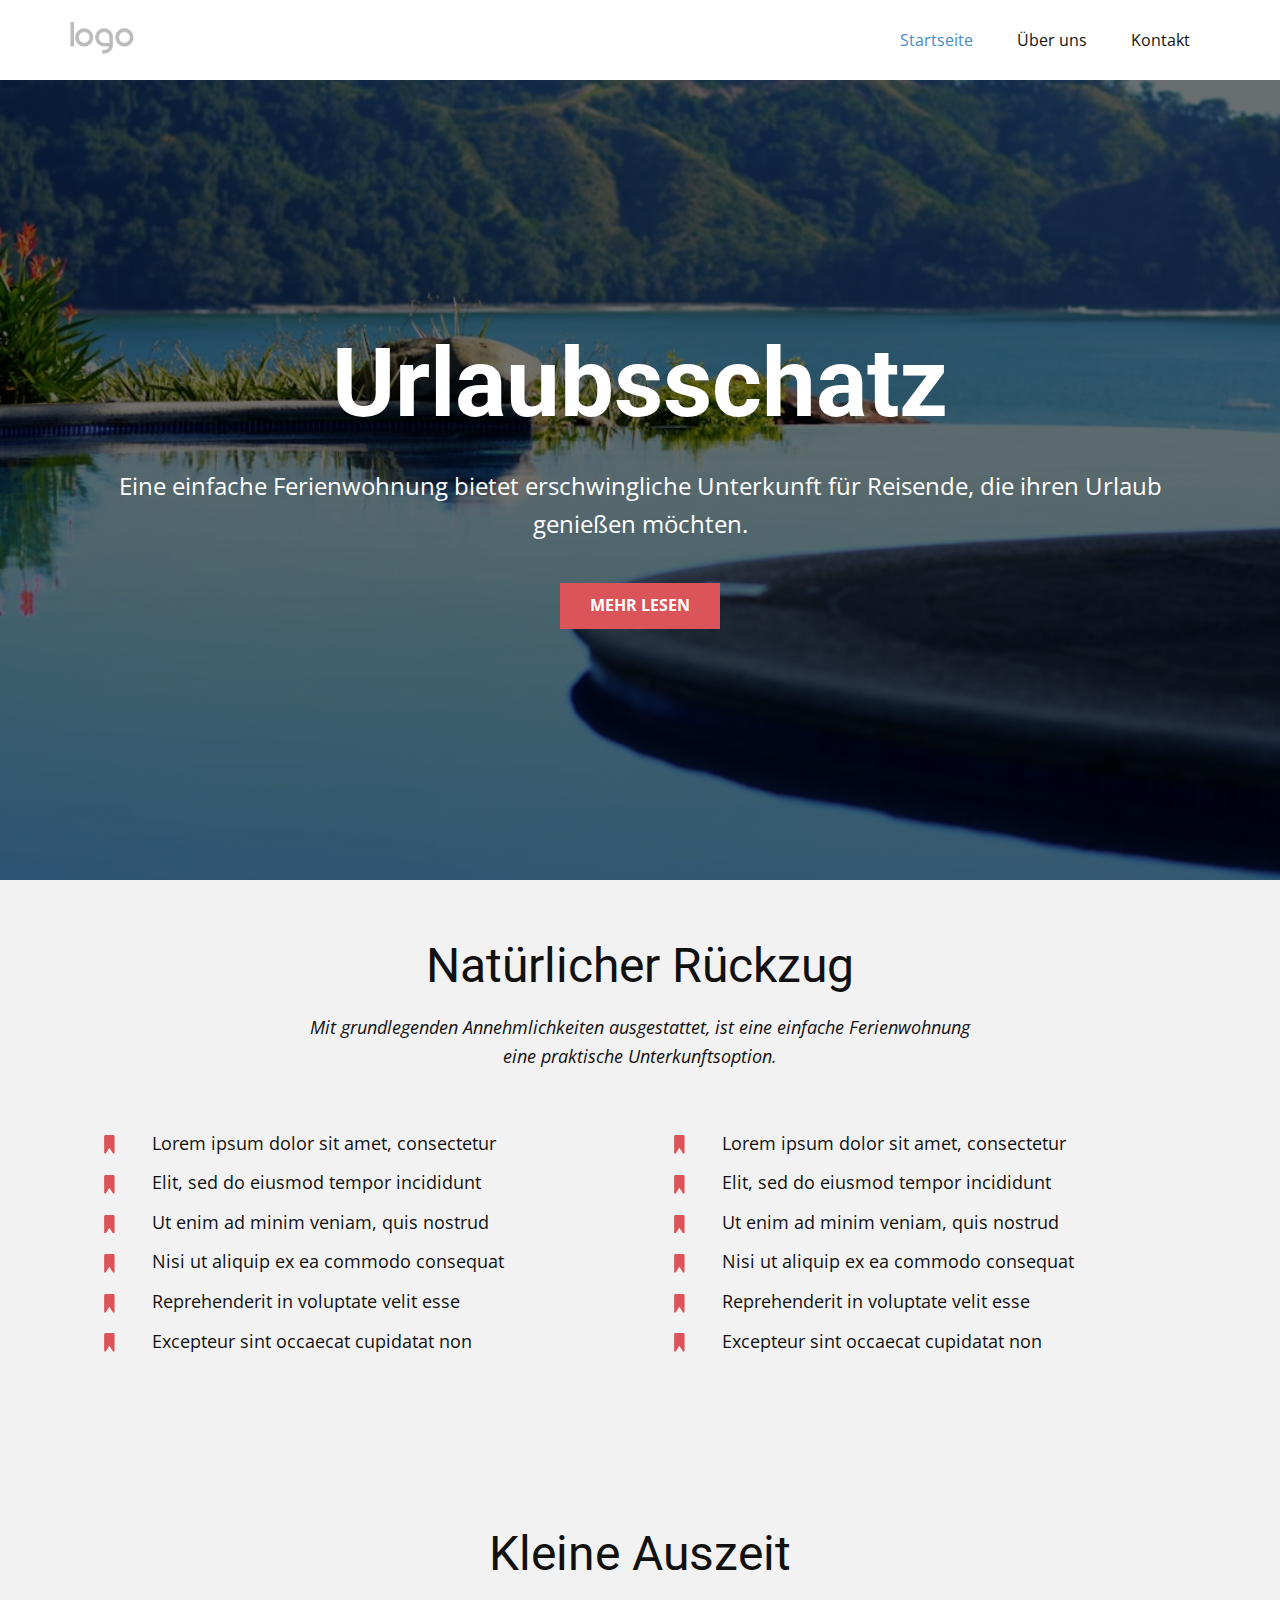
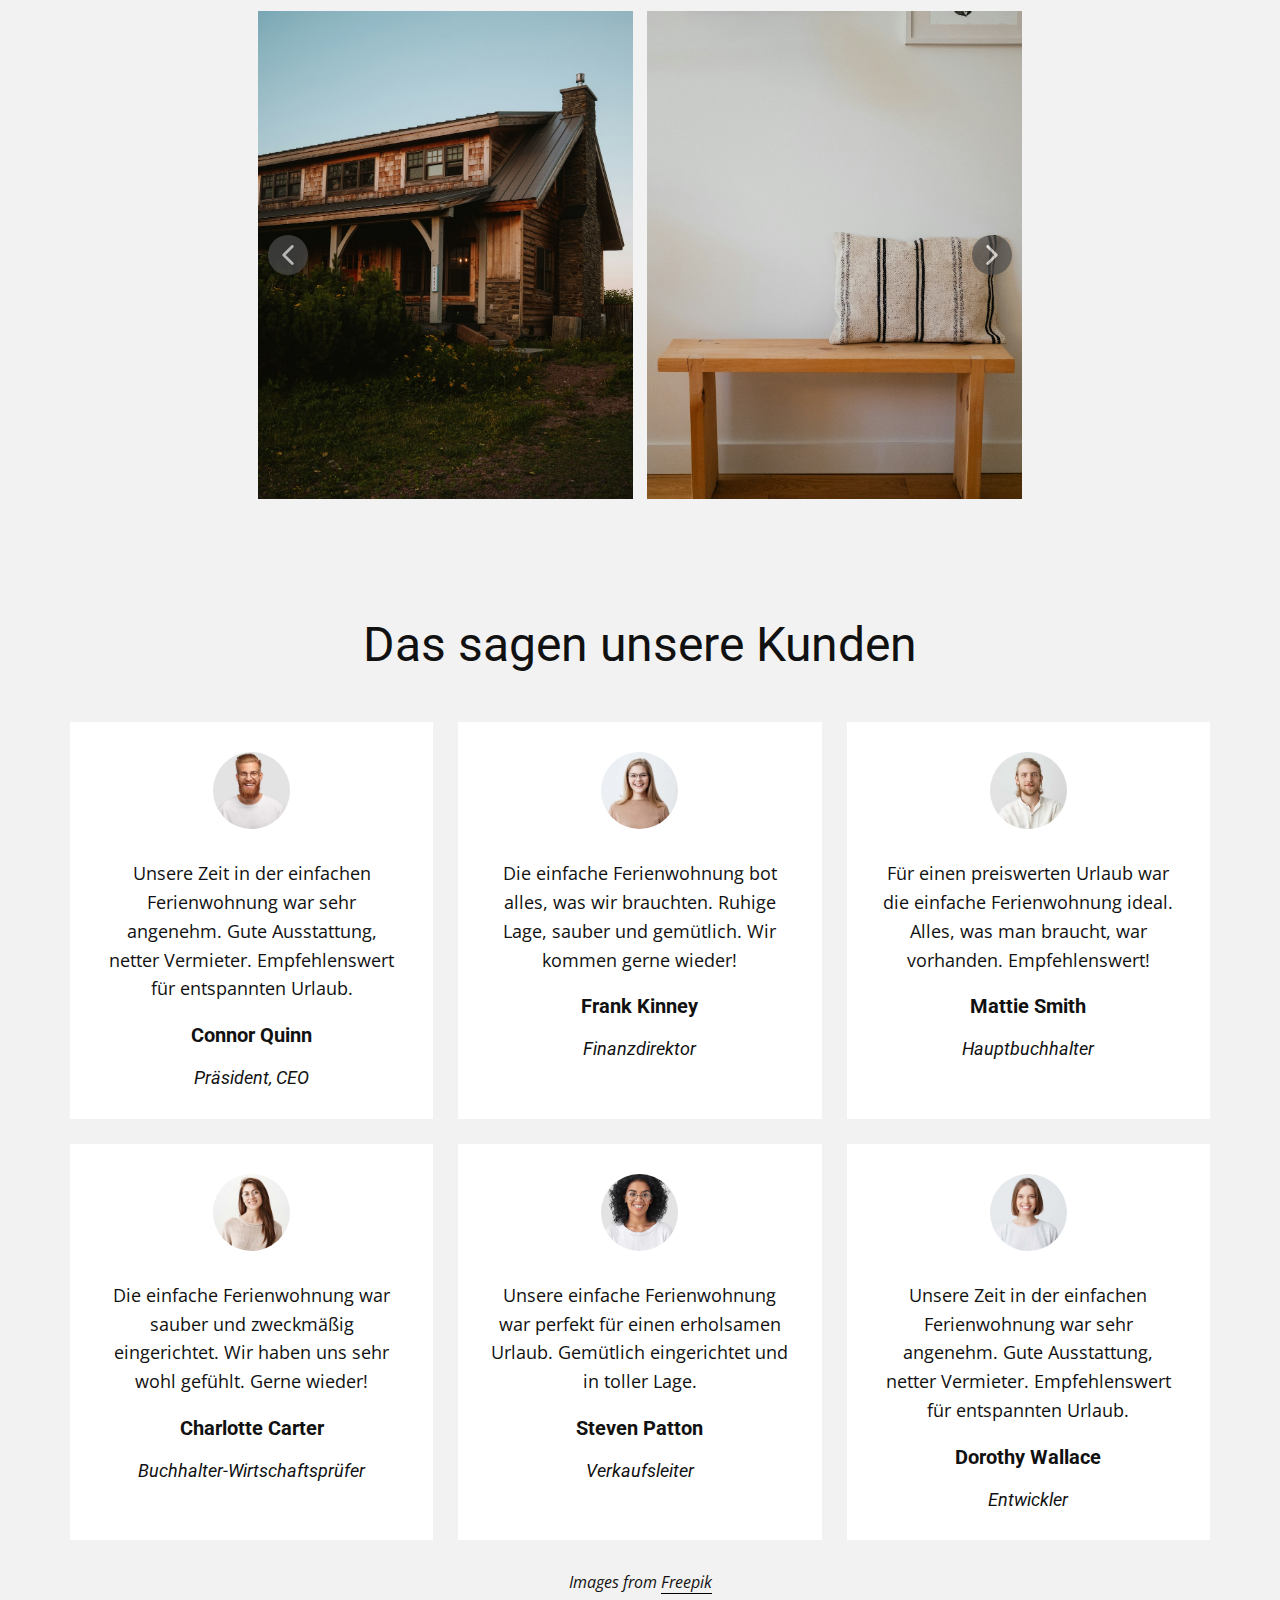
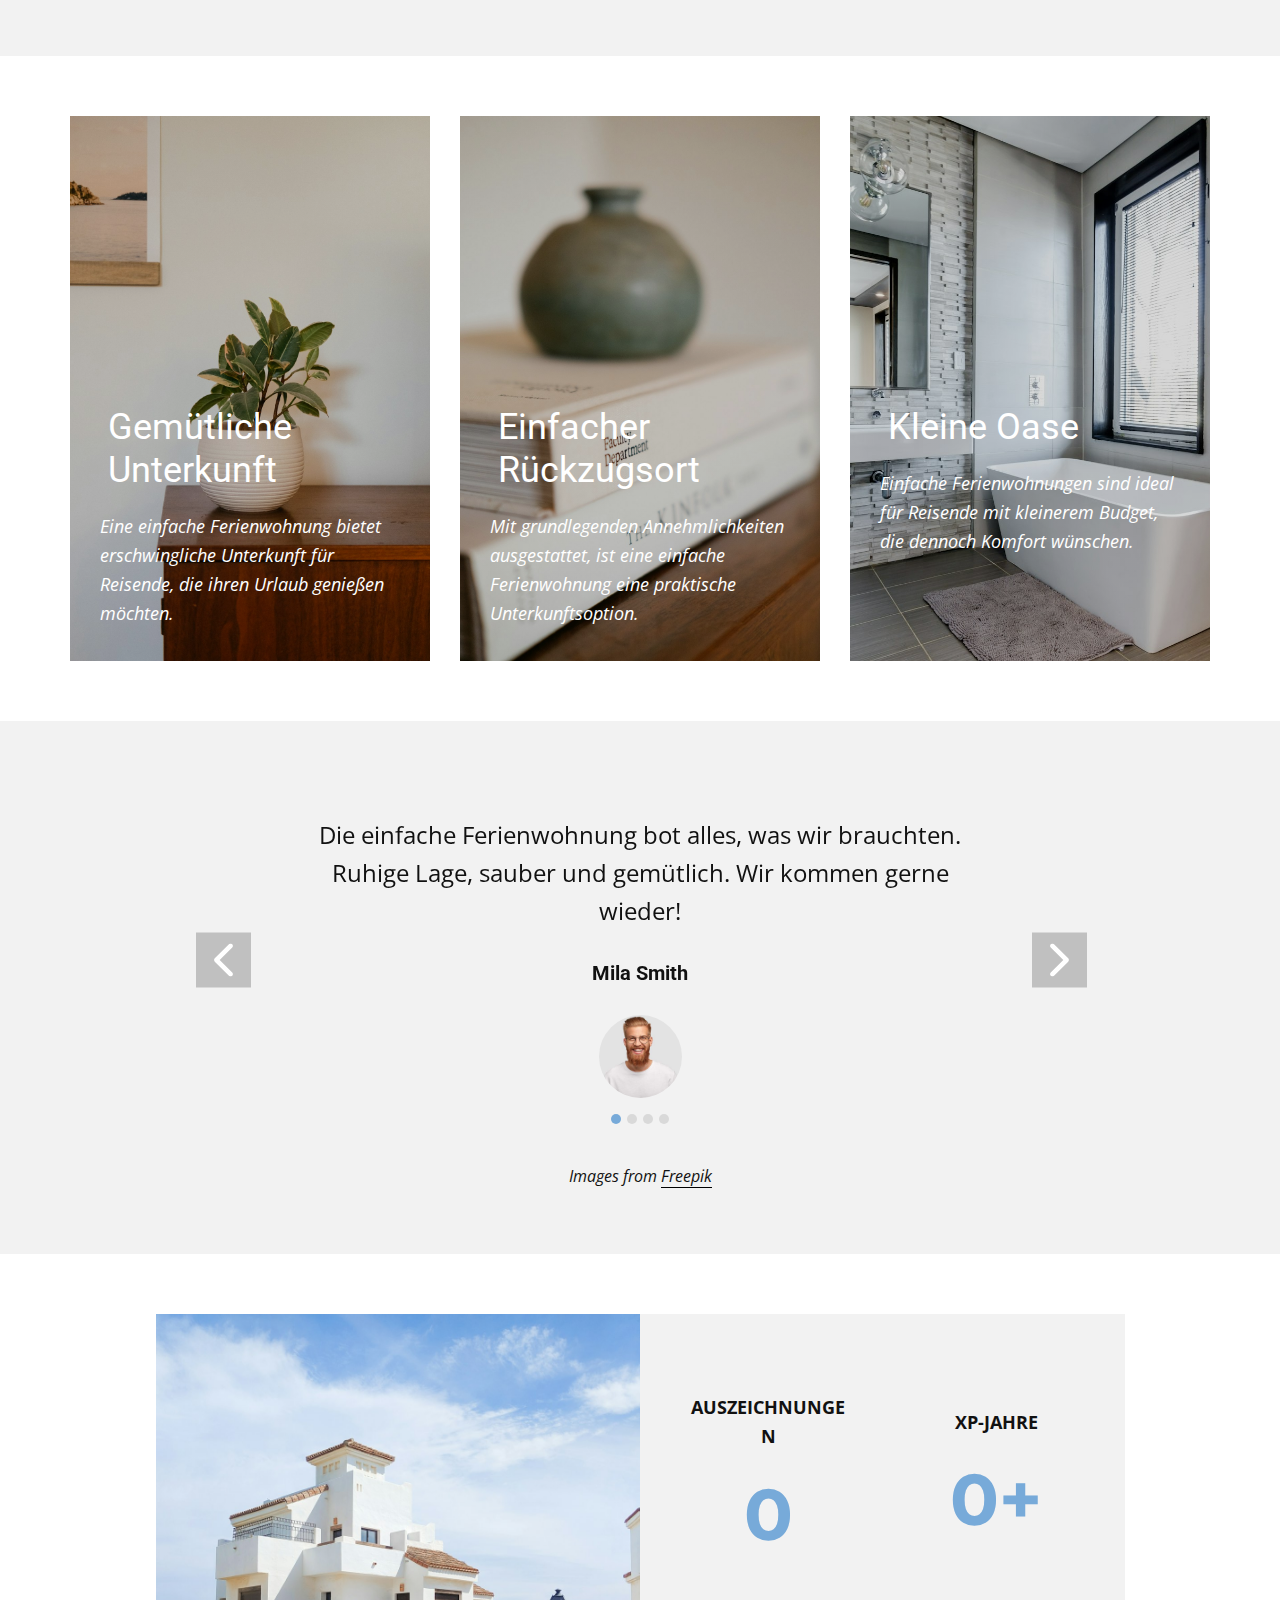
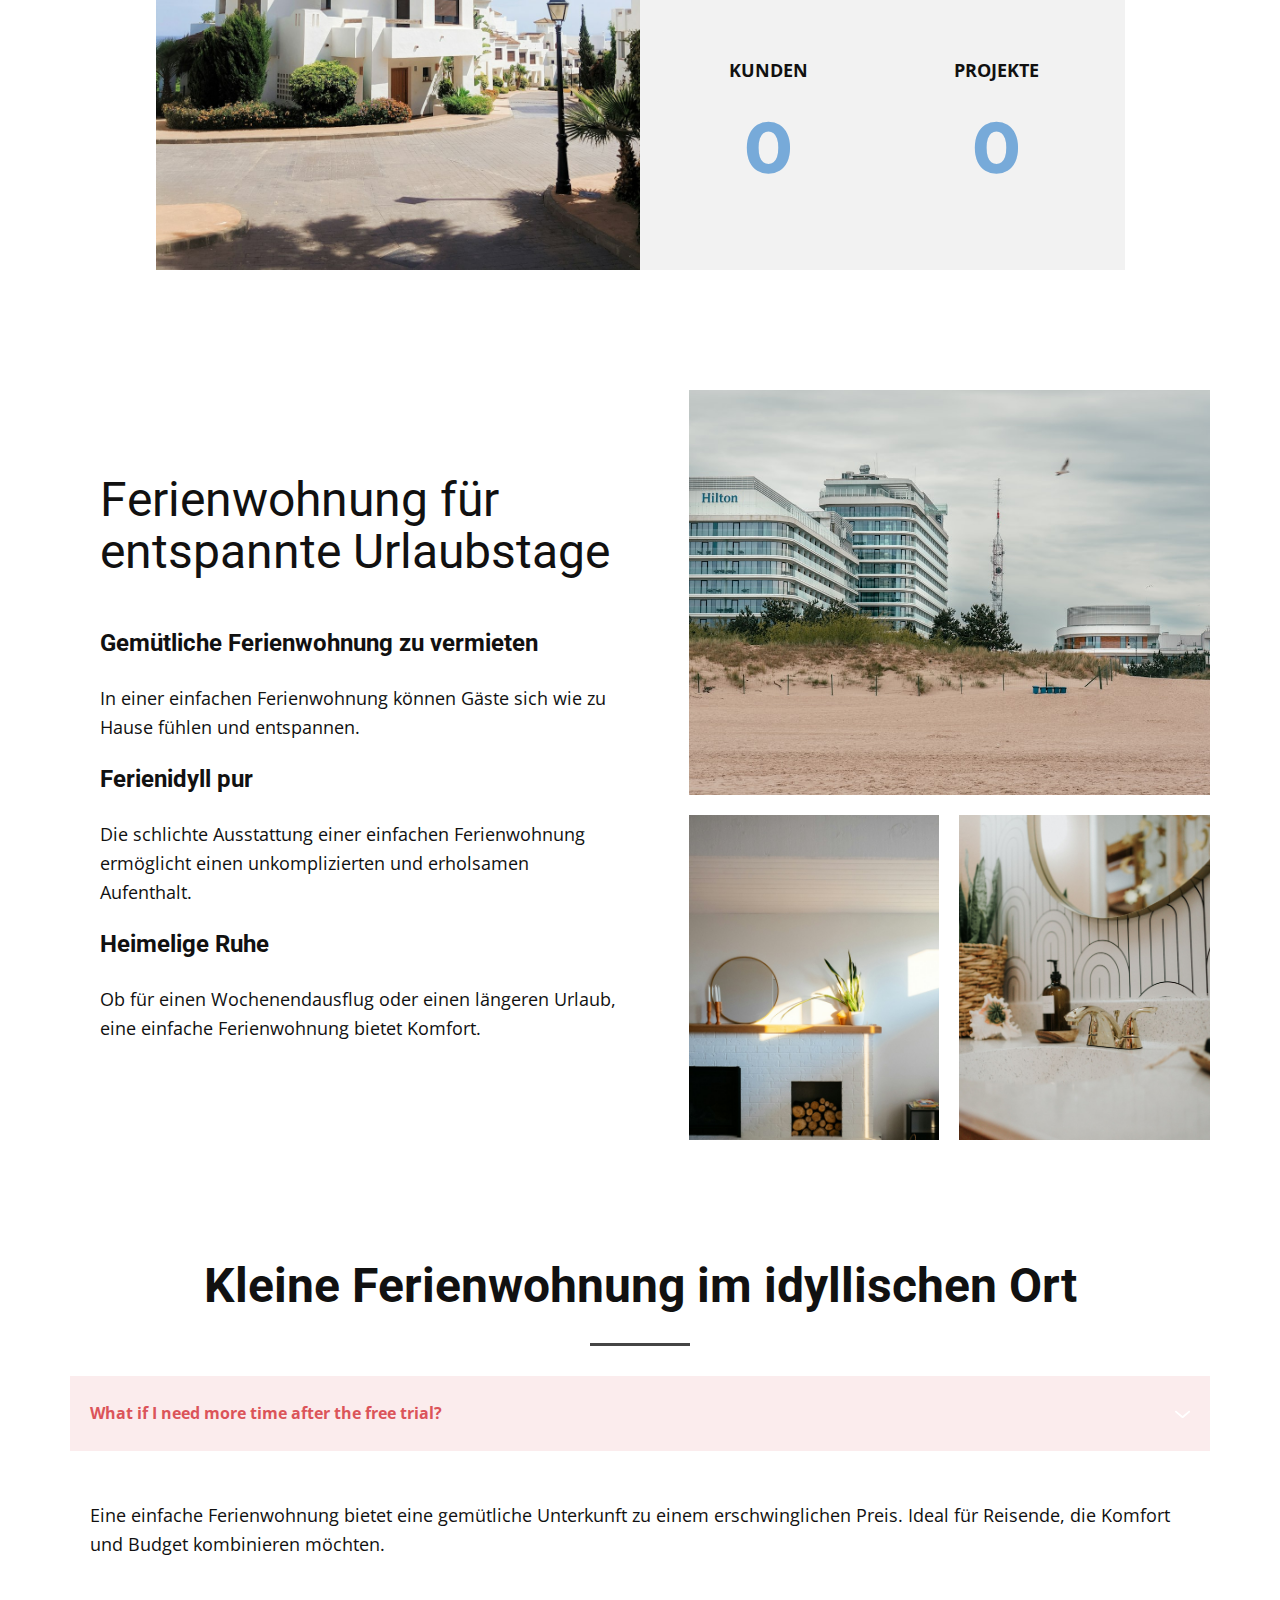
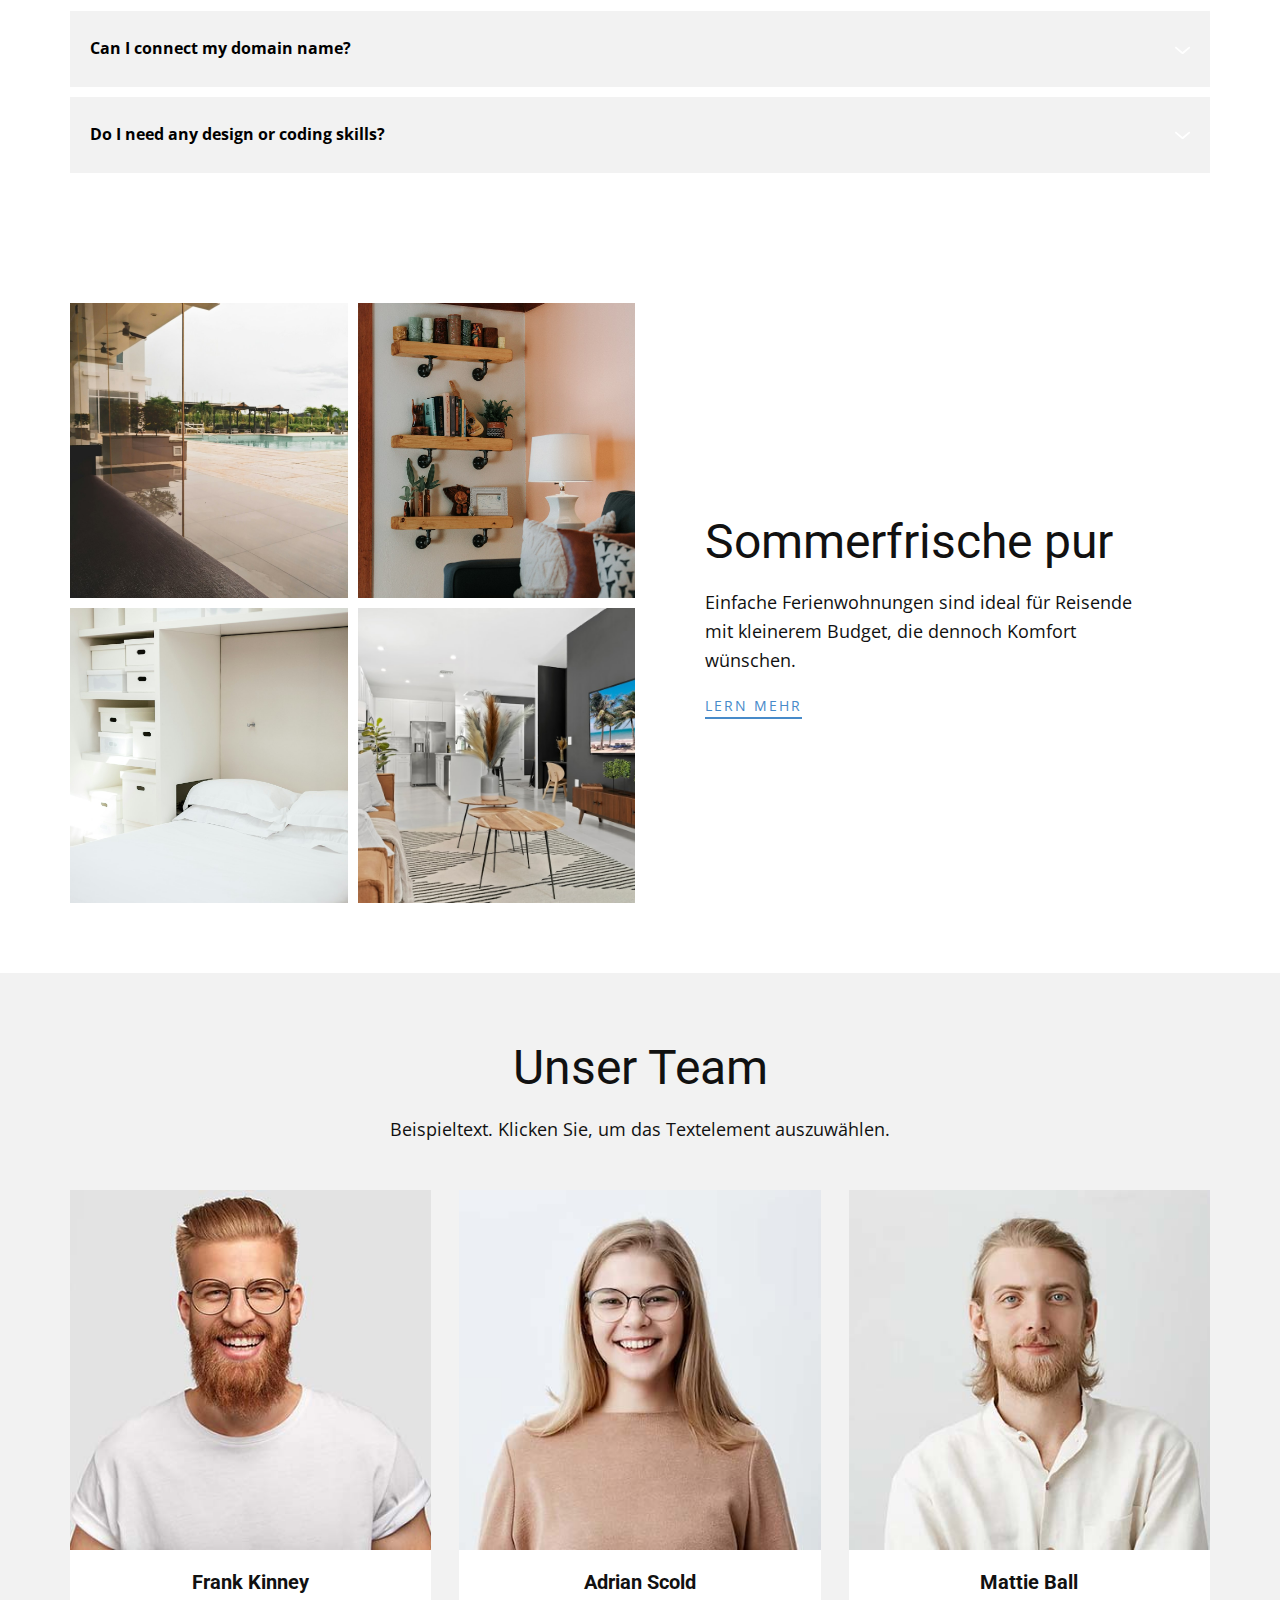
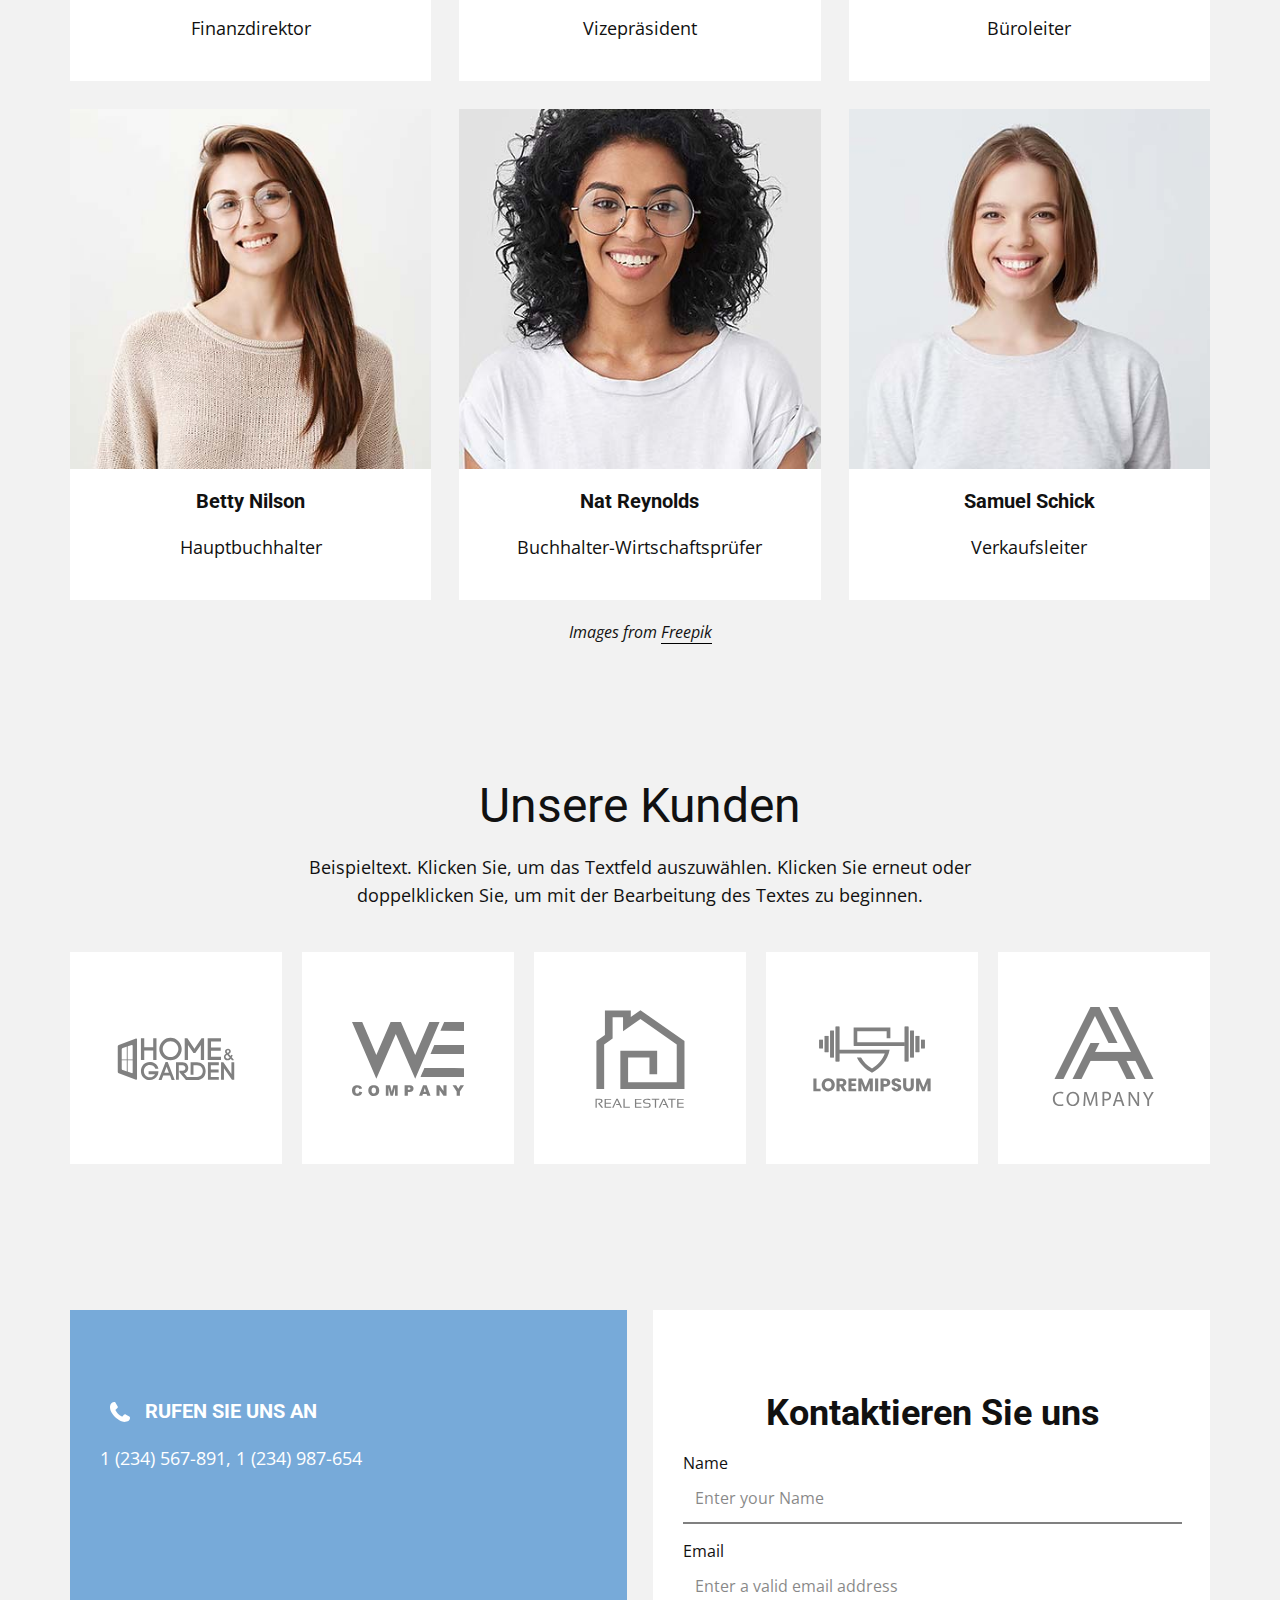
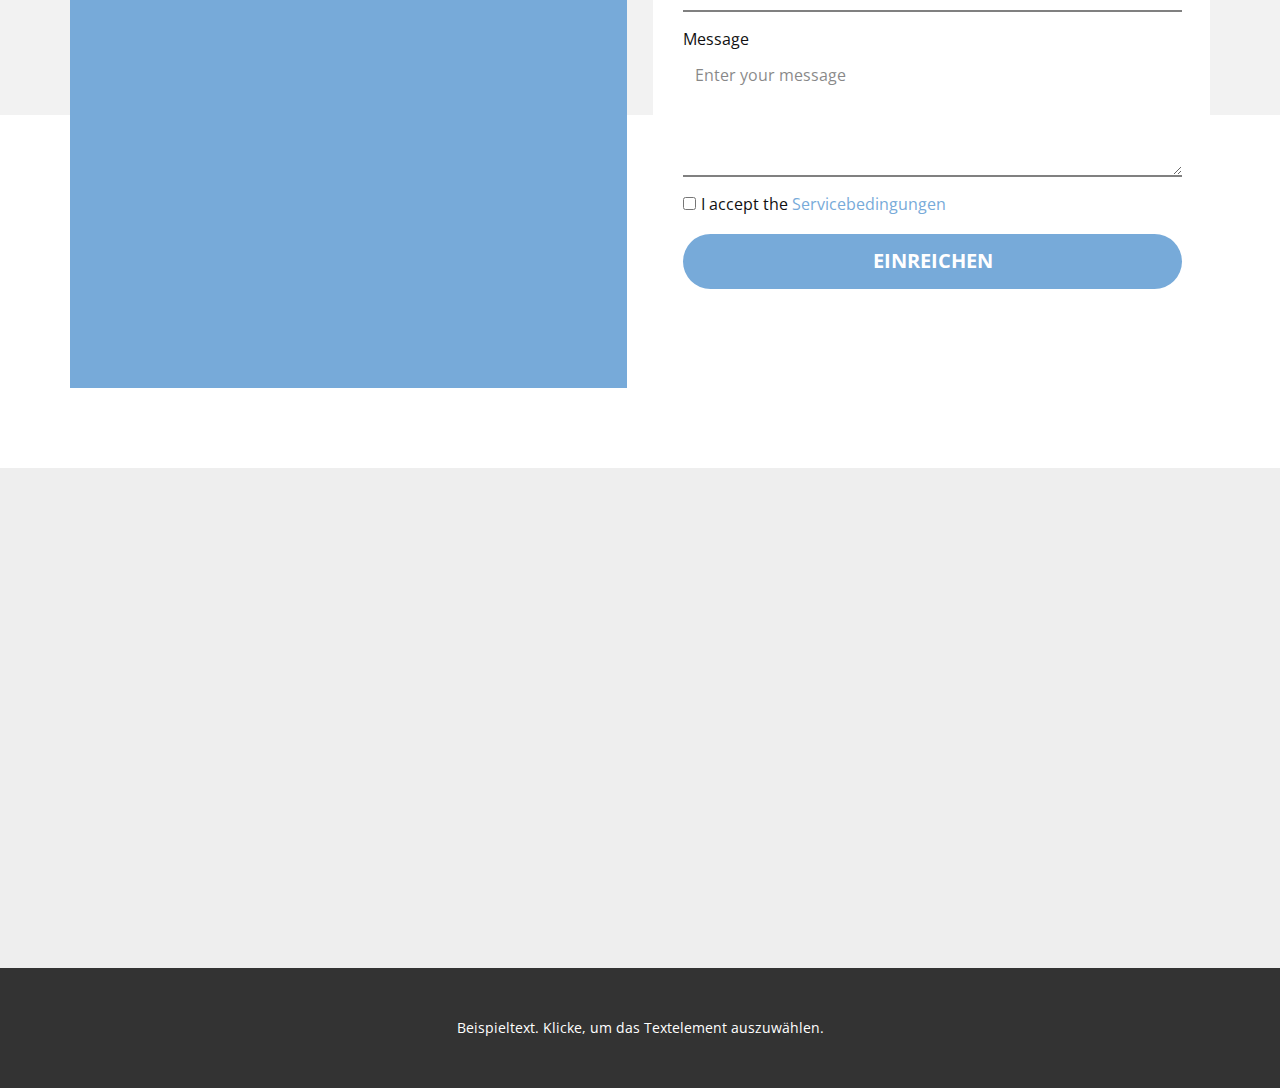
==== commit 1f014d77: "remove created with onepage xD" ====
--- a/index.html
+++ b/index.html
@@ -1,456 +1,688 @@
 <!DOCTYPE html>
-<html style="font-size: 16px;" lang="de"><head>
-    <meta name="viewport" content="width=device-width, initial-scale=1.0">
-    <meta charset="utf-8">
-    <meta name="keywords" content="Urlaubsschatz, Natürlicher Rückzug, Kleine Auszeit, Das sagen unsere Kunden, Ferienwohnung für entspannte Urlaubstage, Kleine Ferienwohnung im idyllischen Ort, Sommerfrische pur, Unser Team, Unsere Kunden">
-    <meta name="description" content="">
-    <title>Startseite</title>
-    <link rel="stylesheet" href="nicepage.css" media="screen">
-<link rel="stylesheet" href="index.css" media="screen">
-    <script class="u-script" type="text/javascript" src="jquery.js" defer=""></script>
-    <script class="u-script" type="text/javascript" src="nicepage.js" defer=""></script>
-    <meta name="generator" content="Nicepage 7.1.0, nicepage.com">
-    <meta name="referrer" content="origin">
-    <link id="u-theme-google-font" rel="stylesheet" href="https://fonts.googleapis.com/css?family=Roboto:100,100i,300,300i,400,400i,500,500i,700,700i,900,900i|Open+Sans:300,300i,400,400i,500,500i,600,600i,700,700i,800,800i">
-    <link id="u-page-google-font" rel="stylesheet" href="https://fonts.googleapis.com/css?family=Montserrat:100,100i,200,200i,300,300i,400,400i,500,500i,600,600i,700,700i,800,800i,900,900i">
-    
-    
-    
-    
-    
-    
-    
-    
-    
-    
-    
-    
-    
-    
-    
-    
-    <script type="application/ld+json">{
+<html style="font-size: 16px;" lang="de">
+
+<head>
+  <meta name="viewport" content="width=device-width, initial-scale=1.0">
+  <meta charset="utf-8">
+  <meta name="keywords"
+    content="Urlaubsschatz, Natürlicher Rückzug, Kleine Auszeit, Das sagen unsere Kunden, Ferienwohnung für entspannte Urlaubstage, Kleine Ferienwohnung im idyllischen Ort, Sommerfrische pur, Unser Team, Unsere Kunden">
+  <meta name="description" content="">
+  <title>Startseite</title>
+  <link rel="stylesheet" href="nicepage.css" media="screen">
+  <link rel="stylesheet" href="index.css" media="screen">
+  <script class="u-script" type="text/javascript" src="jquery.js" defer=""></script>
+  <script class="u-script" type="text/javascript" src="nicepage.js" defer=""></script>
+  <meta name="generator" content="Nicepage 7.1.0, nicepage.com">
+  <meta name="referrer" content="origin">
+  <link id="u-theme-google-font" rel="stylesheet"
+    href="https://fonts.googleapis.com/css?family=Roboto:100,100i,300,300i,400,400i,500,500i,700,700i,900,900i|Open+Sans:300,300i,400,400i,500,500i,600,600i,700,700i,800,800i">
+  <link id="u-page-google-font" rel="stylesheet"
+    href="https://fonts.googleapis.com/css?family=Montserrat:100,100i,200,200i,300,300i,400,400i,500,500i,600,600i,700,700i,800,800i,900,900i">
+
+
+
+
+
+
+
+
+
+
+
+
+
+
+
+
+  <script type="application/ld+json">{
 		"@context": "http://schema.org",
 		"@type": "Organization",
 		"name": "Ferienwohnung",
 		"logo": "images/default-logo.png"
 }</script>
-    <meta name="theme-color" content="#478ac9">
-    <meta property="og:title" content="Startseite">
-    <meta property="og:type" content="website">
-  <meta data-intl-tel-input-cdn-path="intlTelInput/"></head>
-  <body data-home-page="Startseite.html" data-home-page-title="Startseite" data-path-to-root="./" data-include-products="false" class="u-body u-xl-mode" data-lang="de"><header class="u-clearfix u-header u-header" id="sec-587d"><div class="u-clearfix u-sheet u-valign-middle u-sheet-1">
-        <a href="#" class="u-image u-logo u-image-1">
-          <img src="images/default-logo.png" class="u-logo-image u-logo-image-1">
+  <meta name="theme-color" content="#478ac9">
+  <meta property="og:title" content="Startseite">
+  <meta property="og:type" content="website">
+  <meta data-intl-tel-input-cdn-path="intlTelInput/">
+</head>
+
+<body data-home-page="Startseite.html" data-home-page-title="Startseite" data-path-to-root="./"
+  data-include-products="false" class="u-body u-xl-mode" data-lang="de">
+  <header class="u-clearfix u-header u-header" id="sec-587d">
+    <div class="u-clearfix u-sheet u-valign-middle u-sheet-1">
+      <a href="#" class="u-image u-logo u-image-1">
+        <img src="images/default-logo.png" class="u-logo-image u-logo-image-1">
+      </a>
+      <nav class="u-menu u-menu-one-level u-offcanvas u-menu-1">
+        <div class="menu-collapse" style="font-size: 1rem; letter-spacing: 0px;">
+          <a class="u-button-style u-custom-left-right-menu-spacing u-custom-padding-bottom u-custom-top-bottom-menu-spacing u-hamburger-link u-nav-link u-text-active-palette-1-base u-text-hover-palette-2-base"
+            href="#">
+            <svg class="u-svg-link" viewBox="0 0 24 24">
+              <use xlink:href="#menu-hamburger"></use>
+            </svg>
+            <svg class="u-svg-content" version="1.1" id="menu-hamburger" viewBox="0 0 16 16" x="0px" y="0px"
+              xmlns:xlink="http://www.w3.org/1999/xlink" xmlns="http://www.w3.org/2000/svg">
+              <g>
+                <rect y="1" width="16" height="2"></rect>
+                <rect y="7" width="16" height="2"></rect>
+                <rect y="13" width="16" height="2"></rect>
+              </g>
+            </svg>
+          </a>
+        </div>
+        <div class="u-nav-container">
+          <ul class="u-nav u-unstyled u-nav-1">
+            <li class="u-nav-item"><a
+                class="u-button-style u-nav-link u-text-active-palette-1-base u-text-hover-palette-2-base" href="./"
+                style="padding: 10px 20px;">Startseite</a>
+            </li>
+            <li class="u-nav-item"><a
+                class="u-button-style u-nav-link u-text-active-palette-1-base u-text-hover-palette-2-base"
+                href="Über-uns.html" style="padding: 10px 20px;">Über uns</a>
+            </li>
+            <li class="u-nav-item"><a
+                class="u-button-style u-nav-link u-text-active-palette-1-base u-text-hover-palette-2-base"
+                href="Kontakt.html" style="padding: 10px 20px;">Kontakt</a>
+            </li>
+          </ul>
+        </div>
+        <div class="u-nav-container-collapse">
+          <div class="u-black u-container-style u-inner-container-layout u-opacity u-opacity-95 u-sidenav">
+            <div class="u-inner-container-layout u-sidenav-overflow">
+              <div class="u-menu-close"></div>
+              <ul class="u-align-center u-nav u-popupmenu-items u-unstyled u-nav-2">
+                <li class="u-nav-item"><a class="u-button-style u-nav-link" href="./">Startseite</a>
+                </li>
+                <li class="u-nav-item"><a class="u-button-style u-nav-link" href="Über-uns.html">Über uns</a>
+                </li>
+                <li class="u-nav-item"><a class="u-button-style u-nav-link" href="Kontakt.html">Kontakt</a>
+                </li>
+              </ul>
+            </div>
+          </div>
+          <div class="u-black u-menu-overlay u-opacity u-opacity-70"></div>
+        </div>
+      </nav>
+    </div>
+  </header>
+  <section class="u-align-center u-clearfix u-container-align-center u-image u-shading u-section-1" id="sec-e8f2">
+    <div class="u-clearfix u-sheet u-valign-middle u-sheet-1">
+      <h1 class="u-align-center u-text u-text-default u-title u-text-1">Urlaubsschatz</h1>
+      <p class="u-align-center u-large-text u-text u-text-default u-text-variant u-text-2">Eine einfache Ferienwohnung
+        bietet erschwingliche Unterkunft für Reisende, die ihren Urlaub genießen möchten.</p>
+      <a href="#" class="u-align-center u-btn u-button-style u-palette-2-base u-btn-1">Mehr lesen</a>
+    </div>
+  </section>
+  <section
+    class="u-align-center u-clearfix u-container-align-center u-container-align-center-lg u-container-align-center-md u-container-align-center-xl u-container-align-left-sm u-container-align-left-xs u-grey-5 u-section-2"
+    id="sec-e6a4">
+    <div class="u-clearfix u-sheet u-valign-middle u-sheet-1">
+      <h2
+        class="u-align-center-lg u-align-center-md u-align-center-xl u-align-left-sm u-align-left-xs u-text u-text-default u-text-1">
+        Natürlicher Rückzug</h2>
+      <p class="u-align-center-lg u-align-center-md u-align-center-xl u-align-left-sm u-align-left-xs u-text u-text-2">
+        Mit grundlegenden Annehmlichkeiten ausgestattet, ist eine einfache Ferienwohnung eine praktische
+        Unterkunftsoption.</p>
+      <div class="data-layout-selected u-clearfix u-expanded-width u-layout-wrap u-layout-wrap-1">
+        <div class="u-layout">
+          <div class="u-layout-row">
+            <div class="u-container-style u-layout-cell u-left-cell u-size-30 u-layout-cell-1">
+              <div class="u-container-layout u-valign-middle u-container-layout-1">
+                <ul class="u-align-left u-custom-list u-text u-text-3">
+                  <li style="">
+                    <div class="u-list-icon u-text-palette-2-base u-list-icon-1">
+                      <svg xmlns="http://www.w3.org/2000/svg" xmlns:xlink="http://www.w3.org/1999/xlink" version="1.1"
+                        id="svg-7fbc" x="0px" y="0px" viewBox="0 0 344.406 344.406"
+                        style="margin: -0.2em; height: 1.3em; width: 1.3em;" xml:space="preserve" class="u-svg-content">
+                        <g>
+                          <g>
+                            <path
+                              d="M243.243,0h-142.08c-13.767,0.044-24.916,11.193-24.96,24.96v298.8c0,21,21.04,31.2,37.48,5l58.52-93.28l58.52,93.28    c16.44,26.2,37.48,15.96,37.48-5V24.96C268.159,11.193,257.01,0.044,243.243,0z">
+                            </path>
+                          </g>
+                        </g>
+                      </svg>
+                    </div> Lorem ipsum dolor sit amet, consectetur
+                  </li>
+                  <li style="">
+                    <div class="u-list-icon u-text-palette-2-base u-list-icon-2">
+                      <svg xmlns="http://www.w3.org/2000/svg" xmlns:xlink="http://www.w3.org/1999/xlink" version="1.1"
+                        id="svg-e7c4" x="0px" y="0px" viewBox="0 0 344.406 344.406"
+                        style="margin: -0.2em; height: 1.3em; width: 1.3em;" xml:space="preserve" class="u-svg-content">
+                        <g>
+                          <g>
+                            <path
+                              d="M243.243,0h-142.08c-13.767,0.044-24.916,11.193-24.96,24.96v298.8c0,21,21.04,31.2,37.48,5l58.52-93.28l58.52,93.28    c16.44,26.2,37.48,15.96,37.48-5V24.96C268.159,11.193,257.01,0.044,243.243,0z">
+                            </path>
+                          </g>
+                        </g>
+                      </svg>
+                    </div> Elit, sed do eiusmod tempor incididunt
+                  </li>
+                  <li style="">
+                    <div class="u-list-icon u-text-palette-2-base u-list-icon-3">
+                      <svg xmlns="http://www.w3.org/2000/svg" xmlns:xlink="http://www.w3.org/1999/xlink" version="1.1"
+                        id="svg-502c" x="0px" y="0px" viewBox="0 0 344.406 344.406"
+                        style="margin: -0.2em; height: 1.3em; width: 1.3em;" xml:space="preserve" class="u-svg-content">
+                        <g>
+                          <g>
+                            <path
+                              d="M243.243,0h-142.08c-13.767,0.044-24.916,11.193-24.96,24.96v298.8c0,21,21.04,31.2,37.48,5l58.52-93.28l58.52,93.28    c16.44,26.2,37.48,15.96,37.48-5V24.96C268.159,11.193,257.01,0.044,243.243,0z">
+                            </path>
+                          </g>
+                        </g>
+                      </svg>
+                    </div> Ut enim ad minim veniam, quis nostrud
+                  </li>
+                  <li style="">
+                    <div class="u-list-icon u-text-palette-2-base u-list-icon-4">
+                      <svg xmlns="http://www.w3.org/2000/svg" xmlns:xlink="http://www.w3.org/1999/xlink" version="1.1"
+                        id="svg-bbcc" x="0px" y="0px" viewBox="0 0 344.406 344.406"
+                        style="margin: -0.2em; height: 1.3em; width: 1.3em;" xml:space="preserve" class="u-svg-content">
+                        <g>
+                          <g>
+                            <path
+                              d="M243.243,0h-142.08c-13.767,0.044-24.916,11.193-24.96,24.96v298.8c0,21,21.04,31.2,37.48,5l58.52-93.28l58.52,93.28    c16.44,26.2,37.48,15.96,37.48-5V24.96C268.159,11.193,257.01,0.044,243.243,0z">
+                            </path>
+                          </g>
+                        </g>
+                      </svg>
+                    </div> Nisi ut aliquip ex ea commodo consequat
+                  </li>
+                  <li style="">
+                    <div class="u-list-icon u-text-palette-2-base u-list-icon-5">
+                      <svg xmlns="http://www.w3.org/2000/svg" xmlns:xlink="http://www.w3.org/1999/xlink" version="1.1"
+                        id="svg-3c6f" x="0px" y="0px" viewBox="0 0 344.406 344.406"
+                        style="margin: -0.2em; height: 1.3em; width: 1.3em;" xml:space="preserve" class="u-svg-content">
+                        <g>
+                          <g>
+                            <path
+                              d="M243.243,0h-142.08c-13.767,0.044-24.916,11.193-24.96,24.96v298.8c0,21,21.04,31.2,37.48,5l58.52-93.28l58.52,93.28    c16.44,26.2,37.48,15.96,37.48-5V24.96C268.159,11.193,257.01,0.044,243.243,0z">
+                            </path>
+                          </g>
+                        </g>
+                      </svg>
+                    </div> Reprehenderit in voluptate velit esse&nbsp; &nbsp; &nbsp; &nbsp;&nbsp;
+                  </li>
+                  <li style="">
+                    <div class="u-list-icon u-text-palette-2-base u-list-icon-6">
+                      <svg xmlns="http://www.w3.org/2000/svg" xmlns:xlink="http://www.w3.org/1999/xlink" version="1.1"
+                        id="svg-754d" x="0px" y="0px" viewBox="0 0 344.406 344.406"
+                        style="margin: -0.2em; height: 1.3em; width: 1.3em;" xml:space="preserve" class="u-svg-content">
+                        <g>
+                          <g>
+                            <path
+                              d="M243.243,0h-142.08c-13.767,0.044-24.916,11.193-24.96,24.96v298.8c0,21,21.04,31.2,37.48,5l58.52-93.28l58.52,93.28    c16.44,26.2,37.48,15.96,37.48-5V24.96C268.159,11.193,257.01,0.044,243.243,0z">
+                            </path>
+                          </g>
+                        </g>
+                      </svg>
+                    </div> Excepteur sint occaecat cupidatat non
+                  </li>
+                </ul>
+              </div>
+            </div>
+            <div class="u-container-align-left u-container-style u-layout-cell u-right-cell u-size-30 u-layout-cell-2">
+              <div class="u-container-layout u-valign-middle u-container-layout-2">
+                <ul class="u-align-left u-custom-list u-text u-text-4">
+                  <li style="">
+                    <div class="u-list-icon u-text-palette-2-base u-list-icon-7">
+                      <svg xmlns="http://www.w3.org/2000/svg" xmlns:xlink="http://www.w3.org/1999/xlink" version="1.1"
+                        id="svg-7fbc" x="0px" y="0px" viewBox="0 0 344.406 344.406"
+                        style="margin: -0.2em; height: 1.3em; width: 1.3em;" xml:space="preserve" class="u-svg-content">
+                        <g>
+                          <g>
+                            <path
+                              d="M243.243,0h-142.08c-13.767,0.044-24.916,11.193-24.96,24.96v298.8c0,21,21.04,31.2,37.48,5l58.52-93.28l58.52,93.28    c16.44,26.2,37.48,15.96,37.48-5V24.96C268.159,11.193,257.01,0.044,243.243,0z">
+                            </path>
+                          </g>
+                        </g>
+                      </svg>
+                    </div> Lorem ipsum dolor sit amet, consectetur
+                  </li>
+                  <li style="">
+                    <div class="u-list-icon u-text-palette-2-base u-list-icon-8">
+                      <svg xmlns="http://www.w3.org/2000/svg" xmlns:xlink="http://www.w3.org/1999/xlink" version="1.1"
+                        id="svg-e7c4" x="0px" y="0px" viewBox="0 0 344.406 344.406"
+                        style="margin: -0.2em; height: 1.3em; width: 1.3em;" xml:space="preserve" class="u-svg-content">
+                        <g>
+                          <g>
+                            <path
+                              d="M243.243,0h-142.08c-13.767,0.044-24.916,11.193-24.96,24.96v298.8c0,21,21.04,31.2,37.48,5l58.52-93.28l58.52,93.28    c16.44,26.2,37.48,15.96,37.48-5V24.96C268.159,11.193,257.01,0.044,243.243,0z">
+                            </path>
+                          </g>
+                        </g>
+                      </svg>
+                    </div> Elit, sed do eiusmod tempor incididunt
+                  </li>
+                  <li style="">
+                    <div class="u-list-icon u-text-palette-2-base u-list-icon-9">
+                      <svg xmlns="http://www.w3.org/2000/svg" xmlns:xlink="http://www.w3.org/1999/xlink" version="1.1"
+                        id="svg-502c" x="0px" y="0px" viewBox="0 0 344.406 344.406"
+                        style="margin: -0.2em; height: 1.3em; width: 1.3em;" xml:space="preserve" class="u-svg-content">
+                        <g>
+                          <g>
+                            <path
+                              d="M243.243,0h-142.08c-13.767,0.044-24.916,11.193-24.96,24.96v298.8c0,21,21.04,31.2,37.48,5l58.52-93.28l58.52,93.28    c16.44,26.2,37.48,15.96,37.48-5V24.96C268.159,11.193,257.01,0.044,243.243,0z">
+                            </path>
+                          </g>
+                        </g>
+                      </svg>
+                    </div> Ut enim ad minim veniam, quis nostrud
+                  </li>
+                  <li style="">
+                    <div class="u-list-icon u-text-palette-2-base u-list-icon-10">
+                      <svg xmlns="http://www.w3.org/2000/svg" xmlns:xlink="http://www.w3.org/1999/xlink" version="1.1"
+                        id="svg-bbcc" x="0px" y="0px" viewBox="0 0 344.406 344.406"
+                        style="margin: -0.2em; height: 1.3em; width: 1.3em;" xml:space="preserve" class="u-svg-content">
+                        <g>
+                          <g>
+                            <path
+                              d="M243.243,0h-142.08c-13.767,0.044-24.916,11.193-24.96,24.96v298.8c0,21,21.04,31.2,37.48,5l58.52-93.28l58.52,93.28    c16.44,26.2,37.48,15.96,37.48-5V24.96C268.159,11.193,257.01,0.044,243.243,0z">
+                            </path>
+                          </g>
+                        </g>
+                      </svg>
+                    </div> Nisi ut aliquip ex ea commodo consequat
+                  </li>
+                  <li style="">
+                    <div class="u-list-icon u-text-palette-2-base u-list-icon-11">
+                      <svg xmlns="http://www.w3.org/2000/svg" xmlns:xlink="http://www.w3.org/1999/xlink" version="1.1"
+                        id="svg-3c6f" x="0px" y="0px" viewBox="0 0 344.406 344.406"
+                        style="margin: -0.2em; height: 1.3em; width: 1.3em;" xml:space="preserve" class="u-svg-content">
+                        <g>
+                          <g>
+                            <path
+                              d="M243.243,0h-142.08c-13.767,0.044-24.916,11.193-24.96,24.96v298.8c0,21,21.04,31.2,37.48,5l58.52-93.28l58.52,93.28    c16.44,26.2,37.48,15.96,37.48-5V24.96C268.159,11.193,257.01,0.044,243.243,0z">
+                            </path>
+                          </g>
+                        </g>
+                      </svg>
+                    </div> Reprehenderit in voluptate velit esse&nbsp; &nbsp; &nbsp; &nbsp;&nbsp;
+                  </li>
+                  <li style="">
+                    <div class="u-list-icon u-text-palette-2-base u-list-icon-12">
+                      <svg xmlns="http://www.w3.org/2000/svg" xmlns:xlink="http://www.w3.org/1999/xlink" version="1.1"
+                        id="svg-754d" x="0px" y="0px" viewBox="0 0 344.406 344.406"
+                        style="margin: -0.2em; height: 1.3em; width: 1.3em;" xml:space="preserve" class="u-svg-content">
+                        <g>
+                          <g>
+                            <path
+                              d="M243.243,0h-142.08c-13.767,0.044-24.916,11.193-24.96,24.96v298.8c0,21,21.04,31.2,37.48,5l58.52-93.28l58.52,93.28    c16.44,26.2,37.48,15.96,37.48-5V24.96C268.159,11.193,257.01,0.044,243.243,0z">
+                            </path>
+                          </g>
+                        </g>
+                      </svg>
+                    </div> Excepteur sint occaecat cupidatat non
+                  </li>
+                </ul>
+              </div>
+            </div>
+          </div>
+        </div>
+      </div>
+    </div>
+  </section>
+  <section class="u-align-center u-clearfix u-container-align-center u-grey-5 u-section-3" id="sec-f512">
+    <div class="u-clearfix u-sheet u-valign-middle u-sheet-1">
+      <h2 class="u-align-center u-text u-text-default u-text-1">Kleine Auszeit</h2>
+      <div
+        class="custom-expanded u-gallery u-layout-horizontal u-lightbox u-no-transition u-show-text-on-hover u-width-fixed u-gallery-1">
+        <div class="u-gallery-inner">
+          <div class="u-effect-fade u-gallery-item u-gallery-item-1">
+            <div class="u-back-slide"><img class="u-back-image u-back-image-1"
+                src="images/photo-1725550454765-04f807df5140.jpeg">
+            </div>
+            <div class="u-over-slide u-shading u-over-slide-1"></div>
+          </div>
+          <div class="u-effect-fade u-gallery-item u-gallery-item-2">
+            <div class="u-back-slide"><img class="u-back-image u-back-image-2"
+                src="images/photo-1629359329133-8b4c26d396cf.jpeg">
+            </div>
+            <div class="u-over-slide u-shading u-over-slide-2"></div>
+          </div>
+          <div class="u-effect-fade u-gallery-item u-gallery-item-3">
+            <div class="u-back-slide"><img class="u-back-image u-back-image-3"
+                src="images/photo-1635286708396-8b87478aa221.jpeg">
+            </div>
+            <div class="u-over-slide u-shading u-over-slide-3"></div>
+          </div>
+        </div>
+        <a class="u-absolute-vcenter u-gallery-nav u-gallery-nav-prev u-grey-70 u-icon-circle u-opacity u-opacity-70 u-spacing-10 u-text-white u-gallery-nav-1"
+          href="#" role="button">
+          <span aria-hidden="true">
+            <svg viewBox="0 0 451.847 451.847">
+              <path d="M97.141,225.92c0-8.095,3.091-16.192,9.259-22.366L300.689,9.27c12.359-12.359,32.397-12.359,44.751,0
+c12.354,12.354,12.354,32.388,0,44.748L173.525,225.92l171.903,171.909c12.354,12.354,12.354,32.391,0,44.744
+c-12.354,12.365-32.386,12.365-44.745,0l-194.29-194.281C100.226,242.115,97.141,234.018,97.141,225.92z"></path>
+            </svg>
+          </span>
+          <span class="sr-only">
+            <svg viewBox="0 0 451.847 451.847">
+              <path d="M97.141,225.92c0-8.095,3.091-16.192,9.259-22.366L300.689,9.27c12.359-12.359,32.397-12.359,44.751,0
+c12.354,12.354,12.354,32.388,0,44.748L173.525,225.92l171.903,171.909c12.354,12.354,12.354,32.391,0,44.744
+c-12.354,12.365-32.386,12.365-44.745,0l-194.29-194.281C100.226,242.115,97.141,234.018,97.141,225.92z"></path>
+            </svg>
+          </span>
         </a>
-        <nav class="u-menu u-menu-one-level u-offcanvas u-menu-1">
-          <div class="menu-collapse" style="font-size: 1rem; letter-spacing: 0px;">
-            <a class="u-button-style u-custom-left-right-menu-spacing u-custom-padding-bottom u-custom-top-bottom-menu-spacing u-hamburger-link u-nav-link u-text-active-palette-1-base u-text-hover-palette-2-base" href="#">
-              <svg class="u-svg-link" viewBox="0 0 24 24"><use xlink:href="#menu-hamburger"></use></svg>
-              <svg class="u-svg-content" version="1.1" id="menu-hamburger" viewBox="0 0 16 16" x="0px" y="0px" xmlns:xlink="http://www.w3.org/1999/xlink" xmlns="http://www.w3.org/2000/svg"><g><rect y="1" width="16" height="2"></rect><rect y="7" width="16" height="2"></rect><rect y="13" width="16" height="2"></rect>
-</g></svg>
-            </a>
-          </div>
-          <div class="u-nav-container">
-            <ul class="u-nav u-unstyled u-nav-1"><li class="u-nav-item"><a class="u-button-style u-nav-link u-text-active-palette-1-base u-text-hover-palette-2-base" href="./" style="padding: 10px 20px;">Startseite</a>
-</li><li class="u-nav-item"><a class="u-button-style u-nav-link u-text-active-palette-1-base u-text-hover-palette-2-base" href="Über-uns.html" style="padding: 10px 20px;">Über uns</a>
-</li><li class="u-nav-item"><a class="u-button-style u-nav-link u-text-active-palette-1-base u-text-hover-palette-2-base" href="Kontakt.html" style="padding: 10px 20px;">Kontakt</a>
-</li></ul>
-          </div>
-          <div class="u-nav-container-collapse">
-            <div class="u-black u-container-style u-inner-container-layout u-opacity u-opacity-95 u-sidenav">
-              <div class="u-inner-container-layout u-sidenav-overflow">
-                <div class="u-menu-close"></div>
-                <ul class="u-align-center u-nav u-popupmenu-items u-unstyled u-nav-2"><li class="u-nav-item"><a class="u-button-style u-nav-link" href="./">Startseite</a>
-</li><li class="u-nav-item"><a class="u-button-style u-nav-link" href="Über-uns.html">Über uns</a>
-</li><li class="u-nav-item"><a class="u-button-style u-nav-link" href="Kontakt.html">Kontakt</a>
-</li></ul>
-              </div>
-            </div>
-            <div class="u-black u-menu-overlay u-opacity u-opacity-70"></div>
-          </div>
-        </nav>
-      </div></header> 
-    <section class="u-align-center u-clearfix u-container-align-center u-image u-shading u-section-1" id="sec-e8f2">
-      <div class="u-clearfix u-sheet u-valign-middle u-sheet-1">
-        <h1 class="u-align-center u-text u-text-default u-title u-text-1">Urlaubsschatz</h1>
-        <p class="u-align-center u-large-text u-text u-text-default u-text-variant u-text-2">Eine einfache Ferienwohnung bietet erschwingliche Unterkunft für Reisende, die ihren Urlaub genießen möchten.</p>
-        <a href="#" class="u-align-center u-btn u-button-style u-palette-2-base u-btn-1">Mehr lesen</a>
+        <a class="u-absolute-vcenter u-gallery-nav u-gallery-nav-next u-grey-70 u-icon-circle u-opacity u-opacity-70 u-spacing-10 u-text-white u-gallery-nav-2"
+          href="#" role="button">
+          <span aria-hidden="true">
+            <svg viewBox="0 0 451.846 451.847">
+              <path d="M345.441,248.292L151.154,442.573c-12.359,12.365-32.397,12.365-44.75,0c-12.354-12.354-12.354-32.391,0-44.744
+L278.318,225.92L106.409,54.017c-12.354-12.359-12.354-32.394,0-44.748c12.354-12.359,32.391-12.359,44.75,0l194.287,194.284
+c6.177,6.18,9.262,14.271,9.262,22.366C354.708,234.018,351.617,242.115,345.441,248.292z"></path>
+            </svg>
+          </span>
+          <span class="sr-only">
+            <svg viewBox="0 0 451.846 451.847">
+              <path d="M345.441,248.292L151.154,442.573c-12.359,12.365-32.397,12.365-44.75,0c-12.354-12.354-12.354-32.391,0-44.744
+L278.318,225.92L106.409,54.017c-12.354-12.359-12.354-32.394,0-44.748c12.354-12.359,32.391-12.359,44.75,0l194.287,194.284
+c6.177,6.18,9.262,14.271,9.262,22.366C354.708,234.018,351.617,242.115,345.441,248.292z"></path>
+            </svg>
+          </span>
+        </a>
       </div>
-    </section>
-    <section class="u-align-center u-clearfix u-container-align-center u-container-align-center-lg u-container-align-center-md u-container-align-center-xl u-container-align-left-sm u-container-align-left-xs u-grey-5 u-section-2" id="sec-e6a4">
-      <div class="u-clearfix u-sheet u-valign-middle u-sheet-1">
-        <h2 class="u-align-center-lg u-align-center-md u-align-center-xl u-align-left-sm u-align-left-xs u-text u-text-default u-text-1">Natürlicher Rückzug</h2>
-        <p class="u-align-center-lg u-align-center-md u-align-center-xl u-align-left-sm u-align-left-xs u-text u-text-2">Mit grundlegenden Annehmlichkeiten ausgestattet, ist eine einfache Ferienwohnung eine praktische Unterkunftsoption.</p>
-        <div class="data-layout-selected u-clearfix u-expanded-width u-layout-wrap u-layout-wrap-1">
-          <div class="u-layout">
-            <div class="u-layout-row">
-              <div class="u-container-style u-layout-cell u-left-cell u-size-30 u-layout-cell-1">
-                <div class="u-container-layout u-valign-middle u-container-layout-1">
-                  <ul class="u-align-left u-custom-list u-text u-text-3">
-                    <li style="">
-                      <div class="u-list-icon u-text-palette-2-base u-list-icon-1">
-                        <svg xmlns="http://www.w3.org/2000/svg" xmlns:xlink="http://www.w3.org/1999/xlink" version="1.1" id="svg-7fbc" x="0px" y="0px" viewBox="0 0 344.406 344.406" style="margin: -0.2em; height: 1.3em; width: 1.3em;" xml:space="preserve" class="u-svg-content"><g><g><path d="M243.243,0h-142.08c-13.767,0.044-24.916,11.193-24.96,24.96v298.8c0,21,21.04,31.2,37.48,5l58.52-93.28l58.52,93.28    c16.44,26.2,37.48,15.96,37.48-5V24.96C268.159,11.193,257.01,0.044,243.243,0z"></path>
-</g>
-</g></svg>
-                      </div> Lorem ipsum dolor sit amet, consectetur 
-                    </li>
-                    <li style="">
-                      <div class="u-list-icon u-text-palette-2-base u-list-icon-2">
-                        <svg xmlns="http://www.w3.org/2000/svg" xmlns:xlink="http://www.w3.org/1999/xlink" version="1.1" id="svg-e7c4" x="0px" y="0px" viewBox="0 0 344.406 344.406" style="margin: -0.2em; height: 1.3em; width: 1.3em;" xml:space="preserve" class="u-svg-content"><g><g><path d="M243.243,0h-142.08c-13.767,0.044-24.916,11.193-24.96,24.96v298.8c0,21,21.04,31.2,37.48,5l58.52-93.28l58.52,93.28    c16.44,26.2,37.48,15.96,37.48-5V24.96C268.159,11.193,257.01,0.044,243.243,0z"></path>
-</g>
-</g></svg>
-                      </div> Elit, sed do eiusmod tempor incididunt 
-                    </li>
-                    <li style="">
-                      <div class="u-list-icon u-text-palette-2-base u-list-icon-3">
-                        <svg xmlns="http://www.w3.org/2000/svg" xmlns:xlink="http://www.w3.org/1999/xlink" version="1.1" id="svg-502c" x="0px" y="0px" viewBox="0 0 344.406 344.406" style="margin: -0.2em; height: 1.3em; width: 1.3em;" xml:space="preserve" class="u-svg-content"><g><g><path d="M243.243,0h-142.08c-13.767,0.044-24.916,11.193-24.96,24.96v298.8c0,21,21.04,31.2,37.48,5l58.52-93.28l58.52,93.28    c16.44,26.2,37.48,15.96,37.48-5V24.96C268.159,11.193,257.01,0.044,243.243,0z"></path>
-</g>
-</g></svg>
-                      </div> Ut enim ad minim veniam, quis nostrud 
-                    </li>
-                    <li style="">
-                      <div class="u-list-icon u-text-palette-2-base u-list-icon-4">
-                        <svg xmlns="http://www.w3.org/2000/svg" xmlns:xlink="http://www.w3.org/1999/xlink" version="1.1" id="svg-bbcc" x="0px" y="0px" viewBox="0 0 344.406 344.406" style="margin: -0.2em; height: 1.3em; width: 1.3em;" xml:space="preserve" class="u-svg-content"><g><g><path d="M243.243,0h-142.08c-13.767,0.044-24.916,11.193-24.96,24.96v298.8c0,21,21.04,31.2,37.48,5l58.52-93.28l58.52,93.28    c16.44,26.2,37.48,15.96,37.48-5V24.96C268.159,11.193,257.01,0.044,243.243,0z"></path>
-</g>
-</g></svg>
-                      </div> Nisi ut aliquip ex ea commodo consequat 
-                    </li>
-                    <li style="">
-                      <div class="u-list-icon u-text-palette-2-base u-list-icon-5">
-                        <svg xmlns="http://www.w3.org/2000/svg" xmlns:xlink="http://www.w3.org/1999/xlink" version="1.1" id="svg-3c6f" x="0px" y="0px" viewBox="0 0 344.406 344.406" style="margin: -0.2em; height: 1.3em; width: 1.3em;" xml:space="preserve" class="u-svg-content"><g><g><path d="M243.243,0h-142.08c-13.767,0.044-24.916,11.193-24.96,24.96v298.8c0,21,21.04,31.2,37.48,5l58.52-93.28l58.52,93.28    c16.44,26.2,37.48,15.96,37.48-5V24.96C268.159,11.193,257.01,0.044,243.243,0z"></path>
-</g>
-</g></svg>
-                      </div> Reprehenderit in voluptate velit esse&nbsp; &nbsp; &nbsp; &nbsp;&nbsp; 
-                    </li>
-                    <li style="">
-                      <div class="u-list-icon u-text-palette-2-base u-list-icon-6">
-                        <svg xmlns="http://www.w3.org/2000/svg" xmlns:xlink="http://www.w3.org/1999/xlink" version="1.1" id="svg-754d" x="0px" y="0px" viewBox="0 0 344.406 344.406" style="margin: -0.2em; height: 1.3em; width: 1.3em;" xml:space="preserve" class="u-svg-content"><g><g><path d="M243.243,0h-142.08c-13.767,0.044-24.916,11.193-24.96,24.96v298.8c0,21,21.04,31.2,37.48,5l58.52-93.28l58.52,93.28    c16.44,26.2,37.48,15.96,37.48-5V24.96C268.159,11.193,257.01,0.044,243.243,0z"></path>
-</g>
-</g></svg>
-                      </div> Excepteur sint occaecat cupidatat non 
-                    </li>
-                  </ul>
+    </div>
+  </section>
+  <section class="u-align-center u-clearfix u-container-align-center u-grey-5 u-section-4" id="sec-7cd7">
+    <div class="u-clearfix u-sheet u-valign-middle u-sheet-1">
+      <h2 class="u-text u-text-default u-text-1">Das sagen unsere Kunden</h2>
+      <div class="u-expanded-width u-list u-list-1">
+        <div class="u-repeater u-repeater-1">
+          <div
+            class="u-align-center u-container-align-center u-container-style u-list-item u-repeater-item u-video-cover u-white">
+            <div class="u-container-layout u-similar-container u-valign-top u-container-layout-1">
+              <div alt="" class="u-image u-image-circle u-image-1" src=""></div>
+              <p class="u-align-center u-text u-text-2">Unsere Zeit in der einfachen Ferienwohnung war sehr angenehm.
+                Gute Ausstattung, netter Vermieter. Empfehlenswert für entspannten Urlaub.</p>
+              <h5 class="u-align-center u-text u-text-default u-text-3">Connor Quinn</h5>
+              <h6 class="u-align-center u-text u-text-default u-text-4">Präsident, CEO</h6>
+            </div>
+          </div>
+          <div
+            class="u-align-center u-container-align-center u-container-style u-list-item u-repeater-item u-white u-list-item-2">
+            <div class="u-container-layout u-similar-container u-valign-top u-container-layout-2">
+              <div alt="" class="u-image u-image-circle u-image-2" src=""></div>
+              <p class="u-align-center u-text u-text-5">Die einfache Ferienwohnung bot alles, was wir brauchten. Ruhige
+                Lage, sauber und gemütlich. Wir kommen gerne wieder!</p>
+              <h5 class="u-align-center u-text u-text-default u-text-6">Frank Kinney</h5>
+              <h6 class="u-align-center u-text u-text-default u-text-7">Finanzdirektor</h6>
+            </div>
+          </div>
+          <div
+            class="u-align-center u-container-align-center u-container-style u-list-item u-repeater-item u-white u-list-item-3">
+            <div class="u-container-layout u-similar-container u-valign-top u-container-layout-3">
+              <img alt="" class="u-image u-image-circle u-image-3" src="images/d2fed6d9.jpeg">
+              <p class="u-align-center u-text u-text-8">Für einen preiswerten Urlaub war die einfache Ferienwohnung
+                ideal. Alles, was man braucht, war vorhanden. Empfehlenswert!</p>
+              <h5 class="u-align-center u-text u-text-default u-text-9">Mattie Smith</h5>
+              <h6 class="u-align-center u-text u-text-default u-text-10">Hauptbuchhalter</h6>
+            </div>
+          </div>
+          <div
+            class="u-align-center u-container-align-center u-container-style u-list-item u-repeater-item u-white u-list-item-4">
+            <div class="u-container-layout u-similar-container u-valign-top u-container-layout-4">
+              <div alt="" class="u-image u-image-circle u-image-4" src=""></div>
+              <p class="u-align-center u-text u-text-11">Die einfache Ferienwohnung war sauber und zweckmäßig
+                eingerichtet. Wir haben uns sehr wohl gefühlt. Gerne wieder!</p>
+              <h5 class="u-align-center u-text u-text-default u-text-12">Charlotte Carter</h5>
+              <h6 class="u-align-center u-text u-text-default u-text-13">Buchhalter-Wirtschaftsprüfer</h6>
+            </div>
+          </div>
+          <div
+            class="u-align-center u-container-align-center u-container-style u-list-item u-repeater-item u-white u-list-item-5">
+            <div class="u-container-layout u-similar-container u-valign-top u-container-layout-5">
+              <img alt="" class="u-image u-image-circle u-image-5" src="images/7e4ea1ca.jpeg">
+              <p class="u-align-center u-text u-text-14">Unsere einfache Ferienwohnung war perfekt für einen erholsamen
+                Urlaub. Gemütlich eingerichtet und in toller Lage.</p>
+              <h5 class="u-align-center u-text u-text-default u-text-15">Steven Patton</h5>
+              <h6 class="u-align-center u-text u-text-default u-text-16">Verkaufsleiter</h6>
+            </div>
+          </div>
+          <div
+            class="u-align-center u-container-align-center u-container-style u-list-item u-repeater-item u-white u-list-item-6">
+            <div class="u-container-layout u-similar-container u-valign-top u-container-layout-6">
+              <div alt="" class="u-image u-image-circle u-image-6"></div>
+              <p class="u-align-center u-text u-text-17">Unsere Zeit in der einfachen Ferienwohnung war sehr angenehm.
+                Gute Ausstattung, netter Vermieter. Empfehlenswert für entspannten Urlaub.</p>
+              <h5 class="u-align-center u-text u-text-default u-text-18">Dorothy Wallace</h5>
+              <h6 class="u-align-center u-text u-text-default u-text-19">Entwickler</h6>
+            </div>
+          </div>
+        </div>
+      </div>
+      <p class="u-align-center u-text u-text-default u-text-20">Images from&nbsp;<a
+          href="https://freepik.com/photos/people"
+          class="u-border-1 u-border-active-palette-1-base u-border-black u-border-hover-palette-1-base u-border-no-left u-border-no-right u-border-no-top u-btn u-button-link u-button-style u-none u-text-body-color u-btn-1"
+          data-animation-name="" data-animation-duration="0" data-animation-delay="0" data-animation-direction=""
+          target="_blank">Freepik</a>
+      </p>
+    </div>
+  </section>
+  <section class="u-clearfix u-container-align-center u-valign-middle-md u-valign-middle-xs u-section-5" id="sec-5db7">
+    <div
+      class="u-clearfix u-sheet u-valign-middle-lg u-valign-middle-md u-valign-middle-xl u-valign-middle-xs u-sheet-1">
+      <div class="u-expanded-width u-list u-list-1">
+        <div class="u-repeater u-repeater-1">
+          <div class="u-container-style u-custom-item u-image u-list-item u-repeater-item u-shading u-image-1"
+            data-animation-name="" data-animation-duration="0" data-animation-delay="0" data-animation-direction="">
+            <div class="u-container-layout u-similar-container u-container-layout-1">
+              <h3 class="u-text u-text-1">Gemütliche Unterkunft</h3>
+              <p class="u-text u-text-default u-text-2">Eine einfache Ferienwohnung bietet erschwingliche Unterkunft für
+                Reisende, die ihren Urlaub genießen möchten.</p>
+            </div>
+          </div>
+          <div class="u-container-style u-custom-item u-image u-list-item u-repeater-item u-shading u-image-2"
+            data-animation-name="" data-animation-duration="0" data-animation-delay="0" data-animation-direction="">
+            <div class="u-container-layout u-similar-container u-container-layout-2">
+              <h3 class="u-text u-text-3">Einfacher Rückzugsort</h3>
+              <p class="u-text u-text-default u-text-4">Mit grundlegenden Annehmlichkeiten ausgestattet, ist eine
+                einfache Ferienwohnung eine praktische Unterkunftsoption.</p>
+            </div>
+          </div>
+          <div class="u-container-style u-custom-item u-image u-list-item u-repeater-item u-shading u-image-3"
+            data-animation-name="" data-animation-duration="0" data-animation-delay="0" data-animation-direction="">
+            <div class="u-container-layout u-similar-container u-container-layout-3">
+              <h3 class="u-text u-text-5">Kleine Oase</h3>
+              <p class="u-text u-text-default u-text-6">Einfache Ferienwohnungen sind ideal für Reisende mit kleinerem
+                Budget, die dennoch Komfort wünschen.</p>
+            </div>
+          </div>
+        </div>
+      </div>
+    </div>
+  </section>
+  <section class="u-clearfix u-container-align-center u-grey-5 u-section-6" id="sec-fe42">
+    <div class="u-clearfix u-sheet u-valign-middle u-sheet-1">
+      <div id="carousel-b93c" data-interval="5000" data-u-ride="carousel"
+        class="u-carousel u-expanded-width-xs u-slider u-slider-1">
+        <ol class="u-absolute-hcenter u-carousel-indicators u-carousel-indicators-1">
+          <li data-u-target="#carousel-b93c"
+            class="u-active u-active-palette-1-light-1 u-grey-15 u-hover-palette-1-light-1 u-shape-circle"
+            data-u-slide-to="0" style="width: 10px; height: 10px;"></li>
+          <li data-u-target="#carousel-b93c"
+            class="u-active-palette-1-light-1 u-grey-15 u-hover-palette-1-light-1 u-shape-circle" data-u-slide-to="1"
+            style="width: 10px; height: 10px;"></li>
+          <li data-u-target="#carousel-b93c"
+            class="u-active-palette-1-light-1 u-grey-15 u-hover-palette-1-light-1 u-shape-circle" data-u-slide-to="2"
+            style="width: 10px; height: 10px;"></li>
+          <li data-u-target="#carousel-b93c"
+            class="u-active-palette-1-light-1 u-grey-15 u-hover-palette-1-light-1 u-shape-circle" data-u-slide-to="3"
+            style="width: 10px; height: 10px;"></li>
+        </ol>
+        <div class="u-carousel-inner" role="listbox">
+          <div class="u-active u-align-center u-carousel-item u-container-align-center u-container-style u-slide">
+            <div class="u-container-layout u-valign-top u-container-layout-1">
+              <p class="u-align-center u-text u-text-default u-text-1">Die einfache Ferienwohnung bot alles, was wir
+                brauchten. Ruhige Lage, sauber und gemütlich. Wir kommen gerne wieder!</p>
+              <h5 class="u-align-center u-text u-text-default u-text-2">Mila Smith</h5>
+              <div alt="" class="u-image u-image-circle u-image-1" src=""></div>
+            </div>
+          </div>
+          <div class="u-align-center u-carousel-item u-container-align-center u-container-style u-slide">
+            <div class="u-container-layout u-valign-top u-container-layout-2">
+              <p class="u-align-center u-text u-text-default u-text-3">Für einen preiswerten Urlaub war die einfache
+                Ferienwohnung ideal. Alles, was man braucht, war vorhanden. Empfehlenswert!</p>
+              <h5 class="u-align-center u-text u-text-default u-text-4">Douglas L. Wise</h5>
+              <img alt="" class="u-image u-image-circle u-image-2" src="images/d8e17dd9.jpeg">
+            </div>
+          </div>
+          <div class="u-align-center u-carousel-item u-container-align-center u-container-style u-slide">
+            <div class="u-container-layout u-valign-top u-container-layout-3">
+              <p class="u-align-center u-text u-text-default u-text-5">Die einfache Ferienwohnung war sauber und
+                zweckmäßig eingerichtet. Wir haben uns sehr wohl gefühlt. Gerne wieder!</p>
+              <h5 class="u-align-center u-text u-text-default u-text-6">Amy Landrum</h5>
+              <div alt="" class="u-image u-image-circle u-image-3" src=""></div>
+            </div>
+          </div>
+          <div class="u-align-center u-carousel-item u-container-align-center u-container-style u-slide">
+            <div class="u-container-layout u-valign-top u-container-layout-4">
+              <p class="u-align-center u-text u-text-default u-text-7">Unsere einfache Ferienwohnung war perfekt für
+                einen erholsamen Urlaub. Gemütlich eingerichtet und in toller Lage.</p>
+              <h5 class="u-align-center u-text u-text-default u-text-8">Chris Garrett</h5>
+              <img alt="" class="u-image u-image-circle u-image-4" src="images/57faf1e6.jpeg">
+            </div>
+          </div>
+        </div>
+        <a class="u-absolute-vcenter u-carousel-control u-carousel-control-prev u-grey-25 u-hover-grey-50 u-icon-rectangle u-spacing-10 u-text-body-alt-color u-text-hover-white u-carousel-control-1"
+          href="#carousel-b93c" role="button" data-u-slide="prev">
+          <span aria-hidden="true">
+            <svg viewBox="0 0 451.847 451.847">
+              <path d="M97.141,225.92c0-8.095,3.091-16.192,9.259-22.366L300.689,9.27c12.359-12.359,32.397-12.359,44.751,0
+c12.354,12.354,12.354,32.388,0,44.748L173.525,225.92l171.903,171.909c12.354,12.354,12.354,32.391,0,44.744
+c-12.354,12.365-32.386,12.365-44.745,0l-194.29-194.281C100.226,242.115,97.141,234.018,97.141,225.92z"></path>
+            </svg>
+          </span>
+          <span class="sr-only">
+            <svg viewBox="0 0 451.847 451.847">
+              <path d="M97.141,225.92c0-8.095,3.091-16.192,9.259-22.366L300.689,9.27c12.359-12.359,32.397-12.359,44.751,0
+c12.354,12.354,12.354,32.388,0,44.748L173.525,225.92l171.903,171.909c12.354,12.354,12.354,32.391,0,44.744
+c-12.354,12.365-32.386,12.365-44.745,0l-194.29-194.281C100.226,242.115,97.141,234.018,97.141,225.92z"></path>
+            </svg>
+          </span>
+        </a>
+        <a class="u-absolute-vcenter u-carousel-control u-carousel-control-next u-grey-25 u-hover-grey-50 u-icon-rectangle u-spacing-10 u-text-body-alt-color u-text-hover-white u-carousel-control-2"
+          href="#carousel-b93c" role="button" data-u-slide="next">
+          <span aria-hidden="true">
+            <svg viewBox="0 0 451.846 451.847">
+              <path d="M345.441,248.292L151.154,442.573c-12.359,12.365-32.397,12.365-44.75,0c-12.354-12.354-12.354-32.391,0-44.744
+L278.318,225.92L106.409,54.017c-12.354-12.359-12.354-32.394,0-44.748c12.354-12.359,32.391-12.359,44.75,0l194.287,194.284
+c6.177,6.18,9.262,14.271,9.262,22.366C354.708,234.018,351.617,242.115,345.441,248.292z"></path>
+            </svg>
+          </span>
+          <span class="sr-only">
+            <svg viewBox="0 0 451.846 451.847">
+              <path d="M345.441,248.292L151.154,442.573c-12.359,12.365-32.397,12.365-44.75,0c-12.354-12.354-12.354-32.391,0-44.744
+L278.318,225.92L106.409,54.017c-12.354-12.359-12.354-32.394,0-44.748c12.354-12.359,32.391-12.359,44.75,0l194.287,194.284
+c6.177,6.18,9.262,14.271,9.262,22.366C354.708,234.018,351.617,242.115,345.441,248.292z"></path>
+            </svg>
+          </span>
+        </a>
+      </div>
+      <p class="u-align-center u-text u-text-default u-text-9">Images from&nbsp;<a
+          href="https://freepik.com/photos/people"
+          class="u-border-1 u-border-active-palette-1-base u-border-black u-border-hover-palette-1-base u-border-no-left u-border-no-right u-border-no-top u-btn u-button-link u-button-style u-none u-text-body-color u-btn-1"
+          data-animation-name="" data-animation-duration="0" data-animation-delay="0" data-animation-direction=""
+          target="_blank">Freepik</a>
+      </p>
+    </div>
+  </section>
+  <section class="u-align-center u-clearfix u-container-align-center u-white u-section-7" id="sec-bc1a">
+    <div class="u-clearfix u-sheet u-valign-middle u-sheet-1">
+      <div class="data-layout-selected u-clearfix u-gutter-0 u-layout-wrap u-layout-wrap-1">
+        <div class="u-gutter-0 u-layout">
+          <div class="u-layout-row">
+            <div
+              class="u-align-center u-container-align-center u-container-style u-image u-layout-cell u-size-30-lg u-size-30-xl u-size-60-md u-size-60-sm u-size-60-xs u-image-1">
+              <div class="u-container-layout u-valign-middle u-container-layout-1"></div>
+            </div>
+            <div
+              class="u-container-style u-grey-5 u-layout-cell u-size-30-lg u-size-30-xl u-size-60-md u-size-60-sm u-size-60-xs u-layout-cell-2">
+              <div class="u-container-layout u-valign-middle u-container-layout-2">
+                <div class="u-expanded-width u-list u-list-1">
+                  <div class="u-repeater u-repeater-1">
+                    <div
+                      class="u-container-align-center u-container-style u-list-item u-repeater-item u-shape-rectangle">
+                      <div class="u-container-layout u-similar-container u-valign-middle u-container-layout-3">
+                        <p class="u-align-center u-text u-text-1">Auszeichnungen</p>
+                        <h3
+                          class="u-align-left u-custom-font u-font-montserrat u-text u-text-default u-text-palette-1-light-1 u-text-2"
+                          data-animation-name="counter" data-animation-event="scroll" data-animation-duration="3000">17
+                        </h3>
+                      </div>
+                    </div>
+                    <div
+                      class="u-container-align-center u-container-style u-list-item u-repeater-item u-shape-rectangle">
+                      <div class="u-container-layout u-similar-container u-valign-middle u-container-layout-4">
+                        <p class="u-align-center u-text u-text-3">XP-JAHRE</p>
+                        <h3
+                          class="u-align-left u-custom-font u-font-montserrat u-text u-text-default u-text-palette-1-light-1 u-text-4"
+                          data-animation-name="counter" data-animation-event="scroll" data-animation-duration="3000">12+
+                        </h3>
+                      </div>
+                    </div>
+                    <div
+                      class="u-container-align-center u-container-style u-list-item u-repeater-item u-shape-rectangle">
+                      <div class="u-container-layout u-similar-container u-valign-middle u-container-layout-5">
+                        <p class="u-align-center u-text u-text-5">Kunden</p>
+                        <h3
+                          class="u-align-left u-custom-font u-font-montserrat u-text u-text-default u-text-palette-1-light-1 u-text-6"
+                          data-animation-name="counter" data-animation-event="scroll" data-animation-duration="3000">138
+                        </h3>
+                      </div>
+                    </div>
+                    <div class="u-container-style u-list-item u-repeater-item u-shape-rectangle">
+                      <div class="u-container-layout u-similar-container u-valign-middle u-container-layout-6">
+                        <p class="u-align-center u-text u-text-7">Projekte</p>
+                        <h3
+                          class="u-align-left u-custom-font u-font-montserrat u-text u-text-default u-text-palette-1-light-1 u-text-8"
+                          data-animation-name="counter" data-animation-event="scroll" data-animation-duration="3000">350
+                        </h3>
+                      </div>
+                    </div>
+                  </div>
                 </div>
               </div>
-              <div class="u-container-align-left u-container-style u-layout-cell u-right-cell u-size-30 u-layout-cell-2">
-                <div class="u-container-layout u-valign-middle u-container-layout-2">
-                  <ul class="u-align-left u-custom-list u-text u-text-4">
-                    <li style="">
-                      <div class="u-list-icon u-text-palette-2-base u-list-icon-7">
-                        <svg xmlns="http://www.w3.org/2000/svg" xmlns:xlink="http://www.w3.org/1999/xlink" version="1.1" id="svg-7fbc" x="0px" y="0px" viewBox="0 0 344.406 344.406" style="margin: -0.2em; height: 1.3em; width: 1.3em;" xml:space="preserve" class="u-svg-content"><g><g><path d="M243.243,0h-142.08c-13.767,0.044-24.916,11.193-24.96,24.96v298.8c0,21,21.04,31.2,37.48,5l58.52-93.28l58.52,93.28    c16.44,26.2,37.48,15.96,37.48-5V24.96C268.159,11.193,257.01,0.044,243.243,0z"></path>
-</g>
-</g></svg>
-                      </div> Lorem ipsum dolor sit amet, consectetur 
-                    </li>
-                    <li style="">
-                      <div class="u-list-icon u-text-palette-2-base u-list-icon-8">
-                        <svg xmlns="http://www.w3.org/2000/svg" xmlns:xlink="http://www.w3.org/1999/xlink" version="1.1" id="svg-e7c4" x="0px" y="0px" viewBox="0 0 344.406 344.406" style="margin: -0.2em; height: 1.3em; width: 1.3em;" xml:space="preserve" class="u-svg-content"><g><g><path d="M243.243,0h-142.08c-13.767,0.044-24.916,11.193-24.96,24.96v298.8c0,21,21.04,31.2,37.48,5l58.52-93.28l58.52,93.28    c16.44,26.2,37.48,15.96,37.48-5V24.96C268.159,11.193,257.01,0.044,243.243,0z"></path>
-</g>
-</g></svg>
-                      </div> Elit, sed do eiusmod tempor incididunt 
-                    </li>
-                    <li style="">
-                      <div class="u-list-icon u-text-palette-2-base u-list-icon-9">
-                        <svg xmlns="http://www.w3.org/2000/svg" xmlns:xlink="http://www.w3.org/1999/xlink" version="1.1" id="svg-502c" x="0px" y="0px" viewBox="0 0 344.406 344.406" style="margin: -0.2em; height: 1.3em; width: 1.3em;" xml:space="preserve" class="u-svg-content"><g><g><path d="M243.243,0h-142.08c-13.767,0.044-24.916,11.193-24.96,24.96v298.8c0,21,21.04,31.2,37.48,5l58.52-93.28l58.52,93.28    c16.44,26.2,37.48,15.96,37.48-5V24.96C268.159,11.193,257.01,0.044,243.243,0z"></path>
-</g>
-</g></svg>
-                      </div> Ut enim ad minim veniam, quis nostrud 
-                    </li>
-                    <li style="">
-                      <div class="u-list-icon u-text-palette-2-base u-list-icon-10">
-                        <svg xmlns="http://www.w3.org/2000/svg" xmlns:xlink="http://www.w3.org/1999/xlink" version="1.1" id="svg-bbcc" x="0px" y="0px" viewBox="0 0 344.406 344.406" style="margin: -0.2em; height: 1.3em; width: 1.3em;" xml:space="preserve" class="u-svg-content"><g><g><path d="M243.243,0h-142.08c-13.767,0.044-24.916,11.193-24.96,24.96v298.8c0,21,21.04,31.2,37.48,5l58.52-93.28l58.52,93.28    c16.44,26.2,37.48,15.96,37.48-5V24.96C268.159,11.193,257.01,0.044,243.243,0z"></path>
-</g>
-</g></svg>
-                      </div> Nisi ut aliquip ex ea commodo consequat 
-                    </li>
-                    <li style="">
-                      <div class="u-list-icon u-text-palette-2-base u-list-icon-11">
-                        <svg xmlns="http://www.w3.org/2000/svg" xmlns:xlink="http://www.w3.org/1999/xlink" version="1.1" id="svg-3c6f" x="0px" y="0px" viewBox="0 0 344.406 344.406" style="margin: -0.2em; height: 1.3em; width: 1.3em;" xml:space="preserve" class="u-svg-content"><g><g><path d="M243.243,0h-142.08c-13.767,0.044-24.916,11.193-24.96,24.96v298.8c0,21,21.04,31.2,37.48,5l58.52-93.28l58.52,93.28    c16.44,26.2,37.48,15.96,37.48-5V24.96C268.159,11.193,257.01,0.044,243.243,0z"></path>
-</g>
-</g></svg>
-                      </div> Reprehenderit in voluptate velit esse&nbsp; &nbsp; &nbsp; &nbsp;&nbsp; 
-                    </li>
-                    <li style="">
-                      <div class="u-list-icon u-text-palette-2-base u-list-icon-12">
-                        <svg xmlns="http://www.w3.org/2000/svg" xmlns:xlink="http://www.w3.org/1999/xlink" version="1.1" id="svg-754d" x="0px" y="0px" viewBox="0 0 344.406 344.406" style="margin: -0.2em; height: 1.3em; width: 1.3em;" xml:space="preserve" class="u-svg-content"><g><g><path d="M243.243,0h-142.08c-13.767,0.044-24.916,11.193-24.96,24.96v298.8c0,21,21.04,31.2,37.48,5l58.52-93.28l58.52,93.28    c16.44,26.2,37.48,15.96,37.48-5V24.96C268.159,11.193,257.01,0.044,243.243,0z"></path>
-</g>
-</g></svg>
-                      </div> Excepteur sint occaecat cupidatat non 
-                    </li>
-                  </ul>
-                </div>
-              </div>
             </div>
           </div>
         </div>
       </div>
-    </section>
-    <section class="u-align-center u-clearfix u-container-align-center u-grey-5 u-section-3" id="sec-f512">
-      <div class="u-clearfix u-sheet u-valign-middle u-sheet-1">
-        <h2 class="u-align-center u-text u-text-default u-text-1">Kleine Auszeit</h2>
-        <div class="custom-expanded u-gallery u-layout-horizontal u-lightbox u-no-transition u-show-text-on-hover u-width-fixed u-gallery-1">
-          <div class="u-gallery-inner"><div class="u-effect-fade u-gallery-item u-gallery-item-1"><div class="u-back-slide"><img class="u-back-image u-back-image-1" src="images/photo-1725550454765-04f807df5140.jpeg">
-</div><div class="u-over-slide u-shading u-over-slide-1"></div>
-</div><div class="u-effect-fade u-gallery-item u-gallery-item-2"><div class="u-back-slide"><img class="u-back-image u-back-image-2" src="images/photo-1629359329133-8b4c26d396cf.jpeg">
-</div><div class="u-over-slide u-shading u-over-slide-2"></div>
-</div><div class="u-effect-fade u-gallery-item u-gallery-item-3"><div class="u-back-slide"><img class="u-back-image u-back-image-3" src="images/photo-1635286708396-8b87478aa221.jpeg">
-</div><div class="u-over-slide u-shading u-over-slide-3"></div>
-</div></div>
-          <a class="u-absolute-vcenter u-gallery-nav u-gallery-nav-prev u-grey-70 u-icon-circle u-opacity u-opacity-70 u-spacing-10 u-text-white u-gallery-nav-1" href="#" role="button">
-            <span aria-hidden="true">
-              <svg viewBox="0 0 451.847 451.847"><path d="M97.141,225.92c0-8.095,3.091-16.192,9.259-22.366L300.689,9.27c12.359-12.359,32.397-12.359,44.751,0
-c12.354,12.354,12.354,32.388,0,44.748L173.525,225.92l171.903,171.909c12.354,12.354,12.354,32.391,0,44.744
-c-12.354,12.365-32.386,12.365-44.745,0l-194.29-194.281C100.226,242.115,97.141,234.018,97.141,225.92z"></path></svg>
-            </span>
-            <span class="sr-only">
-              <svg viewBox="0 0 451.847 451.847"><path d="M97.141,225.92c0-8.095,3.091-16.192,9.259-22.366L300.689,9.27c12.359-12.359,32.397-12.359,44.751,0
-c12.354,12.354,12.354,32.388,0,44.748L173.525,225.92l171.903,171.909c12.354,12.354,12.354,32.391,0,44.744
-c-12.354,12.365-32.386,12.365-44.745,0l-194.29-194.281C100.226,242.115,97.141,234.018,97.141,225.92z"></path></svg>
-            </span>
-          </a>
-          <a class="u-absolute-vcenter u-gallery-nav u-gallery-nav-next u-grey-70 u-icon-circle u-opacity u-opacity-70 u-spacing-10 u-text-white u-gallery-nav-2" href="#" role="button">
-            <span aria-hidden="true">
-              <svg viewBox="0 0 451.846 451.847"><path d="M345.441,248.292L151.154,442.573c-12.359,12.365-32.397,12.365-44.75,0c-12.354-12.354-12.354-32.391,0-44.744
-L278.318,225.92L106.409,54.017c-12.354-12.359-12.354-32.394,0-44.748c12.354-12.359,32.391-12.359,44.75,0l194.287,194.284
-c6.177,6.18,9.262,14.271,9.262,22.366C354.708,234.018,351.617,242.115,345.441,248.292z"></path></svg>
-            </span>
-            <span class="sr-only">
-              <svg viewBox="0 0 451.846 451.847"><path d="M345.441,248.292L151.154,442.573c-12.359,12.365-32.397,12.365-44.75,0c-12.354-12.354-12.354-32.391,0-44.744
-L278.318,225.92L106.409,54.017c-12.354-12.359-12.354-32.394,0-44.748c12.354-12.359,32.391-12.359,44.75,0l194.287,194.284
-c6.177,6.18,9.262,14.271,9.262,22.366C354.708,234.018,351.617,242.115,345.441,248.292z"></path></svg>
-            </span>
-          </a>
-        </div>
-      </div>
-    </section>
-    <section class="u-align-center u-clearfix u-container-align-center u-grey-5 u-section-4" id="sec-7cd7">
-      <div class="u-clearfix u-sheet u-valign-middle u-sheet-1">
-        <h2 class="u-text u-text-default u-text-1">Das sagen unsere Kunden</h2>
-        <div class="u-expanded-width u-list u-list-1">
-          <div class="u-repeater u-repeater-1">
-            <div class="u-align-center u-container-align-center u-container-style u-list-item u-repeater-item u-video-cover u-white">
-              <div class="u-container-layout u-similar-container u-valign-top u-container-layout-1">
-                <div alt="" class="u-image u-image-circle u-image-1" src=""></div>
-                <p class="u-align-center u-text u-text-2">Unsere Zeit in der einfachen Ferienwohnung war sehr angenehm. Gute Ausstattung, netter Vermieter. Empfehlenswert für entspannten Urlaub.</p>
-                <h5 class="u-align-center u-text u-text-default u-text-3">Connor Quinn</h5>
-                <h6 class="u-align-center u-text u-text-default u-text-4">Präsident, CEO</h6>
-              </div>
-            </div>
-            <div class="u-align-center u-container-align-center u-container-style u-list-item u-repeater-item u-white u-list-item-2">
-              <div class="u-container-layout u-similar-container u-valign-top u-container-layout-2">
-                <div alt="" class="u-image u-image-circle u-image-2" src=""></div>
-                <p class="u-align-center u-text u-text-5">Die einfache Ferienwohnung bot alles, was wir brauchten. Ruhige Lage, sauber und gemütlich. Wir kommen gerne wieder!</p>
-                <h5 class="u-align-center u-text u-text-default u-text-6">Frank Kinney</h5>
-                <h6 class="u-align-center u-text u-text-default u-text-7">Finanzdirektor</h6>
-              </div>
-            </div>
-            <div class="u-align-center u-container-align-center u-container-style u-list-item u-repeater-item u-white u-list-item-3">
-              <div class="u-container-layout u-similar-container u-valign-top u-container-layout-3">
-                <img alt="" class="u-image u-image-circle u-image-3" src="images/d2fed6d9.jpeg">
-                <p class="u-align-center u-text u-text-8">Für einen preiswerten Urlaub war die einfache Ferienwohnung ideal. Alles, was man braucht, war vorhanden. Empfehlenswert!</p>
-                <h5 class="u-align-center u-text u-text-default u-text-9">Mattie Smith</h5>
-                <h6 class="u-align-center u-text u-text-default u-text-10">Hauptbuchhalter</h6>
-              </div>
-            </div>
-            <div class="u-align-center u-container-align-center u-container-style u-list-item u-repeater-item u-white u-list-item-4">
-              <div class="u-container-layout u-similar-container u-valign-top u-container-layout-4">
-                <div alt="" class="u-image u-image-circle u-image-4" src=""></div>
-                <p class="u-align-center u-text u-text-11">Die einfache Ferienwohnung war sauber und zweckmäßig eingerichtet. Wir haben uns sehr wohl gefühlt. Gerne wieder!</p>
-                <h5 class="u-align-center u-text u-text-default u-text-12">Charlotte Carter</h5>
-                <h6 class="u-align-center u-text u-text-default u-text-13">Buchhalter-Wirtschaftsprüfer</h6>
-              </div>
-            </div>
-            <div class="u-align-center u-container-align-center u-container-style u-list-item u-repeater-item u-white u-list-item-5">
-              <div class="u-container-layout u-similar-container u-valign-top u-container-layout-5">
-                <img alt="" class="u-image u-image-circle u-image-5" src="images/7e4ea1ca.jpeg">
-                <p class="u-align-center u-text u-text-14">Unsere einfache Ferienwohnung war perfekt für einen erholsamen Urlaub. Gemütlich eingerichtet und in toller Lage.</p>
-                <h5 class="u-align-center u-text u-text-default u-text-15">Steven Patton</h5>
-                <h6 class="u-align-center u-text u-text-default u-text-16">Verkaufsleiter</h6>
-              </div>
-            </div>
-            <div class="u-align-center u-container-align-center u-container-style u-list-item u-repeater-item u-white u-list-item-6">
-              <div class="u-container-layout u-similar-container u-valign-top u-container-layout-6">
-                <div alt="" class="u-image u-image-circle u-image-6"></div>
-                <p class="u-align-center u-text u-text-17">Unsere Zeit in der einfachen Ferienwohnung war sehr angenehm. Gute Ausstattung, netter Vermieter. Empfehlenswert für entspannten Urlaub.</p>
-                <h5 class="u-align-center u-text u-text-default u-text-18">Dorothy Wallace</h5>
-                <h6 class="u-align-center u-text u-text-default u-text-19">Entwickler</h6>
-              </div>
-            </div>
-          </div>
-        </div>
-        <p class="u-align-center u-text u-text-default u-text-20">Images from&nbsp;<a href="https://freepik.com/photos/people" class="u-border-1 u-border-active-palette-1-base u-border-black u-border-hover-palette-1-base u-border-no-left u-border-no-right u-border-no-top u-btn u-button-link u-button-style u-none u-text-body-color u-btn-1" data-animation-name="" data-animation-duration="0" data-animation-delay="0" data-animation-direction="" target="_blank">Freepik</a>
-        </p>
-      </div>
-    </section>
-    <section class="u-clearfix u-container-align-center u-valign-middle-md u-valign-middle-xs u-section-5" id="sec-5db7">
-      <div class="u-clearfix u-sheet u-valign-middle-lg u-valign-middle-md u-valign-middle-xl u-valign-middle-xs u-sheet-1">
-        <div class="u-expanded-width u-list u-list-1">
-          <div class="u-repeater u-repeater-1">
-            <div class="u-container-style u-custom-item u-image u-list-item u-repeater-item u-shading u-image-1" data-animation-name="" data-animation-duration="0" data-animation-delay="0" data-animation-direction="">
-              <div class="u-container-layout u-similar-container u-container-layout-1">
-                <h3 class="u-text u-text-1">Gemütliche Unterkunft</h3>
-                <p class="u-text u-text-default u-text-2">Eine einfache Ferienwohnung bietet erschwingliche Unterkunft für Reisende, die ihren Urlaub genießen möchten.</p>
-              </div>
-            </div>
-            <div class="u-container-style u-custom-item u-image u-list-item u-repeater-item u-shading u-image-2" data-animation-name="" data-animation-duration="0" data-animation-delay="0" data-animation-direction="">
-              <div class="u-container-layout u-similar-container u-container-layout-2">
-                <h3 class="u-text u-text-3">Einfacher Rückzugsort</h3>
-                <p class="u-text u-text-default u-text-4">Mit grundlegenden Annehmlichkeiten ausgestattet, ist eine einfache Ferienwohnung eine praktische Unterkunftsoption.</p>
-              </div>
-            </div>
-            <div class="u-container-style u-custom-item u-image u-list-item u-repeater-item u-shading u-image-3" data-animation-name="" data-animation-duration="0" data-animation-delay="0" data-animation-direction="">
-              <div class="u-container-layout u-similar-container u-container-layout-3">
-                <h3 class="u-text u-text-5">Kleine Oase</h3>
-                <p class="u-text u-text-default u-text-6">Einfache Ferienwohnungen sind ideal für Reisende mit kleinerem Budget, die dennoch Komfort wünschen.</p>
-              </div>
-            </div>
-          </div>
-        </div>
-      </div>
-    </section>
-    <section class="u-clearfix u-container-align-center u-grey-5 u-section-6" id="sec-fe42">
-      <div class="u-clearfix u-sheet u-valign-middle u-sheet-1">
-        <div id="carousel-b93c" data-interval="5000" data-u-ride="carousel" class="u-carousel u-expanded-width-xs u-slider u-slider-1">
-          <ol class="u-absolute-hcenter u-carousel-indicators u-carousel-indicators-1">
-            <li data-u-target="#carousel-b93c" class="u-active u-active-palette-1-light-1 u-grey-15 u-hover-palette-1-light-1 u-shape-circle" data-u-slide-to="0" style="width: 10px; height: 10px;"></li>
-            <li data-u-target="#carousel-b93c" class="u-active-palette-1-light-1 u-grey-15 u-hover-palette-1-light-1 u-shape-circle" data-u-slide-to="1" style="width: 10px; height: 10px;"></li>
-            <li data-u-target="#carousel-b93c" class="u-active-palette-1-light-1 u-grey-15 u-hover-palette-1-light-1 u-shape-circle" data-u-slide-to="2" style="width: 10px; height: 10px;"></li>
-            <li data-u-target="#carousel-b93c" class="u-active-palette-1-light-1 u-grey-15 u-hover-palette-1-light-1 u-shape-circle" data-u-slide-to="3" style="width: 10px; height: 10px;"></li>
-          </ol>
-          <div class="u-carousel-inner" role="listbox">
-            <div class="u-active u-align-center u-carousel-item u-container-align-center u-container-style u-slide">
-              <div class="u-container-layout u-valign-top u-container-layout-1">
-                <p class="u-align-center u-text u-text-default u-text-1">Die einfache Ferienwohnung bot alles, was wir brauchten. Ruhige Lage, sauber und gemütlich. Wir kommen gerne wieder!</p>
-                <h5 class="u-align-center u-text u-text-default u-text-2">Mila Smith</h5>
-                <div alt="" class="u-image u-image-circle u-image-1" src=""></div>
-              </div>
-            </div>
-            <div class="u-align-center u-carousel-item u-container-align-center u-container-style u-slide">
-              <div class="u-container-layout u-valign-top u-container-layout-2">
-                <p class="u-align-center u-text u-text-default u-text-3">Für einen preiswerten Urlaub war die einfache Ferienwohnung ideal. Alles, was man braucht, war vorhanden. Empfehlenswert!</p>
-                <h5 class="u-align-center u-text u-text-default u-text-4">Douglas L. Wise</h5>
-                <img alt="" class="u-image u-image-circle u-image-2" src="images/d8e17dd9.jpeg">
-              </div>
-            </div>
-            <div class="u-align-center u-carousel-item u-container-align-center u-container-style u-slide">
-              <div class="u-container-layout u-valign-top u-container-layout-3">
-                <p class="u-align-center u-text u-text-default u-text-5">Die einfache Ferienwohnung war sauber und zweckmäßig eingerichtet. Wir haben uns sehr wohl gefühlt. Gerne wieder!</p>
-                <h5 class="u-align-center u-text u-text-default u-text-6">Amy Landrum</h5>
-                <div alt="" class="u-image u-image-circle u-image-3" src=""></div>
-              </div>
-            </div>
-            <div class="u-align-center u-carousel-item u-container-align-center u-container-style u-slide">
-              <div class="u-container-layout u-valign-top u-container-layout-4">
-                <p class="u-align-center u-text u-text-default u-text-7">Unsere einfache Ferienwohnung war perfekt für einen erholsamen Urlaub. Gemütlich eingerichtet und in toller Lage.</p>
-                <h5 class="u-align-center u-text u-text-default u-text-8">Chris Garrett</h5>
-                <img alt="" class="u-image u-image-circle u-image-4" src="images/57faf1e6.jpeg">
-              </div>
-            </div>
-          </div>
-          <a class="u-absolute-vcenter u-carousel-control u-carousel-control-prev u-grey-25 u-hover-grey-50 u-icon-rectangle u-spacing-10 u-text-body-alt-color u-text-hover-white u-carousel-control-1" href="#carousel-b93c" role="button" data-u-slide="prev">
-            <span aria-hidden="true">
-              <svg viewBox="0 0 451.847 451.847"><path d="M97.141,225.92c0-8.095,3.091-16.192,9.259-22.366L300.689,9.27c12.359-12.359,32.397-12.359,44.751,0
-c12.354,12.354,12.354,32.388,0,44.748L173.525,225.92l171.903,171.909c12.354,12.354,12.354,32.391,0,44.744
-c-12.354,12.365-32.386,12.365-44.745,0l-194.29-194.281C100.226,242.115,97.141,234.018,97.141,225.92z"></path></svg>
-            </span>
-            <span class="sr-only">
-              <svg viewBox="0 0 451.847 451.847"><path d="M97.141,225.92c0-8.095,3.091-16.192,9.259-22.366L300.689,9.27c12.359-12.359,32.397-12.359,44.751,0
-c12.354,12.354,12.354,32.388,0,44.748L173.525,225.92l171.903,171.909c12.354,12.354,12.354,32.391,0,44.744
-c-12.354,12.365-32.386,12.365-44.745,0l-194.29-194.281C100.226,242.115,97.141,234.018,97.141,225.92z"></path></svg>
-            </span>
-          </a>
-          <a class="u-absolute-vcenter u-carousel-control u-carousel-control-next u-grey-25 u-hover-grey-50 u-icon-rectangle u-spacing-10 u-text-body-alt-color u-text-hover-white u-carousel-control-2" href="#carousel-b93c" role="button" data-u-slide="next">
-            <span aria-hidden="true">
-              <svg viewBox="0 0 451.846 451.847"><path d="M345.441,248.292L151.154,442.573c-12.359,12.365-32.397,12.365-44.75,0c-12.354-12.354-12.354-32.391,0-44.744
-L278.318,225.92L106.409,54.017c-12.354-12.359-12.354-32.394,0-44.748c12.354-12.359,32.391-12.359,44.75,0l194.287,194.284
-c6.177,6.18,9.262,14.271,9.262,22.366C354.708,234.018,351.617,242.115,345.441,248.292z"></path></svg>
-            </span>
-            <span class="sr-only">
-              <svg viewBox="0 0 451.846 451.847"><path d="M345.441,248.292L151.154,442.573c-12.359,12.365-32.397,12.365-44.75,0c-12.354-12.354-12.354-32.391,0-44.744
-L278.318,225.92L106.409,54.017c-12.354-12.359-12.354-32.394,0-44.748c12.354-12.359,32.391-12.359,44.75,0l194.287,194.284
-c6.177,6.18,9.262,14.271,9.262,22.366C354.708,234.018,351.617,242.115,345.441,248.292z"></path></svg>
-            </span>
-          </a>
-        </div>
-        <p class="u-align-center u-text u-text-default u-text-9">Images from&nbsp;<a href="https://freepik.com/photos/people" class="u-border-1 u-border-active-palette-1-base u-border-black u-border-hover-palette-1-base u-border-no-left u-border-no-right u-border-no-top u-btn u-button-link u-button-style u-none u-text-body-color u-btn-1" data-animation-name="" data-animation-duration="0" data-animation-delay="0" data-animation-direction="" target="_blank">Freepik</a>
-        </p>
-      </div>
-    </section>
-    <section class="u-align-center u-clearfix u-container-align-center u-white u-section-7" id="sec-bc1a">
-      <div class="u-clearfix u-sheet u-valign-middle u-sheet-1">
-        <div class="data-layout-selected u-clearfix u-gutter-0 u-layout-wrap u-layout-wrap-1">
-          <div class="u-gutter-0 u-layout">
-            <div class="u-layout-row">
-              <div class="u-align-center u-container-align-center u-container-style u-image u-layout-cell u-size-30-lg u-size-30-xl u-size-60-md u-size-60-sm u-size-60-xs u-image-1">
-                <div class="u-container-layout u-valign-middle u-container-layout-1"></div>
-              </div>
-              <div class="u-container-style u-grey-5 u-layout-cell u-size-30-lg u-size-30-xl u-size-60-md u-size-60-sm u-size-60-xs u-layout-cell-2">
-                <div class="u-container-layout u-valign-middle u-container-layout-2">
-                  <div class="u-expanded-width u-list u-list-1">
-                    <div class="u-repeater u-repeater-1">
-                      <div class="u-container-align-center u-container-style u-list-item u-repeater-item u-shape-rectangle">
-                        <div class="u-container-layout u-similar-container u-valign-middle u-container-layout-3">
-                          <p class="u-align-center u-text u-text-1">Auszeichnungen</p>
-                          <h3 class="u-align-left u-custom-font u-font-montserrat u-text u-text-default u-text-palette-1-light-1 u-text-2" data-animation-name="counter" data-animation-event="scroll" data-animation-duration="3000">17</h3>
+    </div>
+  </section>
+  <section class="u-align-center u-clearfix u-container-align-center u-section-8" id="sec-c0a8">
+    <div class="u-clearfix u-sheet u-valign-middle u-sheet-1">
+      <div class="data-layout-selected u-clearfix u-expanded-width u-gutter-20 u-layout-wrap u-layout-wrap-1">
+        <div class="u-gutter-0 u-layout">
+          <div class="u-layout-row">
+            <div class="u-size-31-sm u-size-31-xs u-size-32-lg u-size-32-xl u-size-60-md">
+              <div class="u-layout-col">
+                <div
+                  class="u-align-left u-container-align-left u-container-style u-layout-cell u-size-60 u-layout-cell-1">
+                  <div class="u-container-layout u-valign-middle u-container-layout-1">
+                    <h2 class="u-align-left u-text u-text-1">Ferienwohnung für entspannte Urlaubstage</h2>
+                    <div class="u-expanded-width u-list u-list-1">
+                      <div class="u-repeater u-repeater-1">
+                        <div class="u-container-style u-list-item u-repeater-item u-list-item-1">
+                          <div class="u-container-layout u-similar-container u-container-layout-2">
+                            <h4 class="u-align-left u-text u-text-default u-text-2">Gemütliche Ferienwohnung zu
+                              vermieten</h4>
+                            <p class="u-text u-text-3">In einer einfachen Ferienwohnung können Gäste sich wie zu Hause
+                              fühlen und entspannen.</p>
+                          </div>
                         </div>
-                      </div>
-                      <div class="u-container-align-center u-container-style u-list-item u-repeater-item u-shape-rectangle">
-                        <div class="u-container-layout u-similar-container u-valign-middle u-container-layout-4">
-                          <p class="u-align-center u-text u-text-3">XP-JAHRE</p>
-                          <h3 class="u-align-left u-custom-font u-font-montserrat u-text u-text-default u-text-palette-1-light-1 u-text-4" data-animation-name="counter" data-animation-event="scroll" data-animation-duration="3000">12+</h3>
+                        <div class="u-container-style u-list-item u-repeater-item u-list-item-2">
+                          <div class="u-container-layout u-similar-container u-container-layout-3">
+                            <h4 class="u-align-left u-text u-text-default u-text-4">Ferienidyll pur</h4>
+                            <p class="u-text u-text-5">Die schlichte Ausstattung einer einfachen Ferienwohnung
+                              ermöglicht einen unkomplizierten und erholsamen Aufenthalt.</p>
+                          </div>
                         </div>
-                      </div>
-                      <div class="u-container-align-center u-container-style u-list-item u-repeater-item u-shape-rectangle">
-                        <div class="u-container-layout u-similar-container u-valign-middle u-container-layout-5">
-                          <p class="u-align-center u-text u-text-5">Kunden</p>
-                          <h3 class="u-align-left u-custom-font u-font-montserrat u-text u-text-default u-text-palette-1-light-1 u-text-6" data-animation-name="counter" data-animation-event="scroll" data-animation-duration="3000">138</h3>
-                        </div>
-                      </div>
-                      <div class="u-container-style u-list-item u-repeater-item u-shape-rectangle">
-                        <div class="u-container-layout u-similar-container u-valign-middle u-container-layout-6">
-                          <p class="u-align-center u-text u-text-7">Projekte</p>
-                          <h3 class="u-align-left u-custom-font u-font-montserrat u-text u-text-default u-text-palette-1-light-1 u-text-8" data-animation-name="counter" data-animation-event="scroll" data-animation-duration="3000">350</h3>
-                        </div>
-                      </div>
-                    </div>
-                  </div>
-                </div>
-              </div>
-            </div>
-          </div>
-        </div>
-      </div>
-    </section>
-    <section class="u-align-center u-clearfix u-container-align-center u-section-8" id="sec-c0a8">
-      <div class="u-clearfix u-sheet u-valign-middle u-sheet-1">
-        <div class="data-layout-selected u-clearfix u-expanded-width u-gutter-20 u-layout-wrap u-layout-wrap-1">
-          <div class="u-gutter-0 u-layout">
-            <div class="u-layout-row">
-              <div class="u-size-31-sm u-size-31-xs u-size-32-lg u-size-32-xl u-size-60-md">
-                <div class="u-layout-col">
-                  <div class="u-align-left u-container-align-left u-container-style u-layout-cell u-size-60 u-layout-cell-1">
-                    <div class="u-container-layout u-valign-middle u-container-layout-1">
-                      <h2 class="u-align-left u-text u-text-1">Ferienwohnung für entspannte Urlaubstage</h2>
-                      <div class="u-expanded-width u-list u-list-1">
-                        <div class="u-repeater u-repeater-1">
-                          <div class="u-container-style u-list-item u-repeater-item u-list-item-1">
-                            <div class="u-container-layout u-similar-container u-container-layout-2">
-                              <h4 class="u-align-left u-text u-text-default u-text-2">Gemütliche Ferienwohnung zu vermieten</h4>
-                              <p class="u-text u-text-3">In einer einfachen Ferienwohnung können Gäste sich wie zu Hause fühlen und entspannen.</p>
-                            </div>
-                          </div>
-                          <div class="u-container-style u-list-item u-repeater-item u-list-item-2">
-                            <div class="u-container-layout u-similar-container u-container-layout-3">
-                              <h4 class="u-align-left u-text u-text-default u-text-4">Ferienidyll pur</h4>
-                              <p class="u-text u-text-5">Die schlichte Ausstattung einer einfachen Ferienwohnung ermöglicht einen unkomplizierten und erholsamen Aufenthalt.</p>
-                            </div>
-                          </div>
-                          <div class="u-container-style u-list-item u-repeater-item u-list-item-3">
-                            <div class="u-container-layout u-similar-container u-container-layout-4">
-                              <h4 class="u-align-left u-text u-text-default u-text-6">Heimelige Ruhe</h4>
-                              <p class="u-text u-text-7">Ob für einen Wochenendausflug oder einen längeren Urlaub, eine einfache Ferienwohnung bietet Komfort.</p>
-                            </div>
+                        <div class="u-container-style u-list-item u-repeater-item u-list-item-3">
+                          <div class="u-container-layout u-similar-container u-container-layout-4">
+                            <h4 class="u-align-left u-text u-text-default u-text-6">Heimelige Ruhe</h4>
+                            <p class="u-text u-text-7">Ob für einen Wochenendausflug oder einen längeren Urlaub, eine
+                              einfache Ferienwohnung bietet Komfort.</p>
                           </div>
                         </div>
                       </div>
@@ -458,23 +690,23 @@
                   </div>
                 </div>
               </div>
-              <div class="u-size-28-lg u-size-28-xl u-size-29-sm u-size-29-xs u-size-60-md">
-                <div class="u-layout-col">
-                  <div class="u-size-40">
-                    <div class="u-layout-row">
-                      <div class="u-container-style u-image u-layout-cell u-size-60 u-image-1">
-                        <div class="u-container-layout u-container-layout-5"></div>
-                      </div>
-                    </div>
-                  </div>
-                  <div class="u-size-20">
-                    <div class="u-layout-row">
-                      <div class="u-container-style u-image u-layout-cell u-size-30 u-image-2">
-                        <div class="u-container-layout u-container-layout-6"></div>
-                      </div>
-                      <div class="u-container-style u-image u-layout-cell u-size-30 u-image-3">
-                        <div class="u-container-layout u-container-layout-7"></div>
-                      </div>
+            </div>
+            <div class="u-size-28-lg u-size-28-xl u-size-29-sm u-size-29-xs u-size-60-md">
+              <div class="u-layout-col">
+                <div class="u-size-40">
+                  <div class="u-layout-row">
+                    <div class="u-container-style u-image u-layout-cell u-size-60 u-image-1">
+                      <div class="u-container-layout u-container-layout-5"></div>
+                    </div>
+                  </div>
+                </div>
+                <div class="u-size-20">
+                  <div class="u-layout-row">
+                    <div class="u-container-style u-image u-layout-cell u-size-30 u-image-2">
+                      <div class="u-container-layout u-container-layout-6"></div>
+                    </div>
+                    <div class="u-container-style u-image u-layout-cell u-size-30 u-image-3">
+                      <div class="u-container-layout u-container-layout-7"></div>
                     </div>
                   </div>
                 </div>
@@ -483,206 +715,268 @@
           </div>
         </div>
       </div>
-    </section>
-    <section class="u-align-center u-clearfix u-container-align-center u-white u-section-9" id="sec-7528">
-      <div class="u-clearfix u-sheet u-valign-middle u-sheet-1">
-        <h2 class="u-text u-text-default u-text-1">Kleine Ferienwohnung im idyllischen Ort</h2>
-        <div class="u-border-3 u-border-grey-dark-1 u-line u-line-horizontal u-line-1"></div>
-        <div class="u-accordion u-faq u-spacing-10 u-accordion-1">
-          <div class="u-accordion-item">
-            <a class="active u-accordion-link u-active-palette-2-light-3 u-button-style u-grey-5 u-hover-palette-2-light-3 u-text-active-palette-2-base u-text-black u-text-hover-palette-2-base u-accordion-link-1" id="link-accordion-ae6a" aria-controls="accordion-ae6a" aria-selected="true">
-              <span class="u-accordion-link-text">What if I need more time after the free trial?</span>
-              <span class="u-accordion-link-icon u-icon u-icon-circle u-text-palette-1-base u-icon-1">
-                <svg class="u-svg-link" preserveAspectRatio="xMidYMin slice" viewBox="0 0 16 16" style=""><use xmlns:xlink="http://www.w3.org/1999/xlink" xlink:href="#svg-a823"></use></svg>
-                <svg class="u-svg-content" viewBox="0 0 16 16" x="0px" y="0px" id="svg-a823" style=""><path d="M8,10.7L1.6,5.3c-0.4-0.4-1-0.4-1.3,0c-0.4,0.4-0.4,0.9,0,1.3l7.2,6.1c0.1,0.1,0.4,0.2,0.6,0.2s0.4-0.1,0.6-0.2l7.1-6
-	c0.4-0.4,0.4-0.9,0-1.3c-0.4-0.4-1-0.4-1.3,0L8,10.7z"></path></svg>
-              </span>
-            </a>
-            <div class="u-accordion-active u-accordion-pane u-container-style u-accordion-pane-1" id="accordion-ae6a" aria-labelledby="link-accordion-ae6a">
-              <div class="u-container-layout u-container-layout-1">
-                <div class="fr-view u-clearfix u-rich-text u-text">
-                  <p>Eine einfache Ferienwohnung bietet eine gemütliche Unterkunft zu einem erschwinglichen Preis. Ideal für Reisende, die Komfort und Budget kombinieren möchten.</p>
+    </div>
+  </section>
+  <section class="u-align-center u-clearfix u-container-align-center u-white u-section-9" id="sec-7528">
+    <div class="u-clearfix u-sheet u-valign-middle u-sheet-1">
+      <h2 class="u-text u-text-default u-text-1">Kleine Ferienwohnung im idyllischen Ort</h2>
+      <div class="u-border-3 u-border-grey-dark-1 u-line u-line-horizontal u-line-1"></div>
+      <div class="u-accordion u-faq u-spacing-10 u-accordion-1">
+        <div class="u-accordion-item">
+          <a class="active u-accordion-link u-active-palette-2-light-3 u-button-style u-grey-5 u-hover-palette-2-light-3 u-text-active-palette-2-base u-text-black u-text-hover-palette-2-base u-accordion-link-1"
+            id="link-accordion-ae6a" aria-controls="accordion-ae6a" aria-selected="true">
+            <span class="u-accordion-link-text">What if I need more time after the free trial?</span>
+            <span class="u-accordion-link-icon u-icon u-icon-circle u-text-palette-1-base u-icon-1">
+              <svg class="u-svg-link" preserveAspectRatio="xMidYMin slice" viewBox="0 0 16 16" style="">
+                <use xmlns:xlink="http://www.w3.org/1999/xlink" xlink:href="#svg-a823"></use>
+              </svg>
+              <svg class="u-svg-content" viewBox="0 0 16 16" x="0px" y="0px" id="svg-a823" style="">
+                <path d="M8,10.7L1.6,5.3c-0.4-0.4-1-0.4-1.3,0c-0.4,0.4-0.4,0.9,0,1.3l7.2,6.1c0.1,0.1,0.4,0.2,0.6,0.2s0.4-0.1,0.6-0.2l7.1-6
+	c0.4-0.4,0.4-0.9,0-1.3c-0.4-0.4-1-0.4-1.3,0L8,10.7z"></path>
+              </svg>
+            </span>
+          </a>
+          <div class="u-accordion-active u-accordion-pane u-container-style u-accordion-pane-1" id="accordion-ae6a"
+            aria-labelledby="link-accordion-ae6a">
+            <div class="u-container-layout u-container-layout-1">
+              <div class="fr-view u-clearfix u-rich-text u-text">
+                <p>Eine einfache Ferienwohnung bietet eine gemütliche Unterkunft zu einem erschwinglichen Preis. Ideal
+                  für Reisende, die Komfort und Budget kombinieren möchten.</p>
+              </div>
+            </div>
+          </div>
+        </div>
+        <div class="u-accordion-item">
+          <a class="u-accordion-link u-active-palette-2-light-3 u-button-style u-grey-5 u-hover-palette-2-light-3 u-text-active-palette-2-base u-text-black u-text-hover-palette-2-base u-accordion-link-2"
+            id="link-accordion-8339" aria-controls="accordion-8339" aria-selected="false">
+            <span class="u-accordion-link-text">Can I connect my domain name?&nbsp;<br>
+            </span>
+            <span class="u-accordion-link-icon u-icon u-icon-circle u-text-palette-1-base u-icon-2">
+              <svg class="u-svg-link" preserveAspectRatio="xMidYMin slice" viewBox="0 0 16 16" style="">
+                <use xmlns:xlink="http://www.w3.org/1999/xlink" xlink:href="#svg-7d7e"></use>
+              </svg>
+              <svg class="u-svg-content" viewBox="0 0 16 16" x="0px" y="0px" id="svg-7d7e" style="">
+                <path d="M8,10.7L1.6,5.3c-0.4-0.4-1-0.4-1.3,0c-0.4,0.4-0.4,0.9,0,1.3l7.2,6.1c0.1,0.1,0.4,0.2,0.6,0.2s0.4-0.1,0.6-0.2l7.1-6
+	c0.4-0.4,0.4-0.9,0-1.3c-0.4-0.4-1-0.4-1.3,0L8,10.7z"></path>
+              </svg>
+            </span>
+          </a>
+          <div class="u-accordion-pane u-container-style u-accordion-pane-2" id="accordion-8339"
+            aria-labelledby="link-accordion-8339">
+            <div class="u-container-layout u-container-layout-2">
+              <div class="fr-view u-clearfix u-rich-text u-text">
+                <p>Die Ausstattung umfasst in der Regel die grundlegenden Annehmlichkeiten für einen angenehmen
+                  Aufenthalt. Perfekt für Selbstversorger und unkomplizierte Urlauber.</p>
+              </div>
+            </div>
+          </div>
+        </div>
+        <div class="u-accordion-item">
+          <a class="u-accordion-link u-active-palette-2-light-3 u-button-style u-grey-5 u-hover-palette-2-light-3 u-text-active-palette-2-base u-text-black u-text-hover-palette-2-base u-accordion-link-3"
+            id="link-accordion-1c17" aria-controls="accordion-1c17" aria-selected="false">
+            <span class="u-accordion-link-text">Do I need any design or coding skills?&nbsp;<br>
+            </span>
+            <span class="u-accordion-link-icon u-icon u-icon-circle u-text-palette-1-base u-icon-3">
+              <svg class="u-svg-link" preserveAspectRatio="xMidYMin slice" viewBox="0 0 16 16" style="">
+                <use xmlns:xlink="http://www.w3.org/1999/xlink" xlink:href="#svg-d58c"></use>
+              </svg>
+              <svg class="u-svg-content" viewBox="0 0 16 16" x="0px" y="0px" id="svg-d58c" style="">
+                <path d="M8,10.7L1.6,5.3c-0.4-0.4-1-0.4-1.3,0c-0.4,0.4-0.4,0.9,0,1.3l7.2,6.1c0.1,0.1,0.4,0.2,0.6,0.2s0.4-0.1,0.6-0.2l7.1-6
+	c0.4-0.4,0.4-0.9,0-1.3c-0.4-0.4-1-0.4-1.3,0L8,10.7z"></path>
+              </svg>
+            </span>
+          </a>
+          <div class="u-accordion-pane u-container-style u-accordion-pane-3" id="accordion-1c17"
+            aria-labelledby="link-accordion-1c17">
+            <div class="u-container-layout u-container-layout-3">
+              <div class="fr-view u-clearfix u-rich-text u-text">
+                <p>Einfache Ferienwohnungen sind eine praktische Option für Reisende, die eine erschwingliche Unterkunft
+                  in einer schönen Umgebung suchen. Ideal für einen entspannten Urlaub ohne Schnickschnack.</p>
+              </div>
+            </div>
+          </div>
+        </div>
+      </div>
+    </div>
+  </section>
+  <section class="u-clearfix u-container-align-center u-section-10" id="sec-4ce9">
+    <div class="u-clearfix u-sheet u-valign-middle u-sheet-1">
+      <div class="data-layout-selected u-clearfix u-expanded-width u-gutter-10 u-layout-wrap u-layout-wrap-1">
+        <div class="u-gutter-0 u-layout">
+          <div class="u-layout-row">
+            <div class="u-size-30 u-size-60-md">
+              <div class="u-layout-col">
+                <div class="u-size-30">
+                  <div class="u-layout-row">
+                    <div
+                      class="u-align-left u-container-align-left u-container-style u-image u-layout-cell u-left-cell u-size-30 u-image-1"
+                      src="">
+                      <div class="u-container-layout u-valign-middle u-container-layout-1" src=""></div>
+                    </div>
+                    <div
+                      class="u-align-left u-container-align-left u-container-style u-image u-layout-cell u-size-30 u-image-2"
+                      src="">
+                      <div class="u-container-layout u-valign-middle u-container-layout-2" src=""></div>
+                    </div>
+                  </div>
+                </div>
+                <div class="u-size-30">
+                  <div class="u-layout-row">
+                    <div
+                      class="u-align-left u-container-align-left u-container-style u-image u-layout-cell u-left-cell u-size-30 u-image-3"
+                      src="">
+                      <div class="u-container-layout u-valign-middle u-container-layout-3" src=""></div>
+                    </div>
+                    <div
+                      class="u-align-left u-container-align-left u-container-style u-image u-layout-cell u-size-30 u-image-4"
+                      src="">
+                      <div class="u-container-layout u-valign-middle u-container-layout-4" src=""></div>
+                    </div>
+                  </div>
                 </div>
               </div>
             </div>
-          </div>
-          <div class="u-accordion-item">
-            <a class="u-accordion-link u-active-palette-2-light-3 u-button-style u-grey-5 u-hover-palette-2-light-3 u-text-active-palette-2-base u-text-black u-text-hover-palette-2-base u-accordion-link-2" id="link-accordion-8339" aria-controls="accordion-8339" aria-selected="false">
-              <span class="u-accordion-link-text">Can I connect my domain name?&nbsp;<br>
-              </span>
-              <span class="u-accordion-link-icon u-icon u-icon-circle u-text-palette-1-base u-icon-2">
-                <svg class="u-svg-link" preserveAspectRatio="xMidYMin slice" viewBox="0 0 16 16" style=""><use xmlns:xlink="http://www.w3.org/1999/xlink" xlink:href="#svg-7d7e"></use></svg>
-                <svg class="u-svg-content" viewBox="0 0 16 16" x="0px" y="0px" id="svg-7d7e" style=""><path d="M8,10.7L1.6,5.3c-0.4-0.4-1-0.4-1.3,0c-0.4,0.4-0.4,0.9,0,1.3l7.2,6.1c0.1,0.1,0.4,0.2,0.6,0.2s0.4-0.1,0.6-0.2l7.1-6
-	c0.4-0.4,0.4-0.9,0-1.3c-0.4-0.4-1-0.4-1.3,0L8,10.7z"></path></svg>
-              </span>
-            </a>
-            <div class="u-accordion-pane u-container-style u-accordion-pane-2" id="accordion-8339" aria-labelledby="link-accordion-8339">
-              <div class="u-container-layout u-container-layout-2">
-                <div class="fr-view u-clearfix u-rich-text u-text">
-                  <p>Die Ausstattung umfasst in der Regel die grundlegenden Annehmlichkeiten für einen angenehmen Aufenthalt. Perfekt für Selbstversorger und unkomplizierte Urlauber.</p>
+            <div class="u-size-30 u-size-60-md">
+              <div class="u-layout-col">
+                <div
+                  class="u-align-left u-container-align-left u-container-style u-layout-cell u-right-cell u-size-60 u-white u-layout-cell-5">
+                  <div class="u-container-layout u-container-layout-5">
+                    <h2 class="u-align-left u-text u-text-default u-text-1">Sommerfrische pur</h2>
+                    <p class="u-align-left u-text u-text-2">Einfache Ferienwohnungen sind ideal für Reisende mit
+                      kleinerem Budget, die dennoch Komfort wünschen.</p>
+                    <a href=""
+                      class="u-align-left u-border-2 u-border-active-black u-border-hover-black u-border-no-left u-border-no-right u-border-no-top u-border-palette-1-base u-btn u-btn-rectangle u-button-style u-none u-text-active-black u-text-hover-black u-btn-1">Lern
+                      mehr</a>
+                  </div>
                 </div>
               </div>
             </div>
           </div>
-          <div class="u-accordion-item">
-            <a class="u-accordion-link u-active-palette-2-light-3 u-button-style u-grey-5 u-hover-palette-2-light-3 u-text-active-palette-2-base u-text-black u-text-hover-palette-2-base u-accordion-link-3" id="link-accordion-1c17" aria-controls="accordion-1c17" aria-selected="false">
-              <span class="u-accordion-link-text">Do I need any design or coding skills?&nbsp;<br>
-              </span>
-              <span class="u-accordion-link-icon u-icon u-icon-circle u-text-palette-1-base u-icon-3">
-                <svg class="u-svg-link" preserveAspectRatio="xMidYMin slice" viewBox="0 0 16 16" style=""><use xmlns:xlink="http://www.w3.org/1999/xlink" xlink:href="#svg-d58c"></use></svg>
-                <svg class="u-svg-content" viewBox="0 0 16 16" x="0px" y="0px" id="svg-d58c" style=""><path d="M8,10.7L1.6,5.3c-0.4-0.4-1-0.4-1.3,0c-0.4,0.4-0.4,0.9,0,1.3l7.2,6.1c0.1,0.1,0.4,0.2,0.6,0.2s0.4-0.1,0.6-0.2l7.1-6
-	c0.4-0.4,0.4-0.9,0-1.3c-0.4-0.4-1-0.4-1.3,0L8,10.7z"></path></svg>
-              </span>
-            </a>
-            <div class="u-accordion-pane u-container-style u-accordion-pane-3" id="accordion-1c17" aria-labelledby="link-accordion-1c17">
-              <div class="u-container-layout u-container-layout-3">
-                <div class="fr-view u-clearfix u-rich-text u-text">
-                  <p>Einfache Ferienwohnungen sind eine praktische Option für Reisende, die eine erschwingliche Unterkunft in einer schönen Umgebung suchen. Ideal für einen entspannten Urlaub ohne Schnickschnack.</p>
-                </div>
-              </div>
-            </div>
-          </div>
         </div>
       </div>
-    </section>
-    <section class="u-clearfix u-container-align-center u-section-10" id="sec-4ce9">
-      <div class="u-clearfix u-sheet u-valign-middle u-sheet-1">
-        <div class="data-layout-selected u-clearfix u-expanded-width u-gutter-10 u-layout-wrap u-layout-wrap-1">
-          <div class="u-gutter-0 u-layout">
-            <div class="u-layout-row">
-              <div class="u-size-30 u-size-60-md">
-                <div class="u-layout-col">
-                  <div class="u-size-30">
-                    <div class="u-layout-row">
-                      <div class="u-align-left u-container-align-left u-container-style u-image u-layout-cell u-left-cell u-size-30 u-image-1" src="">
-                        <div class="u-container-layout u-valign-middle u-container-layout-1" src=""></div>
-                      </div>
-                      <div class="u-align-left u-container-align-left u-container-style u-image u-layout-cell u-size-30 u-image-2" src="">
-                        <div class="u-container-layout u-valign-middle u-container-layout-2" src=""></div>
-                      </div>
-                    </div>
-                  </div>
-                  <div class="u-size-30">
-                    <div class="u-layout-row">
-                      <div class="u-align-left u-container-align-left u-container-style u-image u-layout-cell u-left-cell u-size-30 u-image-3" src="">
-                        <div class="u-container-layout u-valign-middle u-container-layout-3" src=""></div>
-                      </div>
-                      <div class="u-align-left u-container-align-left u-container-style u-image u-layout-cell u-size-30 u-image-4" src="">
-                        <div class="u-container-layout u-valign-middle u-container-layout-4" src=""></div>
-                      </div>
-                    </div>
-                  </div>
-                </div>
-              </div>
-              <div class="u-size-30 u-size-60-md">
-                <div class="u-layout-col">
-                  <div class="u-align-left u-container-align-left u-container-style u-layout-cell u-right-cell u-size-60 u-white u-layout-cell-5">
-                    <div class="u-container-layout u-container-layout-5">
-                      <h2 class="u-align-left u-text u-text-default u-text-1">Sommerfrische pur</h2>
-                      <p class="u-align-left u-text u-text-2">Einfache Ferienwohnungen sind ideal für Reisende mit kleinerem Budget, die dennoch Komfort wünschen.</p>
-                      <a href="" class="u-align-left u-border-2 u-border-active-black u-border-hover-black u-border-no-left u-border-no-right u-border-no-top u-border-palette-1-base u-btn u-btn-rectangle u-button-style u-none u-text-active-black u-text-hover-black u-btn-1">Lern mehr</a>
-                    </div>
-                  </div>
-                </div>
-              </div>
+    </div>
+  </section>
+  <section class="u-clearfix u-container-align-center u-grey-5 u-section-11" id="sec-4813">
+    <div class="u-clearfix u-sheet u-valign-middle u-sheet-1">
+      <h2 class="u-align-center u-text u-text-default u-text-1">Unser Team</h2>
+      <p class="u-align-center u-text u-text-2">Beispieltext. Klicken Sie, um das Textelement auszuwählen.</p>
+      <div class="u-expanded-width u-list u-list-1">
+        <div class="u-repeater u-repeater-1">
+          <div class="u-align-center u-container-align-center u-list-item u-repeater-item u-white u-list-item-1">
+            <div class="u-container-layout u-similar-container u-valign-top u-container-layout-1">
+              <img alt="" class="u-expanded-width u-image u-image-default u-image-1" src="images/6adc50df.jpeg">
+              <h5 class="u-align-center u-text u-text-3">Frank Kinney</h5>
+              <p class="u-align-center u-text u-text-4">Finanzdirektor</p>
+            </div>
+          </div>
+          <div class="u-align-center u-container-align-center u-list-item u-repeater-item u-white u-list-item-2">
+            <div class="u-container-layout u-similar-container u-valign-top u-container-layout-2">
+              <img alt="" class="u-expanded-width u-image u-image-default u-image-2" src="images/d8e17dd9.jpeg">
+              <h5 class="u-align-center u-text u-text-5">Adrian Scold</h5>
+              <p class="u-align-center u-text u-text-6"> Vizepräsident</p>
+            </div>
+          </div>
+          <div class="u-align-center u-container-align-center u-list-item u-repeater-item u-white u-list-item-3">
+            <div class="u-container-layout u-similar-container u-valign-top u-container-layout-3">
+              <img alt="" class="u-expanded-width u-image u-image-default u-image-3" src="images/d2fed6d9.jpeg">
+              <h5 class="u-align-center u-text u-text-7">Mattie Ball</h5>
+              <p class="u-align-center u-text u-text-8">Büroleiter</p>
+            </div>
+          </div>
+          <div class="u-align-center u-container-align-center u-list-item u-repeater-item u-white u-list-item-4">
+            <div class="u-container-layout u-similar-container u-valign-top u-container-layout-4">
+              <img alt="" class="u-expanded-width u-image u-image-default u-image-4" src="images/57faf1e6.jpeg">
+              <h5 class="u-align-center u-text u-text-9">Betty Nilson</h5>
+              <p class="u-align-center u-text u-text-10">Hauptbuchhalter</p>
+            </div>
+          </div>
+          <div class="u-align-center u-container-align-center u-list-item u-repeater-item u-white u-list-item-5">
+            <div class="u-container-layout u-similar-container u-valign-top u-container-layout-5">
+              <img alt="" class="u-expanded-width u-image u-image-default u-image-5" src="images/7e4ea1ca.jpeg">
+              <h5 class="u-align-center u-text u-text-11">Nat Reynolds</h5>
+              <p class="u-align-center u-text u-text-12">Buchhalter-Wirtschaftsprüfer</p>
+            </div>
+          </div>
+          <div class="u-align-center u-container-align-center u-list-item u-repeater-item u-white u-list-item-6">
+            <div class="u-container-layout u-similar-container u-valign-top u-container-layout-6">
+              <img alt="" class="u-expanded-width u-image u-image-default u-image-6" src="images/86863174.jpeg">
+              <h5 class="u-align-center u-text u-text-13">Samuel Schick</h5>
+              <p class="u-align-center u-text u-text-14">Verkaufsleiter</p>
             </div>
           </div>
         </div>
       </div>
-    </section>
-    <section class="u-clearfix u-container-align-center u-grey-5 u-section-11" id="sec-4813">
-      <div class="u-clearfix u-sheet u-valign-middle u-sheet-1">
-        <h2 class="u-align-center u-text u-text-default u-text-1">Unser Team</h2>
-        <p class="u-align-center u-text u-text-2">Beispieltext. Klicken Sie, um das Textelement auszuwählen.</p>
-        <div class="u-expanded-width u-list u-list-1">
-          <div class="u-repeater u-repeater-1">
-            <div class="u-align-center u-container-align-center u-list-item u-repeater-item u-white u-list-item-1">
-              <div class="u-container-layout u-similar-container u-valign-top u-container-layout-1">
-                <img alt="" class="u-expanded-width u-image u-image-default u-image-1" src="images/6adc50df.jpeg">
-                <h5 class="u-align-center u-text u-text-3">Frank Kinney</h5>
-                <p class="u-align-center u-text u-text-4">Finanzdirektor</p>
-              </div>
-            </div>
-            <div class="u-align-center u-container-align-center u-list-item u-repeater-item u-white u-list-item-2">
-              <div class="u-container-layout u-similar-container u-valign-top u-container-layout-2">
-                <img alt="" class="u-expanded-width u-image u-image-default u-image-2" src="images/d8e17dd9.jpeg">
-                <h5 class="u-align-center u-text u-text-5">Adrian Scold</h5>
-                <p class="u-align-center u-text u-text-6"> Vizepräsident</p>
-              </div>
-            </div>
-            <div class="u-align-center u-container-align-center u-list-item u-repeater-item u-white u-list-item-3">
-              <div class="u-container-layout u-similar-container u-valign-top u-container-layout-3">
-                <img alt="" class="u-expanded-width u-image u-image-default u-image-3" src="images/d2fed6d9.jpeg">
-                <h5 class="u-align-center u-text u-text-7">Mattie Ball</h5>
-                <p class="u-align-center u-text u-text-8">Büroleiter</p>
-              </div>
-            </div>
-            <div class="u-align-center u-container-align-center u-list-item u-repeater-item u-white u-list-item-4">
-              <div class="u-container-layout u-similar-container u-valign-top u-container-layout-4">
-                <img alt="" class="u-expanded-width u-image u-image-default u-image-4" src="images/57faf1e6.jpeg">
-                <h5 class="u-align-center u-text u-text-9">Betty Nilson</h5>
-                <p class="u-align-center u-text u-text-10">Hauptbuchhalter</p>
-              </div>
-            </div>
-            <div class="u-align-center u-container-align-center u-list-item u-repeater-item u-white u-list-item-5">
-              <div class="u-container-layout u-similar-container u-valign-top u-container-layout-5">
-                <img alt="" class="u-expanded-width u-image u-image-default u-image-5" src="images/7e4ea1ca.jpeg">
-                <h5 class="u-align-center u-text u-text-11">Nat Reynolds</h5>
-                <p class="u-align-center u-text u-text-12">Buchhalter-Wirtschaftsprüfer</p>
-              </div>
-            </div>
-            <div class="u-align-center u-container-align-center u-list-item u-repeater-item u-white u-list-item-6">
-              <div class="u-container-layout u-similar-container u-valign-top u-container-layout-6">
-                <img alt="" class="u-expanded-width u-image u-image-default u-image-6" src="images/86863174.jpeg">
-                <h5 class="u-align-center u-text u-text-13">Samuel Schick</h5>
-                <p class="u-align-center u-text u-text-14">Verkaufsleiter</p>
-              </div>
-            </div>
-          </div>
-        </div>
-        <p class="u-align-center u-text u-text-default u-text-15">Images from&nbsp;<a href="https://freepik.com/photos/people" class="u-border-1 u-border-active-palette-1-base u-border-black u-border-hover-palette-1-base u-border-no-left u-border-no-right u-border-no-top u-btn u-button-link u-button-style u-none u-text-body-color u-btn-1" data-animation-name="" data-animation-duration="0" data-animation-delay="0" data-animation-direction="" target="_blank">Freepik</a>
-        </p>
-      </div>
-    </section>
-    <section class="u-align-center u-clearfix u-container-align-center u-grey-5 u-section-12" id="sec-f136">
-      <div class="u-clearfix u-sheet u-valign-middle u-sheet-1">
-        <h2 class="u-align-center u-text u-text-default u-text-1">Unsere Kunden</h2>
-        <p class="u-align-center u-text u-text-2">Beispieltext. Klicken Sie, um das Textfeld auszuwählen. Klicken Sie erneut oder doppelklicken Sie, um mit der Bearbeitung des Textes zu beginnen.</p>
-        <div class="u-expanded-width u-list u-list-1">
-          <div class="u-repeater u-repeater-1">
-            <div class="u-container-align-center u-container-style u-list-item u-repeater-item u-white u-list-item-1">
-              <div class="u-container-layout u-similar-container u-valign-middle u-container-layout-1">
-                <span class="u-align-center u-icon u-text-grey-50 u-icon-1">
-                  <svg class="u-svg-link" preserveAspectRatio="xMidYMin slice" viewBox="0 0 200 200" style=""><use xlink:href="#svg-55da"></use></svg>
-                  <svg class="u-svg-content" viewBox="0 0 200 200" x="0px" y="0px" id="svg-55da" style="enable-background:new 0 0 200 200;"><path d="M190.1,101.8h-2.6l-2-2.3c-1.3,1.6-2.8,2.5-5,2.5c-3.1,0-5.6-2.1-5.6-5.3c0-2.5,1.6-3.8,3.3-4.9
+      <p class="u-align-center u-text u-text-default u-text-15">Images from&nbsp;<a
+          href="https://freepik.com/photos/people"
+          class="u-border-1 u-border-active-palette-1-base u-border-black u-border-hover-palette-1-base u-border-no-left u-border-no-right u-border-no-top u-btn u-button-link u-button-style u-none u-text-body-color u-btn-1"
+          data-animation-name="" data-animation-duration="0" data-animation-delay="0" data-animation-direction=""
+          target="_blank">Freepik</a>
+      </p>
+    </div>
+  </section>
+  <section class="u-align-center u-clearfix u-container-align-center u-grey-5 u-section-12" id="sec-f136">
+    <div class="u-clearfix u-sheet u-valign-middle u-sheet-1">
+      <h2 class="u-align-center u-text u-text-default u-text-1">Unsere Kunden</h2>
+      <p class="u-align-center u-text u-text-2">Beispieltext. Klicken Sie, um das Textfeld auszuwählen. Klicken Sie
+        erneut oder doppelklicken Sie, um mit der Bearbeitung des Textes zu beginnen.</p>
+      <div class="u-expanded-width u-list u-list-1">
+        <div class="u-repeater u-repeater-1">
+          <div class="u-container-align-center u-container-style u-list-item u-repeater-item u-white u-list-item-1">
+            <div class="u-container-layout u-similar-container u-valign-middle u-container-layout-1">
+              <span class="u-align-center u-icon u-text-grey-50 u-icon-1">
+                <svg class="u-svg-link" preserveAspectRatio="xMidYMin slice" viewBox="0 0 200 200" style="">
+                  <use xlink:href="#svg-55da"></use>
+                </svg>
+                <svg class="u-svg-content" viewBox="0 0 200 200" x="0px" y="0px" id="svg-55da"
+                  style="enable-background:new 0 0 200 200;">
+                  <path d="M190.1,101.8h-2.6l-2-2.3c-1.3,1.6-2.8,2.5-5,2.5c-3.1,0-5.6-2.1-5.6-5.3c0-2.5,1.6-3.8,3.3-4.9
 	c-0.9-1.1-1.6-2.2-1.6-3.7c0-2.7,2.3-4.3,4.7-4.3c2.2,0,4.3,1.7,4.3,4.1c0,2.3-1.6,3.5-3.2,4.4l2.9,3l1.2-2l2.2,1.1l-1.7,2.8
 	l3.1,3.5V101.8z M179.9,93.5c-1.2,0.7-2.5,1.8-2.5,3.1c0,1.7,1.5,2.9,3.2,2.9c1.3,0,2.4-0.8,3.2-1.9L179.9,93.5z M179.2,88
-	c0,0.8,0.7,1.9,1.4,2.7c1.1-0.6,2.5-1.5,2.5-2.8c0-1-0.8-1.7-1.9-1.7C180.1,86.2,179.2,87,179.2,88z"></path><polygon points="64.4,81.8 50.4,81.8 50.4,67.6 45.2,67.6 45.2,101.5 50.4,101.5 50.4,86.9 64.4,86.9 64.4,101.5 
-	69.5,101.5 69.5,67.6 64.4,67.6 "></polygon><path d="M91.4,66.9c-4.6,0-9.1,1.9-12.4,5.2c-3.3,3.4-5.1,7.8-5.1,12.4c0,4.6,1.8,9,5.1,12.4c3.2,3.3,7.6,5.2,12.4,5.2
+	c0,0.8,0.7,1.9,1.4,2.7c1.1-0.6,2.5-1.5,2.5-2.8c0-1-0.8-1.7-1.9-1.7C180.1,86.2,179.2,87,179.2,88z"></path>
+                  <polygon points="64.4,81.8 50.4,81.8 50.4,67.6 45.2,67.6 45.2,101.5 50.4,101.5 50.4,86.9 64.4,86.9 64.4,101.5 
+	69.5,101.5 69.5,67.6 64.4,67.6 "></polygon>
+                  <path d="M91.4,66.9c-4.6,0-9.1,1.9-12.4,5.2c-3.3,3.4-5.1,7.8-5.1,12.4c0,4.6,1.8,9,5.1,12.4c3.2,3.3,7.6,5.2,12.4,5.2
 	c4.7,0,9.1-1.8,12.4-5.2c3.3-3.4,5.1-7.8,5.1-12.4c0-4.6-1.8-9-5.1-12.4C100.5,68.7,96.1,66.9,91.4,66.9z M91.4,96.9
 	c-3.2,0-6.3-1.3-8.6-3.7c-2.3-2.3-3.6-5.4-3.6-8.7c0-3.3,1.3-6.4,3.6-8.7c2.3-2.4,5.4-3.7,8.6-3.7c3.3,0,6.4,1.3,8.7,3.7
-	c2.3,2.3,3.6,5.4,3.6,8.7c0,3.3-1.3,6.4-3.6,8.7C97.8,95.6,94.7,96.9,91.4,96.9z"></path><polygon points="128.8,83.8 117.8,67.6 117.8,67.5 113.6,67.5 113.6,101.5 118.7,101.5 118.7,78.1 127.3,90.8 
-	127.3,90.8 130.2,90.8 138.8,78.1 138.8,101.5 143.9,101.5 143.9,67.5 139.9,67.5 "></polygon><polygon points="154.7,96.4 154.7,87.1 169.9,87.1 169.9,81.9 154.7,81.9 154.7,72.7 170.3,72.7 170.3,67.6 149.5,67.6 
-	149.5,101.5 170.3,101.5 170.3,96.4 "></polygon><path d="M57.2,123.7h10c-1.4,3.1-4.5,5-8.2,5c-5.3,0-9.2-4.2-9.2-9.8c0-5.5,4-9.7,9.2-9.7c3.4,0,7.5,1.5,8.6,5.8
+	c2.3,2.3,3.6,5.4,3.6,8.7c0,3.3-1.3,6.4-3.6,8.7C97.8,95.6,94.7,96.9,91.4,96.9z"></path>
+                  <polygon points="128.8,83.8 117.8,67.6 117.8,67.5 113.6,67.5 113.6,101.5 118.7,101.5 118.7,78.1 127.3,90.8 
+	127.3,90.8 130.2,90.8 138.8,78.1 138.8,101.5 143.9,101.5 143.9,67.5 139.9,67.5 "></polygon>
+                  <polygon points="154.7,96.4 154.7,87.1 169.9,87.1 169.9,81.9 154.7,81.9 154.7,72.7 170.3,72.7 170.3,67.6 149.5,67.6 
+	149.5,101.5 170.3,101.5 170.3,96.4 "></polygon>
+                  <path d="M57.2,123.7h10c-1.4,3.1-4.5,5-8.2,5c-5.3,0-9.2-4.2-9.2-9.8c0-5.5,4-9.7,9.2-9.7c3.4,0,7.5,1.5,8.6,5.8
 	l0.1,0.2h4.8l-0.1-0.4c-1.5-7.6-8.2-10.2-13.4-10.2c-7.9,0-13.8,6.1-13.8,14.2c0,8.2,5.8,14.2,13.8,14.2c5,0,10-3.1,12.2-7.5v0.1
-	l0.6-1.4c0.4-1,0.6-2.6,0.8-4.9l0-0.3H57.2V123.7z"></path><path d="M83.7,104.8l-11,27.9h4.8l2.6-6.8h10.5l2.6,6.8H98l-11-27.9H83.7z M88.9,121.6h-7.2l3.6-9.5L88.9,121.6z"></path><polygon points="154.4,121.1 166.6,121.1 166.6,116.6 154.4,116.6 154.4,109.6 166.9,109.6 166.9,105.2 149.9,105.2 
-	149.9,132.6 166.9,132.6 166.9,128.2 154.4,128.2 "></polygon><polygon points="186.6,105.1 186.6,123.4 174,105.2 173.9,105.1 170.4,105.1 170.4,132.6 174.9,132.6 174.9,114.5 
-	187.4,132.5 187.5,132.6 191,132.6 191,105.1 "></polygon><path d="M132.8,105.2h-10v19.5h4.5v-15.1h5.5c6.2,0,9.1,4.8,9.1,9.3c0,4.4-2.8,9.2-9.1,9.2l-15.5,0l-4.8-5.7
+	l0.6-1.4c0.4-1,0.6-2.6,0.8-4.9l0-0.3H57.2V123.7z"></path>
+                  <path
+                    d="M83.7,104.8l-11,27.9h4.8l2.6-6.8h10.5l2.6,6.8H98l-11-27.9H83.7z M88.9,121.6h-7.2l3.6-9.5L88.9,121.6z">
+                  </path>
+                  <polygon points="154.4,121.1 166.6,121.1 166.6,116.6 154.4,116.6 154.4,109.6 166.9,109.6 166.9,105.2 149.9,105.2 
+	149.9,132.6 166.9,132.6 166.9,128.2 154.4,128.2 "></polygon>
+                  <polygon points="186.6,105.1 186.6,123.4 174,105.2 173.9,105.1 170.4,105.1 170.4,132.6 174.9,132.6 174.9,114.5 
+	187.4,132.5 187.5,132.6 191,132.6 191,105.1 "></polygon>
+                  <path d="M132.8,105.2h-10v19.5h4.5v-15.1h5.5c6.2,0,9.1,4.8,9.1,9.3c0,4.4-2.8,9.2-9.1,9.2l-15.5,0l-4.8-5.7
 	c4.1-0.9,6.7-4.2,6.7-8.4c0-4.3-2.8-8.9-9.1-8.9H100v27.5h4.4v-23h5.7c3.1,0,4.6,2.3,4.6,4.4c0,2.1-1.4,4.4-4.6,4.4h-4.8v2.3
-	l9.9,11.9l0.1,0.1h1.4h4.4h11.7c6.5,0,13.5-4.3,13.5-13.7C146.3,109.5,139.3,105.2,132.8,105.2z"></path><path d="M10.6,78.2C9.7,78.5,9,79.6,9,80.5v39.3c0,0.9,0.7,2,1.6,2.3l26.9,10.3c0.9,0.3,1.6-0.2,1.6-1.1V69
+	l9.9,11.9l0.1,0.1h1.4h4.4h11.7c6.5,0,13.5-4.3,13.5-13.7C146.3,109.5,139.3,105.2,132.8,105.2z"></path>
+                  <path d="M10.6,78.2C9.7,78.5,9,79.6,9,80.5v39.3c0,0.9,0.7,2,1.6,2.3l26.9,10.3c0.9,0.3,1.6-0.2,1.6-1.1V69
 	c0-0.9-0.7-1.4-1.6-1.1L10.6,78.2z M32.3,120.9c0,0.9-0.7,1.4-1.6,1.1l-13.9-4.7c-0.9-0.3-1.6-1.3-1.6-2.2V85.2
-	c0-0.9,0.7-1.9,1.6-2.2l13.9-4.7c0.9-0.3,1.6,0.2,1.6,1.1V120.9z"></path><path d="M35.7,101.4c0,0.4-0.8,0.7-1.7,0.7H13.6c-0.9,0-1.7-0.3-1.7-0.7c0-0.4,0.8-0.7,1.7-0.7H34
-	C34.9,100.7,35.7,101,35.7,101.4z"></path><path d="M23.8,120.7c-0.4,0-0.7-0.8-0.7-1.7V77.8c0-0.9,0.3-1.7,0.7-1.7c0.4,0,0.7,0.8,0.7,1.7V119
-	C24.5,119.9,24.2,120.7,23.8,120.7z"></path></svg>
-                </span>
-              </div>
-            </div>
-            <div class="u-container-align-center u-container-style u-list-item u-repeater-item u-white u-list-item-2">
-              <div class="u-container-layout u-similar-container u-valign-middle u-container-layout-2">
-                <span class="u-align-center u-icon u-text-grey-50 u-icon-2">
-                  <svg class="u-svg-link" preserveAspectRatio="xMidYMin slice" viewBox="0 0 200 200" style=""><use xlink:href="#svg-9ce3"></use></svg>
-                  <svg class="u-svg-content" viewBox="0 0 200 200" x="0px" y="0px" id="svg-9ce3"><path d="M137.51,120.75L137.51,120.75L137.51,120.75L137.51,120.75L137.51,120.75z M123.31,104.35c0.1,0,0.1,0,0.1,0H123.31
-	L123.31,104.35z"></path><path d="M169.61,141.14h5.64l3.33,5.5l3.31-5.5h5.61l-6.38,9.49v6.84h-5.1v-6.84
+	c0-0.9,0.7-1.9,1.6-2.2l13.9-4.7c0.9-0.3,1.6,0.2,1.6,1.1V120.9z"></path>
+                  <path d="M35.7,101.4c0,0.4-0.8,0.7-1.7,0.7H13.6c-0.9,0-1.7-0.3-1.7-0.7c0-0.4,0.8-0.7,1.7-0.7H34
+	C34.9,100.7,35.7,101,35.7,101.4z"></path>
+                  <path d="M23.8,120.7c-0.4,0-0.7-0.8-0.7-1.7V77.8c0-0.9,0.3-1.7,0.7-1.7c0.4,0,0.7,0.8,0.7,1.7V119
+	C24.5,119.9,24.2,120.7,23.8,120.7z"></path>
+                </svg>
+              </span>
+            </div>
+          </div>
+          <div class="u-container-align-center u-container-style u-list-item u-repeater-item u-white u-list-item-2">
+            <div class="u-container-layout u-similar-container u-valign-middle u-container-layout-2">
+              <span class="u-align-center u-icon u-text-grey-50 u-icon-2">
+                <svg class="u-svg-link" preserveAspectRatio="xMidYMin slice" viewBox="0 0 200 200" style="">
+                  <use xlink:href="#svg-9ce3"></use>
+                </svg>
+                <svg class="u-svg-content" viewBox="0 0 200 200" x="0px" y="0px" id="svg-9ce3">
+                  <path d="M137.51,120.75L137.51,120.75L137.51,120.75L137.51,120.75L137.51,120.75z M123.31,104.35c0.1,0,0.1,0,0.1,0H123.31
+	L123.31,104.35z"></path>
+                  <path d="M169.61,141.14h5.64l3.33,5.5l3.31-5.5h5.61l-6.38,9.49v6.84h-5.1v-6.84
 	L169.61,141.14z M144.52,141.14h4.74l6.16,9.02v-9.02h4.8v16.33h-4.8l-6.13-8.97v8.97h-4.77L144.52,141.14L144.52,141.14z
 	 M128,151.25l-1.79-5.87l-1.8,5.87H128z M129.08,154.78h-5.76l-0.83,2.69h-5.18l6.19-16.33h5.56l6.16,16.33h-5.32L129.08,154.78z
 	 M99.8,148.12h1.25c0.99,0,1.68-0.17,2.08-0.51c0.4-0.34,0.6-0.77,0.6-1.3c0-0.51-0.17-0.95-0.52-1.3
@@ -698,32 +992,77 @@
 	c-0.82-1.3-1.24-2.96-1.24-4.98c0-2.7,0.72-4.77,2.17-6.23c1.45-1.45,3.5-2.17,6.14-2.17c2.07,0,3.7,0.41,4.89,1.25
 	c1.18,0.83,2.07,2.11,2.64,3.84l-4.48,0.98c-0.16-0.49-0.32-0.86-0.49-1.08c-0.29-0.38-0.64-0.68-1.04-0.89
 	c-0.41-0.21-0.87-0.31-1.38-0.31c-1.16,0-2.04,0.46-2.65,1.38c-0.46,0.68-0.7,1.75-0.7,3.21c0,1.81,0.28,3.04,0.83,3.72
-	c0.55,0.67,1.33,1,2.33,1c0.97,0,1.71-0.27,2.2-0.81C23.47,152.61,23.83,151.82,24.06,150.79z"></path><polygon points="80.91,60.81 111.27,130.78 149.3,42.25 133.36,42.25 111.27,93.67 
-	88.96,42.25 72.85,42.25 50.54,93.67 28.45,42.25 12.51,42.25 50.54,130.78 "></polygon><path d="M171.7,114.25c-10.9,0-35.42,0-46.08,0c-0.67,1.55-5.15,12-5.93,13.8l67.8,0.03
-	v-13.82L171.7,114.25z"></path><path d="M135.16,92.04l52.33,0.04V78.26c-9.93-0.01-36.35-0.01-46.4-0.01L135.16,92.04z"></path><path d="M150.62,56.05l36.87,0.03V42.26c-4.53-0.01-25.97-0.01-30.94-0.01L150.62,56.05z"></path></svg>
-                </span>
-              </div>
-            </div>
-            <div class="u-container-align-center u-container-style u-list-item u-repeater-item u-white u-list-item-3">
-              <div class="u-container-layout u-similar-container u-valign-middle u-container-layout-3">
-                <span class="u-align-center u-icon u-text-grey-50 u-icon-3">
-                  <svg class="u-svg-link" preserveAspectRatio="xMidYMin slice" viewBox="0 0 200 200" style=""><use xlink:href="#svg-6d02"></use></svg>
-                  <svg class="u-svg-content" viewBox="0 0 200 200" x="0px" y="0px" id="svg-6d02" style="enable-background:new 0 0 200 200;"><path class="st0" d="M30.5,176.1v-13.9h6.6c3,0,4.4,1.1,4.4,3.3c0,1.8-1.4,3.1-4.3,4l5.3,6.5h-2.7l-5-6.2v-1.2
-	c3-0.4,4.5-1.4,4.5-3.1c0-1.3-0.8-1.9-2.5-1.9h-4.4v12.4H30.5z"></path><path class="st0" d="M54.9,162.3v1.5h-8.2v4.7h7.8v1.5h-7.8v4.8h8.3v1.5H44.7v-13.9H54.9z"></path><path class="st0" d="M58.6,176.1h-2.1l6.6-13.9h2.2l6.6,13.9h-2.2l-2-4.4h-5.2l0.6-1.5h3.9l-2.9-6.3L58.6,176.1z"></path><path class="st0" d="M76.1,162.3v12.4h8.1v1.5H74.1v-13.9H76.1z"></path><path class="st0" d="M102.3,162.3v1.5h-8.2v4.7h7.8v1.5h-7.8v4.8h8.3v1.5H92.1v-13.9H102.3z"></path><path class="st0" d="M105.3,175.6V174c1.6,0.5,3.4,0.8,5.3,0.8c2.7,0,4-0.9,4-2.6c0-1.5-1-2.2-3-2.2h-2c-3.3,0-4.9-1.3-4.9-3.8
+	c0.55,0.67,1.33,1,2.33,1c0.97,0,1.71-0.27,2.2-0.81C23.47,152.61,23.83,151.82,24.06,150.79z"></path>
+                  <polygon points="80.91,60.81 111.27,130.78 149.3,42.25 133.36,42.25 111.27,93.67 
+	88.96,42.25 72.85,42.25 50.54,93.67 28.45,42.25 12.51,42.25 50.54,130.78 "></polygon>
+                  <path d="M171.7,114.25c-10.9,0-35.42,0-46.08,0c-0.67,1.55-5.15,12-5.93,13.8l67.8,0.03
+	v-13.82L171.7,114.25z"></path>
+                  <path d="M135.16,92.04l52.33,0.04V78.26c-9.93-0.01-36.35-0.01-46.4-0.01L135.16,92.04z"></path>
+                  <path d="M150.62,56.05l36.87,0.03V42.26c-4.53-0.01-25.97-0.01-30.94-0.01L150.62,56.05z"></path>
+                </svg>
+              </span>
+            </div>
+          </div>
+          <div class="u-container-align-center u-container-style u-list-item u-repeater-item u-white u-list-item-3">
+            <div class="u-container-layout u-similar-container u-valign-middle u-container-layout-3">
+              <span class="u-align-center u-icon u-text-grey-50 u-icon-3">
+                <svg class="u-svg-link" preserveAspectRatio="xMidYMin slice" viewBox="0 0 200 200" style="">
+                  <use xlink:href="#svg-6d02"></use>
+                </svg>
+                <svg class="u-svg-content" viewBox="0 0 200 200" x="0px" y="0px" id="svg-6d02"
+                  style="enable-background:new 0 0 200 200;">
+                  <path class="st0" d="M30.5,176.1v-13.9h6.6c3,0,4.4,1.1,4.4,3.3c0,1.8-1.4,3.1-4.3,4l5.3,6.5h-2.7l-5-6.2v-1.2
+	c3-0.4,4.5-1.4,4.5-3.1c0-1.3-0.8-1.9-2.5-1.9h-4.4v12.4H30.5z"></path>
+                  <path class="st0" d="M54.9,162.3v1.5h-8.2v4.7h7.8v1.5h-7.8v4.8h8.3v1.5H44.7v-13.9H54.9z"></path>
+                  <path class="st0"
+                    d="M58.6,176.1h-2.1l6.6-13.9h2.2l6.6,13.9h-2.2l-2-4.4h-5.2l0.6-1.5h3.9l-2.9-6.3L58.6,176.1z"></path>
+                  <path class="st0" d="M76.1,162.3v12.4h8.1v1.5H74.1v-13.9H76.1z"></path>
+                  <path class="st0" d="M102.3,162.3v1.5h-8.2v4.7h7.8v1.5h-7.8v4.8h8.3v1.5H92.1v-13.9H102.3z"></path>
+                  <path class="st0" d="M105.3,175.6V174c1.6,0.5,3.4,0.8,5.3,0.8c2.7,0,4-0.9,4-2.6c0-1.5-1-2.2-3-2.2h-2c-3.3,0-4.9-1.3-4.9-3.8
 	c0-2.6,2.1-4,6.3-4c1.8,0,3.5,0.2,5.1,0.6v1.6c-1.6-0.5-3.2-0.8-5.1-0.8c-2.8,0-4.2,0.8-4.2,2.5c0,1.5,1,2.2,2.9,2.2h2
-	c3.3,0,5,1.3,5,3.8c0,2.7-2,4.1-6,4.1C108.7,176.2,106.9,176,105.3,175.6z"></path><path class="st0" d="M130.1,162.3v1.5h-4.9v12.4h-2v-12.4h-4.9v-1.5H130.1z"></path><path class="st0" d="M131.4,176.1h-2.1l6.6-13.9h2.2l6.6,13.9h-2.2l-2-4.4h-5.1l0.6-1.5h3.9l-2.9-6.3L131.4,176.1z"></path><path class="st0" d="M155.7,162.3v1.5h-4.9v12.4h-2v-12.4h-4.9v-1.5H155.7z"></path><path class="st0" d="M168.3,162.3v1.5h-8.2v4.7h7.8v1.5h-7.8v4.8h8.3v1.5h-10.3v-13.9H168.3z"></path><polygon class="st0" points="169.5,146.9 69.3,146.9 69.3,87.1 126.8,87.1 126.8,124 114.8,124 114.8,97.8 81.4,97.8 81.4,136.2 
+	c3.3,0,5,1.3,5,3.8c0,2.7-2,4.1-6,4.1C108.7,176.2,106.9,176,105.3,175.6z"></path>
+                  <path class="st0" d="M130.1,162.3v1.5h-4.9v12.4h-2v-12.4h-4.9v-1.5H130.1z"></path>
+                  <path class="st0"
+                    d="M131.4,176.1h-2.1l6.6-13.9h2.2l6.6,13.9h-2.2l-2-4.4h-5.1l0.6-1.5h3.9l-2.9-6.3L131.4,176.1z">
+                  </path>
+                  <path class="st0" d="M155.7,162.3v1.5h-4.9v12.4h-2v-12.4h-4.9v-1.5H155.7z"></path>
+                  <path class="st0" d="M168.3,162.3v1.5h-8.2v4.7h7.8v1.5h-7.8v4.8h8.3v1.5h-10.3v-13.9H168.3z"></path>
+                  <polygon class="st0" points="169.5,146.9 69.3,146.9 69.3,87.1 126.8,87.1 126.8,124 114.8,124 114.8,97.8 81.4,97.8 81.4,136.2 
 	157.4,136.2 157.4,77.2 100.7,37.4 73.5,56.5 73.5,34.9 57.2,34.9 57.2,67.9 44,77.2 44,146.9 31.9,146.9 31.9,71.9 45.2,62.6 
-	45.2,24.2 85.6,24.2 85.6,34.3 100.7,23.8 169.5,71.9 "></polygon></svg>
-                </span>
-              </div>
-            </div>
-            <div class="u-container-align-center u-container-style u-list-item u-repeater-item u-white u-list-item-4">
-              <div class="u-container-layout u-similar-container u-valign-middle u-container-layout-4">
-                <span class="u-align-center u-icon u-text-grey-50 u-icon-4">
-                  <svg class="u-svg-link" preserveAspectRatio="xMidYMin slice" viewBox="0 0 200 200" style=""><use xlink:href="#svg-0869"></use></svg>
-                  <svg class="u-svg-content" viewBox="0 0 200 200" x="0px" y="0px" id="svg-0869" style="enable-background:new 0 0 200 200;"><path d="M127.6,85.7c-3.2,15.7-13.6,28.7-27.6,35.6c-10.3-5-18.6-13.4-23.6-23.7h6.5c4,7.1,9.8,13,17.1,17.2
-	c9.3-5.3,16.3-13.6,20-23.3H47.6v-5.8h74.1H127.6z"></path><path d="M128.7,50.7v16.9h-5.8V56.5c-15.3,0-30.6,0-45.9,0v17.3h74.3v5.8H77.3h-5.8c-0.1-1.4-0.2-2.9-0.2-4.3V50.7
-	C90.4,50.7,109.6,50.7,128.7,50.7"></path><rect x="151.1" y="49.4" class="st0" width="5.8" height="54.4"></rect><rect x="151.1" y="49.4" class="st1" width="5.8" height="54.4"></rect><rect x="159.6" y="55.8" class="st0" width="5.8" height="41.7"></rect><rect x="159.6" y="55.8" class="st1" width="5.8" height="41.7"></rect><rect x="168.1" y="64" class="st0" width="5.8" height="25.3"></rect><rect x="168.1" y="64" class="st1" width="5.8" height="25.3"></rect><rect x="176.6" y="70" class="st0" width="5.8" height="13.3"></rect><rect x="176.6" y="70" class="st1" width="5.8" height="13.3"></rect><rect x="43.2" y="49.4" class="st0" width="5.8" height="54.4"></rect><rect x="43.2" y="49.4" class="st1" width="5.8" height="54.4"></rect><rect x="34.7" y="55.8" class="st0" width="5.8" height="41.7"></rect><rect x="34.7" y="55.8" class="st1" width="5.8" height="41.7"></rect><rect x="26.1" y="64" class="st0" width="5.8" height="25.3"></rect><rect x="26.1" y="64" class="st1" width="5.8" height="25.3"></rect><rect x="17.6" y="70" class="st0" width="5.8" height="13.3"></rect><rect x="17.6" y="70" class="st1" width="5.8" height="13.3"></rect><path d="M191.6,130.3v20.1h-4.9v-12l-4.5,12h-3.9l-4.5-12.1v12.1h-4.9v-20.1h5.8l5.6,13.9l5.6-13.9H191.6z M153.5,130.3
+	45.2,24.2 85.6,24.2 85.6,34.3 100.7,23.8 169.5,71.9 "></polygon>
+                </svg>
+              </span>
+            </div>
+          </div>
+          <div class="u-container-align-center u-container-style u-list-item u-repeater-item u-white u-list-item-4">
+            <div class="u-container-layout u-similar-container u-valign-middle u-container-layout-4">
+              <span class="u-align-center u-icon u-text-grey-50 u-icon-4">
+                <svg class="u-svg-link" preserveAspectRatio="xMidYMin slice" viewBox="0 0 200 200" style="">
+                  <use xlink:href="#svg-0869"></use>
+                </svg>
+                <svg class="u-svg-content" viewBox="0 0 200 200" x="0px" y="0px" id="svg-0869"
+                  style="enable-background:new 0 0 200 200;">
+                  <path d="M127.6,85.7c-3.2,15.7-13.6,28.7-27.6,35.6c-10.3-5-18.6-13.4-23.6-23.7h6.5c4,7.1,9.8,13,17.1,17.2
+	c9.3-5.3,16.3-13.6,20-23.3H47.6v-5.8h74.1H127.6z"></path>
+                  <path d="M128.7,50.7v16.9h-5.8V56.5c-15.3,0-30.6,0-45.9,0v17.3h74.3v5.8H77.3h-5.8c-0.1-1.4-0.2-2.9-0.2-4.3V50.7
+	C90.4,50.7,109.6,50.7,128.7,50.7"></path>
+                  <rect x="151.1" y="49.4" class="st0" width="5.8" height="54.4"></rect>
+                  <rect x="151.1" y="49.4" class="st1" width="5.8" height="54.4"></rect>
+                  <rect x="159.6" y="55.8" class="st0" width="5.8" height="41.7"></rect>
+                  <rect x="159.6" y="55.8" class="st1" width="5.8" height="41.7"></rect>
+                  <rect x="168.1" y="64" class="st0" width="5.8" height="25.3"></rect>
+                  <rect x="168.1" y="64" class="st1" width="5.8" height="25.3"></rect>
+                  <rect x="176.6" y="70" class="st0" width="5.8" height="13.3"></rect>
+                  <rect x="176.6" y="70" class="st1" width="5.8" height="13.3"></rect>
+                  <rect x="43.2" y="49.4" class="st0" width="5.8" height="54.4"></rect>
+                  <rect x="43.2" y="49.4" class="st1" width="5.8" height="54.4"></rect>
+                  <rect x="34.7" y="55.8" class="st0" width="5.8" height="41.7"></rect>
+                  <rect x="34.7" y="55.8" class="st1" width="5.8" height="41.7"></rect>
+                  <rect x="26.1" y="64" class="st0" width="5.8" height="25.3"></rect>
+                  <rect x="26.1" y="64" class="st1" width="5.8" height="25.3"></rect>
+                  <rect x="17.6" y="70" class="st0" width="5.8" height="13.3"></rect>
+                  <rect x="17.6" y="70" class="st1" width="5.8" height="13.3"></rect>
+                  <path d="M191.6,130.3v20.1h-4.9v-12l-4.5,12h-3.9l-4.5-12.1v12.1h-4.9v-20.1h5.8l5.6,13.9l5.6-13.9H191.6z M153.5,130.3
 	v12c0,1.2,0.3,2.1,0.9,2.8c0.6,0.6,1.5,1,2.6,1c1.1,0,2-0.3,2.6-1c0.6-0.6,0.9-1.6,0.9-2.8v-12h4.9v12c0,1.8-0.4,3.3-1.1,4.5
 	c-0.8,1.2-1.8,2.2-3.1,2.8c-1.3,0.6-2.7,0.9-4.3,0.9c-1.6,0-3-0.3-4.2-0.9c-1.2-0.6-2.2-1.6-3-2.8c-0.7-1.2-1.1-2.8-1.1-4.6v-12
 	H153.5z M138.4,150.6c-1.5,0-2.8-0.2-3.9-0.7c-1.2-0.5-2.1-1.2-2.8-2.1c-0.7-0.9-1.1-2.1-1.1-3.4h5.2c0.1,0.7,0.3,1.3,0.8,1.7
@@ -743,154 +1082,213 @@
 	c0,1.8,0.5,3.2,1.4,4.2C28.6,145.6,29.9,146.1,31.6,146.1z M31.6,150.6c-1.9,0-3.6-0.4-5.2-1.3c-1.6-0.9-2.8-2.1-3.7-3.7
 	c-0.9-1.6-1.4-3.3-1.4-5.3c0-2,0.5-3.7,1.4-5.3c0.9-1.6,2.2-2.8,3.7-3.7c1.6-0.9,3.3-1.3,5.2-1.3c1.9,0,3.6,0.4,5.2,1.3
 	c1.6,0.9,2.8,2.1,3.7,3.7c0.9,1.6,1.4,3.3,1.4,5.3c0,2-0.5,3.7-1.4,5.3c-0.9,1.6-2.2,2.8-3.7,3.7C35.2,150.1,33.4,150.6,31.6,150.6z
-	 M13.3,146.6h6.4v3.8H8.4v-20.1h4.9V146.6z"></path></svg>
-                </span>
-              </div>
-            </div>
-            <div class="u-container-align-center u-container-style u-list-item u-repeater-item u-white u-list-item-5">
-              <div class="u-container-layout u-similar-container u-valign-middle u-container-layout-5">
-                <span class="u-align-center u-icon u-text-grey-50 u-icon-5">
-                  <svg class="u-svg-link" preserveAspectRatio="xMidYMin slice" viewBox="0 0 200 200" style=""><use xlink:href="#svg-c931"></use></svg>
-                  <svg class="u-svg-content" viewBox="0 0 200 200" x="0px" y="0px" id="svg-c931"><polygon points="22.66,131.13 78.91,18.64 92.97,18.64 36.72,131.13 "></polygon><polygon points="92.97,74.88 64.85,131.13 50.78,131.13 78.91,74.88 "></polygon><polygon points="177.34,131.13 121.09,18.64 107.03,18.64 163.28,131.13 "></polygon><polygon points="121.09,74.88 107.03,74.88 78.91,18.63 92.97,18.63 "></polygon><polygon points="149.22,131.13 135.15,131.13 114.06,88.94 128.12,88.94 "></polygon><rect x="75.97" y="88.94" width="75.05" height="14.06"></rect><path d="M36.63,172.55c-1.04,0.52-3.11,1.04-5.77,1.04c-6.16,0-10.79-3.89-10.79-11.05c0-6.84,4.63-11.47,11.41-11.47
+	 M13.3,146.6h6.4v3.8H8.4v-20.1h4.9V146.6z"></path>
+                </svg>
+              </span>
+            </div>
+          </div>
+          <div class="u-container-align-center u-container-style u-list-item u-repeater-item u-white u-list-item-5">
+            <div class="u-container-layout u-similar-container u-valign-middle u-container-layout-5">
+              <span class="u-align-center u-icon u-text-grey-50 u-icon-5">
+                <svg class="u-svg-link" preserveAspectRatio="xMidYMin slice" viewBox="0 0 200 200" style="">
+                  <use xlink:href="#svg-c931"></use>
+                </svg>
+                <svg class="u-svg-content" viewBox="0 0 200 200" x="0px" y="0px" id="svg-c931">
+                  <polygon points="22.66,131.13 78.91,18.64 92.97,18.64 36.72,131.13 "></polygon>
+                  <polygon points="92.97,74.88 64.85,131.13 50.78,131.13 78.91,74.88 "></polygon>
+                  <polygon points="177.34,131.13 121.09,18.64 107.03,18.64 163.28,131.13 "></polygon>
+                  <polygon points="121.09,74.88 107.03,74.88 78.91,18.63 92.97,18.63 "></polygon>
+                  <polygon points="149.22,131.13 135.15,131.13 114.06,88.94 128.12,88.94 "></polygon>
+                  <rect x="75.97" y="88.94" width="75.05" height="14.06"></rect>
+                  <path d="M36.63,172.55c-1.04,0.52-3.11,1.04-5.77,1.04c-6.16,0-10.79-3.89-10.79-11.05c0-6.84,4.63-11.47,11.41-11.47
 			c2.72,0,4.44,0.58,5.19,0.97l-0.68,2.3c-1.07-0.52-2.59-0.91-4.41-0.91c-5.12,0-8.52,3.27-8.52,9.01c0,5.35,3.08,8.78,8.39,8.78
-			c1.72,0,3.47-0.36,4.6-0.91L36.63,172.55z"></path><path d="M61.4,162.12c0,7.52-4.57,11.51-10.14,11.51c-5.77,0-9.82-4.47-9.82-11.08c0-6.94,4.31-11.47,10.14-11.47
+			c1.72,0,3.47-0.36,4.6-0.91L36.63,172.55z"></path>
+                  <path d="M61.4,162.12c0,7.52-4.57,11.51-10.14,11.51c-5.77,0-9.82-4.47-9.82-11.08c0-6.94,4.31-11.47,10.14-11.47
 			C57.54,151.06,61.4,155.63,61.4,162.12z M44.44,162.47c0,4.67,2.53,8.85,6.97,8.85c4.47,0,7-4.12,7-9.08
-			c0-4.34-2.27-8.88-6.97-8.88C46.78,153.37,44.44,157.68,44.44,162.47z"></path><path d="M86.71,163.67c-0.16-3.05-0.36-6.71-0.32-9.43h-0.1c-0.75,2.56-1.65,5.28-2.75,8.3l-3.86,10.6h-2.14L74,162.73
+			c0-4.34-2.27-8.88-6.97-8.88C46.78,153.37,44.44,157.68,44.44,162.47z"></path>
+                  <path d="M86.71,163.67c-0.16-3.05-0.36-6.71-0.32-9.43h-0.1c-0.75,2.56-1.65,5.28-2.75,8.3l-3.86,10.6h-2.14L74,162.73
 			c-1.04-3.08-1.91-5.9-2.53-8.49h-0.06c-0.06,2.72-0.23,6.38-0.42,9.66l-0.58,9.37h-2.69l1.52-21.84h3.6l3.73,10.57
-			c0.91,2.69,1.65,5.09,2.2,7.36h0.1c0.55-2.2,1.33-4.6,2.3-7.36l3.89-10.57h3.6l1.36,21.84h-2.75L86.71,163.67z"></path><path d="M97.6,151.68c1.36-0.23,3.14-0.42,5.41-0.42c2.79,0,4.83,0.65,6.13,1.81c1.2,1.04,1.91,2.63,1.91,4.57
+			c0.91,2.69,1.65,5.09,2.2,7.36h0.1c0.55-2.2,1.33-4.6,2.3-7.36l3.89-10.57h3.6l1.36,21.84h-2.75L86.71,163.67z"></path>
+                  <path
+                    d="M97.6,151.68c1.36-0.23,3.14-0.42,5.41-0.42c2.79,0,4.83,0.65,6.13,1.81c1.2,1.04,1.91,2.63,1.91,4.57
 			c0,1.98-0.58,3.53-1.69,4.67c-1.49,1.59-3.92,2.4-6.68,2.4c-0.84,0-1.62-0.03-2.27-0.2v8.75H97.6V151.68z M100.42,162.21
-			c0.62,0.16,1.39,0.23,2.33,0.23c3.4,0,5.48-1.65,5.48-4.67c0-2.88-2.04-4.28-5.15-4.28c-1.23,0-2.17,0.1-2.66,0.23V162.21z"></path><path d="M118.9,166.39l-2.27,6.87h-2.92l7.42-21.84h3.4l7.45,21.84h-3.01l-2.33-6.87H118.9z M126.06,164.19l-2.14-6.29
-			c-0.49-1.43-0.81-2.72-1.13-3.99h-0.06c-0.32,1.3-0.68,2.63-1.1,3.95l-2.14,6.32H126.06z"></path><path d="M138.44,173.26v-21.84h3.08l7,11.05c1.62,2.56,2.88,4.86,3.92,7.1l0.07-0.03c-0.26-2.92-0.32-5.57-0.32-8.98v-9.14h2.66
-			v21.84h-2.85l-6.94-11.08c-1.52-2.43-2.98-4.93-4.08-7.29l-0.1,0.03c0.16,2.75,0.23,5.38,0.23,9.01v9.33H138.44z"></path><path d="M167.64,173.26V164l-6.9-12.57h3.21l3.08,6.03c0.84,1.65,1.49,2.98,2.17,4.5h0.07c0.62-1.43,1.36-2.85,2.2-4.5l3.14-6.03
-			h3.21l-7.32,12.54v9.3H167.64z"></path></svg>
-                </span>
-              </div>
+			c0.62,0.16,1.39,0.23,2.33,0.23c3.4,0,5.48-1.65,5.48-4.67c0-2.88-2.04-4.28-5.15-4.28c-1.23,0-2.17,0.1-2.66,0.23V162.21z">
+                  </path>
+                  <path d="M118.9,166.39l-2.27,6.87h-2.92l7.42-21.84h3.4l7.45,21.84h-3.01l-2.33-6.87H118.9z M126.06,164.19l-2.14-6.29
+			c-0.49-1.43-0.81-2.72-1.13-3.99h-0.06c-0.32,1.3-0.68,2.63-1.1,3.95l-2.14,6.32H126.06z"></path>
+                  <path d="M138.44,173.26v-21.84h3.08l7,11.05c1.62,2.56,2.88,4.86,3.92,7.1l0.07-0.03c-0.26-2.92-0.32-5.57-0.32-8.98v-9.14h2.66
+			v21.84h-2.85l-6.94-11.08c-1.52-2.43-2.98-4.93-4.08-7.29l-0.1,0.03c0.16,2.75,0.23,5.38,0.23,9.01v9.33H138.44z">
+                  </path>
+                  <path d="M167.64,173.26V164l-6.9-12.57h3.21l3.08,6.03c0.84,1.65,1.49,2.98,2.17,4.5h0.07c0.62-1.43,1.36-2.85,2.2-4.5l3.14-6.03
+			h3.21l-7.32,12.54v9.3H167.64z"></path>
+                </svg>
+              </span>
             </div>
           </div>
         </div>
       </div>
-    </section>
-    <section class="u-clearfix u-container-align-center u-white u-section-13" id="sec-123c">
-      <div class="u-expanded-width u-grey-5 u-shape u-shape-rectangle u-shape-1"></div>
-      <div class="data-layout-selected u-clearfix u-gutter-26 u-layout-wrap u-layout-wrap-1">
-        <div class="u-layout">
-          <div class="u-layout-row">
-            <div class="u-align-center u-container-align-center u-container-align-left u-container-style u-layout-cell u-palette-1-light-1 u-size-30-lg u-size-30-xl u-size-60-md u-size-60-sm u-size-60-xs u-layout-cell-1">
-              <div class="u-container-layout u-valign-middle u-container-layout-1">
-                <div class="u-expanded-width u-layout-grid u-list u-list-1">
-                  <div class="u-repeater u-repeater-1">
-                    <div class="u-align-left u-container-align-left u-container-style u-list-item u-repeater-item u-shape-rectangle">
-                      <div class="u-container-layout u-similar-container u-valign-top u-container-layout-2">
-                        <h5 class="u-align-left u-text u-text-1"> &nbsp;<span class="u-icon u-icon-1">
-                            <svg class="u-svg-content" viewBox="0 0 122.88 122.27" x="0px" y="0px" style="width: 1em; height: 1em;"><path d="M33.84,50.25c4.13,7.45,8.89,14.6,15.07,21.12c6.2,6.56,13.91,12.53,23.89,17.63c0.74,0.36,1.44,0.36,2.07,0.11 c0.95-0.36,1.92-1.15,2.87-2.1c0.74-0.74,1.66-1.92,2.62-3.21c3.84-5.05,8.59-11.32,15.3-8.18c0.15,0.07,0.26,0.15,0.41,0.21 l22.38,12.87c0.07,0.04,0.15,0.11,0.21,0.15c2.95,2.03,4.17,5.16,4.2,8.71c0,3.61-1.33,7.67-3.28,11.1 c-2.58,4.53-6.38,7.53-10.76,9.51c-4.17,1.92-8.81,2.95-13.27,3.61c-7,1.03-13.56,0.37-20.27-1.69 c-6.56-2.03-13.17-5.38-20.39-9.84l-0.53-0.34c-3.31-2.07-6.89-4.28-10.4-6.89C31.12,93.32,18.03,79.31,9.5,63.89 C2.35,50.95-1.55,36.98,0.58,23.67c1.18-7.3,4.31-13.94,9.77-18.32c4.76-3.84,11.17-5.94,19.47-5.2c0.95,0.07,1.8,0.62,2.25,1.44 l14.35,24.26c2.1,2.72,2.36,5.42,1.21,8.12c-0.95,2.21-2.87,4.25-5.49,6.15c-0.77,0.66-1.69,1.33-2.66,2.03 c-3.21,2.33-6.86,5.02-5.61,8.18L33.84,50.25L33.84,50.25L33.84,50.25z"></path></svg>
-                          </span>&nbsp;Rufen Sie uns an
-                        </h5>
-                        <p class="u-align-left u-text u-text-2">1 (234) 567-891,&nbsp;1 (234) 987-654</p>
-                      </div>
-                    </div>
-                    <div class="u-align-left u-container-align-left u-container-style u-list-item u-repeater-item u-shape-rectangle" data-animation-name="bounceIn" data-animation-duration="1500" data-animation-direction="Right" data-animation-delay="500">
-                      <div class="u-container-layout u-similar-container u-valign-top u-container-layout-3">
-                        <h5 class="u-align-left u-text u-text-3"> &nbsp;<span class="u-icon u-icon-2">
-                            <svg class="u-svg-content" viewBox="0 0 122.9 122.9" x="0px" y="0px" style="width: 1em; height: 1em;"><path d="M100.5,21.4c-2.1-3.5-4.7-6.7-7.8-9.5c-8.8-8-19-11.8-29.2-11.9C52.8-0.1,42.1,3.9,32.7,11.3c-4.1,3.3-7.4,7-10,11.1
+    </div>
+  </section>
+  <section class="u-clearfix u-container-align-center u-white u-section-13" id="sec-123c">
+    <div class="u-expanded-width u-grey-5 u-shape u-shape-rectangle u-shape-1"></div>
+    <div class="data-layout-selected u-clearfix u-gutter-26 u-layout-wrap u-layout-wrap-1">
+      <div class="u-layout">
+        <div class="u-layout-row">
+          <div
+            class="u-align-center u-container-align-center u-container-align-left u-container-style u-layout-cell u-palette-1-light-1 u-size-30-lg u-size-30-xl u-size-60-md u-size-60-sm u-size-60-xs u-layout-cell-1">
+            <div class="u-container-layout u-valign-middle u-container-layout-1">
+              <div class="u-expanded-width u-layout-grid u-list u-list-1">
+                <div class="u-repeater u-repeater-1">
+                  <div
+                    class="u-align-left u-container-align-left u-container-style u-list-item u-repeater-item u-shape-rectangle">
+                    <div class="u-container-layout u-similar-container u-valign-top u-container-layout-2">
+                      <h5 class="u-align-left u-text u-text-1"> &nbsp;<span class="u-icon u-icon-1">
+                          <svg class="u-svg-content" viewBox="0 0 122.88 122.27" x="0px" y="0px"
+                            style="width: 1em; height: 1em;">
+                            <path
+                              d="M33.84,50.25c4.13,7.45,8.89,14.6,15.07,21.12c6.2,6.56,13.91,12.53,23.89,17.63c0.74,0.36,1.44,0.36,2.07,0.11 c0.95-0.36,1.92-1.15,2.87-2.1c0.74-0.74,1.66-1.92,2.62-3.21c3.84-5.05,8.59-11.32,15.3-8.18c0.15,0.07,0.26,0.15,0.41,0.21 l22.38,12.87c0.07,0.04,0.15,0.11,0.21,0.15c2.95,2.03,4.17,5.16,4.2,8.71c0,3.61-1.33,7.67-3.28,11.1 c-2.58,4.53-6.38,7.53-10.76,9.51c-4.17,1.92-8.81,2.95-13.27,3.61c-7,1.03-13.56,0.37-20.27-1.69 c-6.56-2.03-13.17-5.38-20.39-9.84l-0.53-0.34c-3.31-2.07-6.89-4.28-10.4-6.89C31.12,93.32,18.03,79.31,9.5,63.89 C2.35,50.95-1.55,36.98,0.58,23.67c1.18-7.3,4.31-13.94,9.77-18.32c4.76-3.84,11.17-5.94,19.47-5.2c0.95,0.07,1.8,0.62,2.25,1.44 l14.35,24.26c2.1,2.72,2.36,5.42,1.21,8.12c-0.95,2.21-2.87,4.25-5.49,6.15c-0.77,0.66-1.69,1.33-2.66,2.03 c-3.21,2.33-6.86,5.02-5.61,8.18L33.84,50.25L33.84,50.25L33.84,50.25z">
+                            </path>
+                          </svg>
+                        </span>&nbsp;Rufen Sie uns an
+                      </h5>
+                      <p class="u-align-left u-text u-text-2">1 (234) 567-891,&nbsp;1 (234) 987-654</p>
+                    </div>
+                  </div>
+                  <div
+                    class="u-align-left u-container-align-left u-container-style u-list-item u-repeater-item u-shape-rectangle"
+                    data-animation-name="bounceIn" data-animation-duration="1500" data-animation-direction="Right"
+                    data-animation-delay="500">
+                    <div class="u-container-layout u-similar-container u-valign-top u-container-layout-3">
+                      <h5 class="u-align-left u-text u-text-3"> &nbsp;<span class="u-icon u-icon-2">
+                          <svg class="u-svg-content" viewBox="0 0 122.9 122.9" x="0px" y="0px"
+                            style="width: 1em; height: 1em;">
+                            <path d="M100.5,21.4c-2.1-3.5-4.7-6.7-7.8-9.5c-8.8-8-19-11.8-29.2-11.9C52.8-0.1,42.1,3.9,32.7,11.3c-4.1,3.3-7.4,7-10,11.1
 	C16,32.9,14,45.8,16.1,59.2c2.2,13.1,8.3,26.8,18.2,39.1c7.1,9,16.2,17.2,27,24.1c1,0.6,2.2,0.6,3.1-0.1c7.3-4.4,13.8-9.9,19.4-16.1
 	l0,0c11.4-12.5,19.1-27.8,22.2-42.8C109.1,48.2,107.6,33.2,100.5,21.4z M61.4,69.7c-12.7,0-23-10.3-23-23s10.3-23,23-23
-	s23,10.3,23,23S74.1,69.7,61.4,69.7z"></path></svg>
-                          </span> Standort 
-                        </h5>
-                        <p class="u-align-left u-text u-text-4">121 Rock Street, 21 Avenue, New York, NY 92103-9000</p>
-                      </div>
-                    </div>
-                    <div class="u-align-left u-container-align-left u-container-style u-list-item u-repeater-item u-shape-rectangle" data-animation-name="bounceIn" data-animation-duration="1500" data-animation-direction="Right" data-animation-delay="500">
-                      <div class="u-container-layout u-similar-container u-valign-top u-container-layout-4">
-                        <h5 class="u-align-left u-text u-text-5"> &nbsp;<span class="u-icon u-icon-3">
-                            <svg class="u-svg-content" viewBox="0 0 800 800" x="0px" y="0px" style="width: 1em; height: 1em;"><path d="M688.9,106.1H111.1C49.7,106.1,0,155.9,0,217.2v365.6c0,61.3,49.7,111.1,111.1,111.1h577.9c61.3,0,111.1-49.7,111.1-111.1
+	s23,10.3,23,23S74.1,69.7,61.4,69.7z"></path>
+                          </svg>
+                        </span> Standort
+                      </h5>
+                      <p class="u-align-left u-text u-text-4">121 Rock Street, 21 Avenue, New York, NY 92103-9000</p>
+                    </div>
+                  </div>
+                  <div
+                    class="u-align-left u-container-align-left u-container-style u-list-item u-repeater-item u-shape-rectangle"
+                    data-animation-name="bounceIn" data-animation-duration="1500" data-animation-direction="Right"
+                    data-animation-delay="500">
+                    <div class="u-container-layout u-similar-container u-valign-top u-container-layout-4">
+                      <h5 class="u-align-left u-text u-text-5"> &nbsp;<span class="u-icon u-icon-3">
+                          <svg class="u-svg-content" viewBox="0 0 800 800" x="0px" y="0px"
+                            style="width: 1em; height: 1em;">
+                            <path d="M688.9,106.1H111.1C49.7,106.1,0,155.9,0,217.2v365.6c0,61.3,49.7,111.1,111.1,111.1h577.9c61.3,0,111.1-49.7,111.1-111.1
 	V217.2C800,155.9,750.3,106.1,688.9,106.1z M278.4,502.7L122.9,635.4c-11,9.4-27.5,8.1-36.8-2.9c-9.4-11-8.1-27.5,2.9-36.8
 	l155.5-132.7c11-9.4,27.5-8.1,36.8,2.9C290.7,476.8,289.4,493.3,278.4,502.7z M400,452.2c-20.8-0.1-41-7-56.7-20.6l0,0l0,0
 	c0,0,0,0,0,0L104.6,224.5c-10.9-9.5-12.1-26-2.6-36.8c9.5-10.9,26-12.1,36.8-2.6l238.7,207.2c5.1,4.5,13.5,7.8,22.4,7.8
 	c8.9,0,17.2-3.2,22.6-7.9l0.1-0.1l238.5-207c10.9-9.5,27.4-8.3,36.8,2.6c9.4,10.9,8.3,27.4-2.6,36.8L456.7,431.7
 	C441,445.2,420.8,452.2,400,452.2z M714,632.5c-9.4,11-25.9,12.3-36.8,2.9L521.6,502.7c-11-9.4-12.3-25.9-2.9-36.8
-	c9.4-11,25.9-12.3,36.8-2.9l155.5,132.7C722,605,723.3,621.5,714,632.5z"></path></svg>
-                          </span>&nbsp;E-Mail
-                        </h5>
-                        <p class="u-align-left u-text u-text-6">
-                          <a href="#" class="u-border-1 u-border-active-palette-1-light-2 u-border-hover-palette-1-light-2 u-border-no-left u-border-no-right u-border-no-top u-border-white u-btn u-button-link u-button-style u-none u-text-body-alt-color u-btn-1" data-animation-name="" data-animation-duration="0" data-animation-delay="0" data-animation-direction="">hallo@company.com</a>
-                        </p>
-                      </div>
-                    </div>
-                    <div class="u-align-left u-container-align-left u-container-style u-list-item u-repeater-item u-shape-rectangle" data-animation-name="bounceIn" data-animation-duration="1500" data-animation-direction="Right" data-animation-delay="500">
-                      <div class="u-container-layout u-similar-container u-valign-top u-container-layout-5">
-                        <h5 class="u-align-left u-text u-text-7"> &nbsp;<span class="u-icon u-icon-4">
-                            <svg class="u-svg-content" viewBox="0 0 122.9 122.9" x="0px" y="0px" style="width: 1em; height: 1em;"><path d="M61.4,0C27.5,0,0,27.5,0,61.4s27.5,61.4,61.4,61.4s61.4-27.5,61.4-61.4S95.4,0,61.4,0z M77.7,84.4L77.7,84.4L58,73.9
+	c9.4-11,25.9-12.3,36.8-2.9l155.5,132.7C722,605,723.3,621.5,714,632.5z"></path>
+                          </svg>
+                        </span>&nbsp;E-Mail
+                      </h5>
+                      <p class="u-align-left u-text u-text-6">
+                        <a href="#"
+                          class="u-border-1 u-border-active-palette-1-light-2 u-border-hover-palette-1-light-2 u-border-no-left u-border-no-right u-border-no-top u-border-white u-btn u-button-link u-button-style u-none u-text-body-alt-color u-btn-1"
+                          data-animation-name="" data-animation-duration="0" data-animation-delay="0"
+                          data-animation-direction="">hallo@company.com</a>
+                      </p>
+                    </div>
+                  </div>
+                  <div
+                    class="u-align-left u-container-align-left u-container-style u-list-item u-repeater-item u-shape-rectangle"
+                    data-animation-name="bounceIn" data-animation-duration="1500" data-animation-direction="Right"
+                    data-animation-delay="500">
+                    <div class="u-container-layout u-similar-container u-valign-top u-container-layout-5">
+                      <h5 class="u-align-left u-text u-text-7"> &nbsp;<span class="u-icon u-icon-4">
+                          <svg class="u-svg-content" viewBox="0 0 122.9 122.9" x="0px" y="0px"
+                            style="width: 1em; height: 1em;">
+                            <path d="M61.4,0C27.5,0,0,27.5,0,61.4s27.5,61.4,61.4,61.4s61.4-27.5,61.4-61.4S95.4,0,61.4,0z M77.7,84.4L77.7,84.4L58,73.9
 	c-2.3-1.2-3.8-3.7-3.8-6.3h0l0-29.9c0-9.4,14.4-9.4,14.4,0v25.8L84.8,72c0.1,0,0.2,0.1,0.2,0.2l0.1,0.1
-	C92.7,77.2,85.7,89.1,77.7,84.4z"></path></svg>
-                          </span> Std 
-                        </h5>
-                        <p class="u-align-left u-text u-text-8">Mo – Fr … 8 – 17 Uhr, Sa, So … 11 – 20 Uhr</p>
-                      </div>
+	C92.7,77.2,85.7,89.1,77.7,84.4z"></path>
+                          </svg>
+                        </span> Std
+                      </h5>
+                      <p class="u-align-left u-text u-text-8">Mo – Fr … 8 – 17 Uhr, Sa, So … 11 – 20 Uhr</p>
                     </div>
                   </div>
                 </div>
               </div>
             </div>
-            <div class="u-container-align-center u-container-style u-layout-cell u-size-30-lg u-size-30-xl u-size-60-md u-size-60-sm u-size-60-xs u-white u-layout-cell-2">
-              <div class="u-container-layout u-valign-middle u-container-layout-6">
-                <div class="u-form u-form-1">
-                  <form action="https://forms.nicepagesrv.com/v2/form/process" class="u-clearfix u-form-spacing-15 u-form-vertical u-inner-form" source="email" name="form" style="padding: 0px;">
-                    <h3 class="u-align-center u-form-group u-form-text u-text u-text-9">Kontaktieren Sie uns</h3>
-                    <div class="u-form-group u-form-name">
-                      <label for="name-4c18" class="u-label">Name</label>
-                      <input type="text" placeholder="Enter your Name" id="name-4c18" name="name" class="u-border-2 u-border-grey-50 u-border-no-left u-border-no-right u-border-no-top u-input u-input-rectangle u-none" required="">
-                    </div>
-                    <div class="u-form-email u-form-group">
-                      <label for="email-4c18" class="u-label">Email</label>
-                      <input type="email" placeholder="Enter a valid email address" id="email-4c18" name="email" class="u-border-2 u-border-grey-50 u-border-no-left u-border-no-right u-border-no-top u-input u-input-rectangle u-none" required="">
-                    </div>
-                    <div class="u-form-group u-form-message">
-                      <label for="message-4c18" class="u-label">Message</label>
-                      <textarea placeholder="Enter your message" rows="4" cols="50" id="message-4c18" name="message" class="u-border-2 u-border-grey-50 u-border-no-left u-border-no-right u-border-no-top u-input u-input-rectangle u-none" required=""></textarea>
-                    </div>
-                    <div class="u-form-agree u-form-group u-form-group-5">
-                      <label class="u-field-label" style=""></label>
-                      <input type="checkbox" id="agree-2953" name="agree" class="u-agree-checkbox u-field-input" required="">
-                      <label for="agree-2953" class="u-agree-label u-field-label">I accept the <a class="u-active-none u-border-none u-btn u-button-link u-button-style u-hover-none u-none u-text-palette-1-light-1 u-btn-2" href="#">Servicebedingungen</a>
-                      </label>
-                    </div>
-                    <div class="u-align-right u-form-group u-form-submit">
-                      <a href="#" class="u-active-black u-border-active-palette-4-light-1 u-border-hover-palette-4-light-1 u-border-none u-btn u-btn-round u-btn-submit u-button-style u-hover-black u-palette-1-light-1 u-radius-50 u-btn-3">einreichen</a>
-                      <input type="submit" value="submit" class="u-form-control-hidden">
-                    </div>
-                    <div class="u-form-send-message u-form-send-success"> Thank you! Your message has been sent. </div>
-                    <div class="u-form-send-error u-form-send-message"> Unable to send your message. Please fix errors then try again. </div>
-                    <input type="hidden" value="" name="recaptchaResponse">
-                    <input type="hidden" name="formServices" value="e56a2dbc-8121-41d2-3ee3-2564c1eca7ab">
-                  </form>
-                </div>
+          </div>
+          <div
+            class="u-container-align-center u-container-style u-layout-cell u-size-30-lg u-size-30-xl u-size-60-md u-size-60-sm u-size-60-xs u-white u-layout-cell-2">
+            <div class="u-container-layout u-valign-middle u-container-layout-6">
+              <div class="u-form u-form-1">
+                <form action="https://forms.nicepagesrv.com/v2/form/process"
+                  class="u-clearfix u-form-spacing-15 u-form-vertical u-inner-form" source="email" name="form"
+                  style="padding: 0px;">
+                  <h3 class="u-align-center u-form-group u-form-text u-text u-text-9">Kontaktieren Sie uns</h3>
+                  <div class="u-form-group u-form-name">
+                    <label for="name-4c18" class="u-label">Name</label>
+                    <input type="text" placeholder="Enter your Name" id="name-4c18" name="name"
+                      class="u-border-2 u-border-grey-50 u-border-no-left u-border-no-right u-border-no-top u-input u-input-rectangle u-none"
+                      required="">
+                  </div>
+                  <div class="u-form-email u-form-group">
+                    <label for="email-4c18" class="u-label">Email</label>
+                    <input type="email" placeholder="Enter a valid email address" id="email-4c18" name="email"
+                      class="u-border-2 u-border-grey-50 u-border-no-left u-border-no-right u-border-no-top u-input u-input-rectangle u-none"
+                      required="">
+                  </div>
+                  <div class="u-form-group u-form-message">
+                    <label for="message-4c18" class="u-label">Message</label>
+                    <textarea placeholder="Enter your message" rows="4" cols="50" id="message-4c18" name="message"
+                      class="u-border-2 u-border-grey-50 u-border-no-left u-border-no-right u-border-no-top u-input u-input-rectangle u-none"
+                      required=""></textarea>
+                  </div>
+                  <div class="u-form-agree u-form-group u-form-group-5">
+                    <label class="u-field-label" style=""></label>
+                    <input type="checkbox" id="agree-2953" name="agree" class="u-agree-checkbox u-field-input"
+                      required="">
+                    <label for="agree-2953" class="u-agree-label u-field-label">I accept the <a
+                        class="u-active-none u-border-none u-btn u-button-link u-button-style u-hover-none u-none u-text-palette-1-light-1 u-btn-2"
+                        href="#">Servicebedingungen</a>
+                    </label>
+                  </div>
+                  <div class="u-align-right u-form-group u-form-submit">
+                    <a href="#"
+                      class="u-active-black u-border-active-palette-4-light-1 u-border-hover-palette-4-light-1 u-border-none u-btn u-btn-round u-btn-submit u-button-style u-hover-black u-palette-1-light-1 u-radius-50 u-btn-3">einreichen</a>
+                    <input type="submit" value="submit" class="u-form-control-hidden">
+                  </div>
+                  <div class="u-form-send-message u-form-send-success"> Thank you! Your message has been sent. </div>
+                  <div class="u-form-send-error u-form-send-message"> Unable to send your message. Please fix errors
+                    then try again. </div>
+                  <input type="hidden" value="" name="recaptchaResponse">
+                  <input type="hidden" name="formServices" value="e56a2dbc-8121-41d2-3ee3-2564c1eca7ab">
+                </form>
               </div>
             </div>
           </div>
         </div>
       </div>
-    </section>
-    <section class="u-clearfix u-grey-light-2 u-typography-custom-page-typography-12--Map u-section-14" id="sec-8588">
-      <div class="u-expanded u-grey-light-2 u-map">
-        <div class="embed-responsive">
-          <iframe class="embed-responsive-item" src="https://maps.google.com/maps?output=embed&amp;q=Manhattan&amp;t=m" data-map="[base64]"></iframe>
-        </div>
+    </div>
+  </section>
+  <section class="u-clearfix u-grey-light-2 u-typography-custom-page-typography-12--Map u-section-14" id="sec-8588">
+    <div class="u-expanded u-grey-light-2 u-map">
+      <div class="embed-responsive">
+        <iframe class="embed-responsive-item" src="https://maps.google.com/maps?output=embed&amp;q=Manhattan&amp;t=m"
+          data-map="[base64]"></iframe>
       </div>
-    </section>
-    
-    
-    
-    <footer class="u-align-center u-clearfix u-container-align-center u-footer u-grey-80 u-footer" id="sec-11b0"><div class="u-clearfix u-sheet u-sheet-1">
-        <p class="u-small-text u-text u-text-variant u-text-1">Beispieltext. Klicke, um das Textelement auszuwählen.</p>
-      </div></footer>
-    <section class="u-backlink u-clearfix u-grey-80">
-      <p class="u-text">
-        <span>This site was created with the </span>
-        <a class="u-link" href="https://nicepage.com/" target="_blank" rel="nofollow">
-          <span>Nicepage</span>
-        </a>
-      </p>
-    </section>
-  
-</body></html>+    </div>
+  </section>
+
+
+
+  <footer class="u-align-center u-clearfix u-container-align-center u-footer u-grey-80 u-footer" id="sec-11b0">
+    <div class="u-clearfix u-sheet u-sheet-1">
+      <p class="u-small-text u-text u-text-variant u-text-1">Beispieltext. Klicke, um das Textelement auszuwählen.</p>
+    </div>
+  </footer>
+
+</body>
+
+</html>